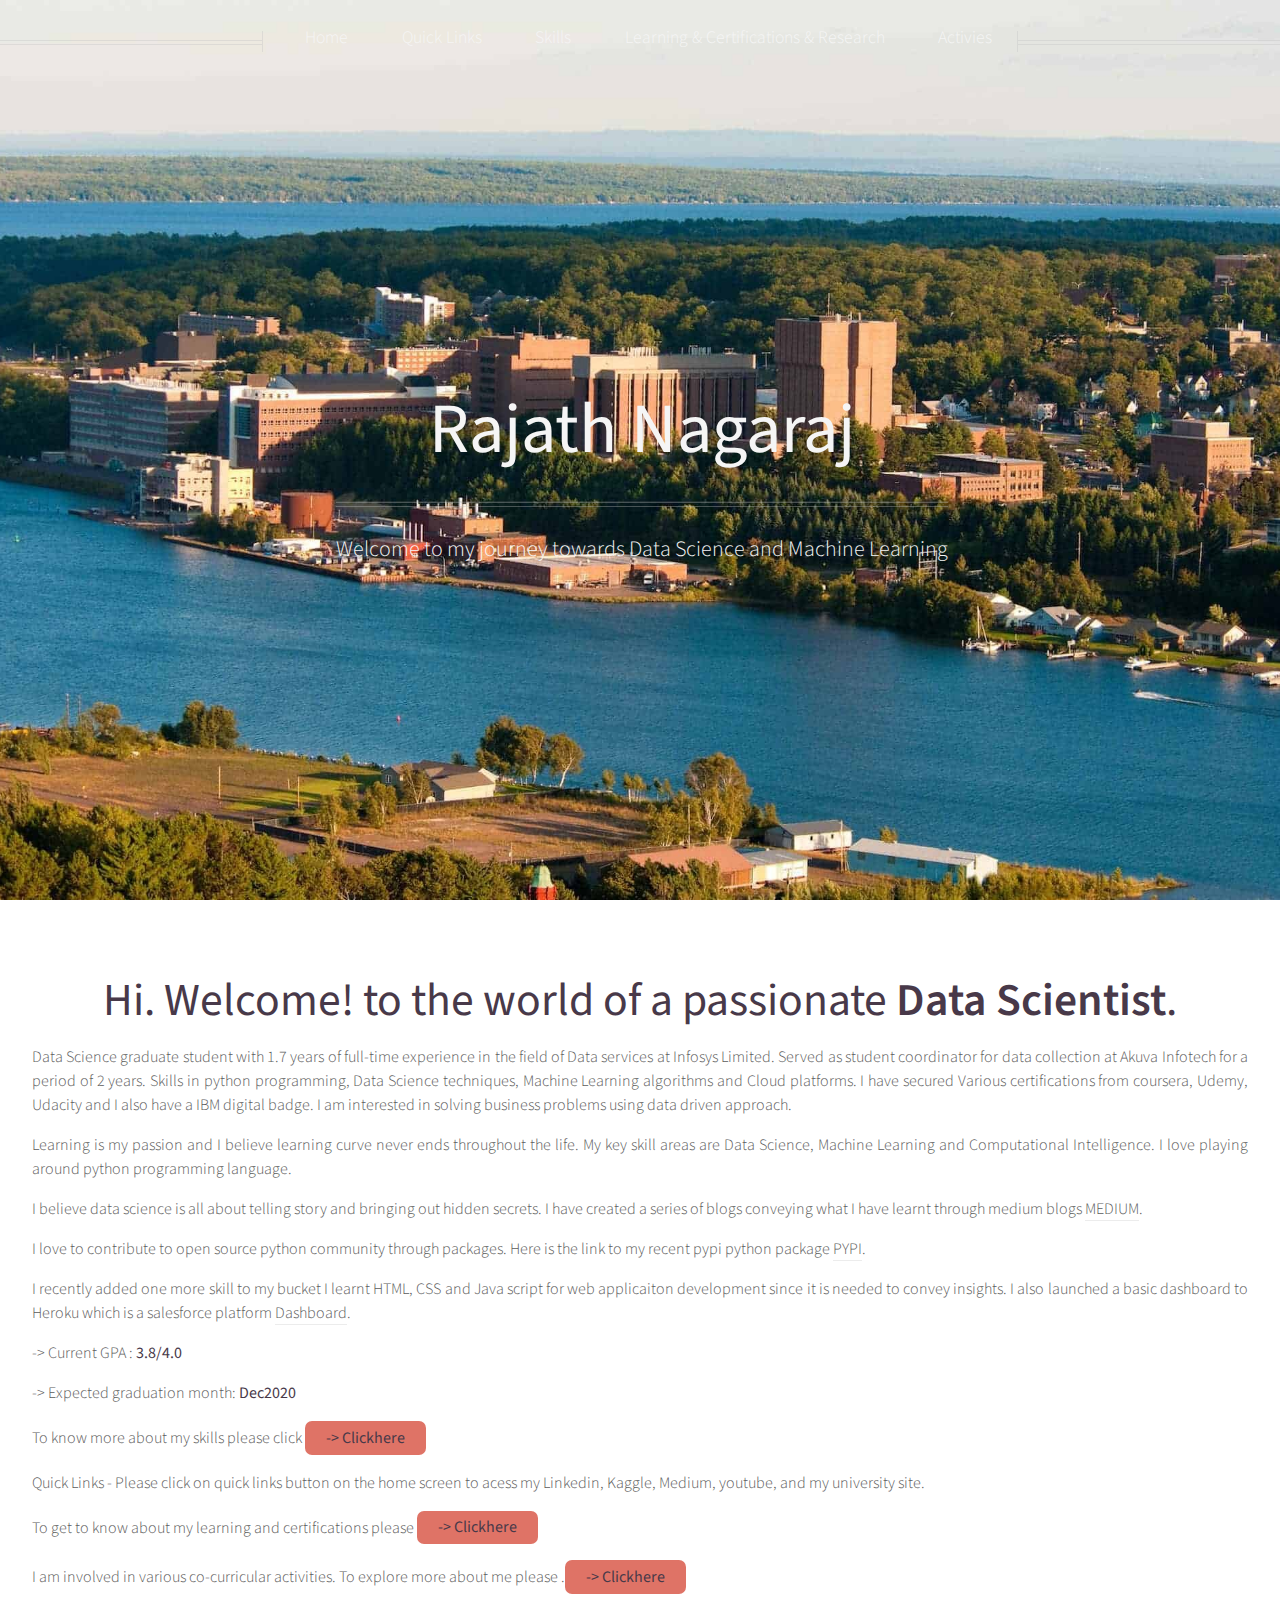
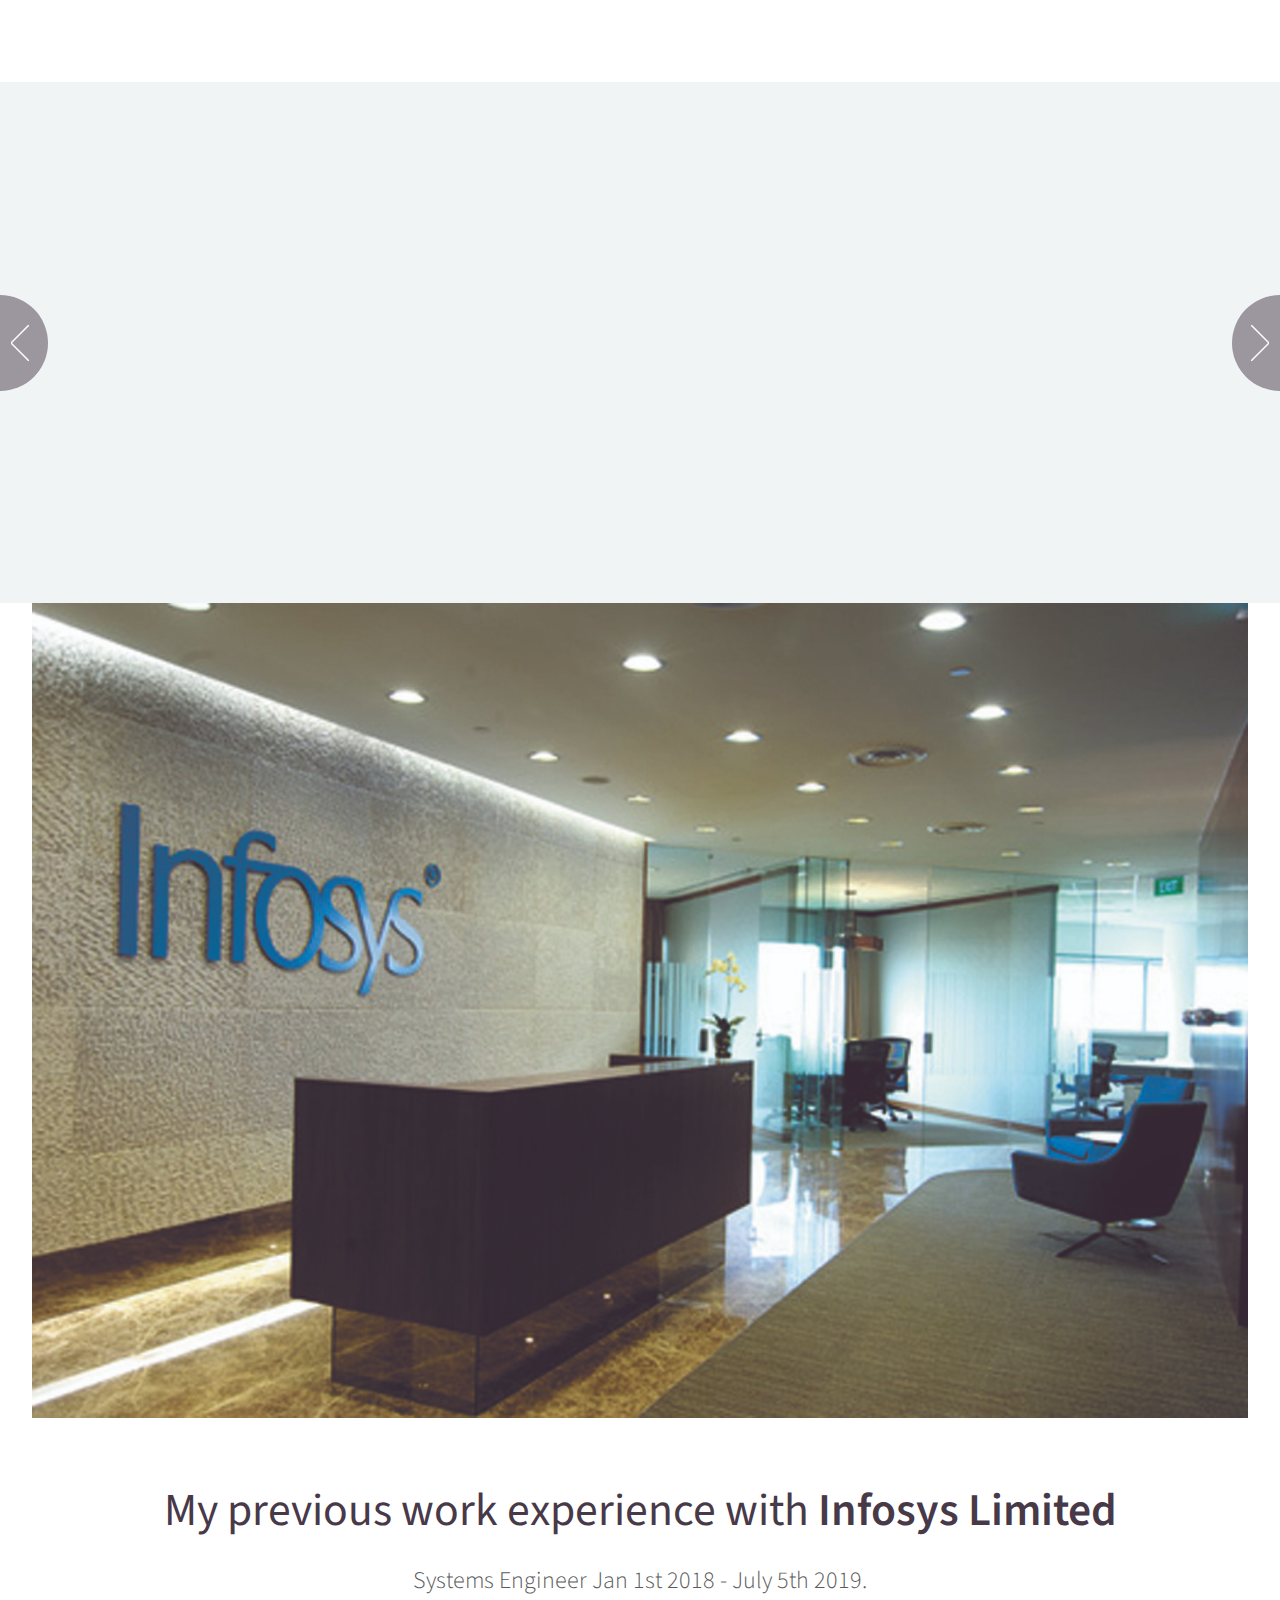
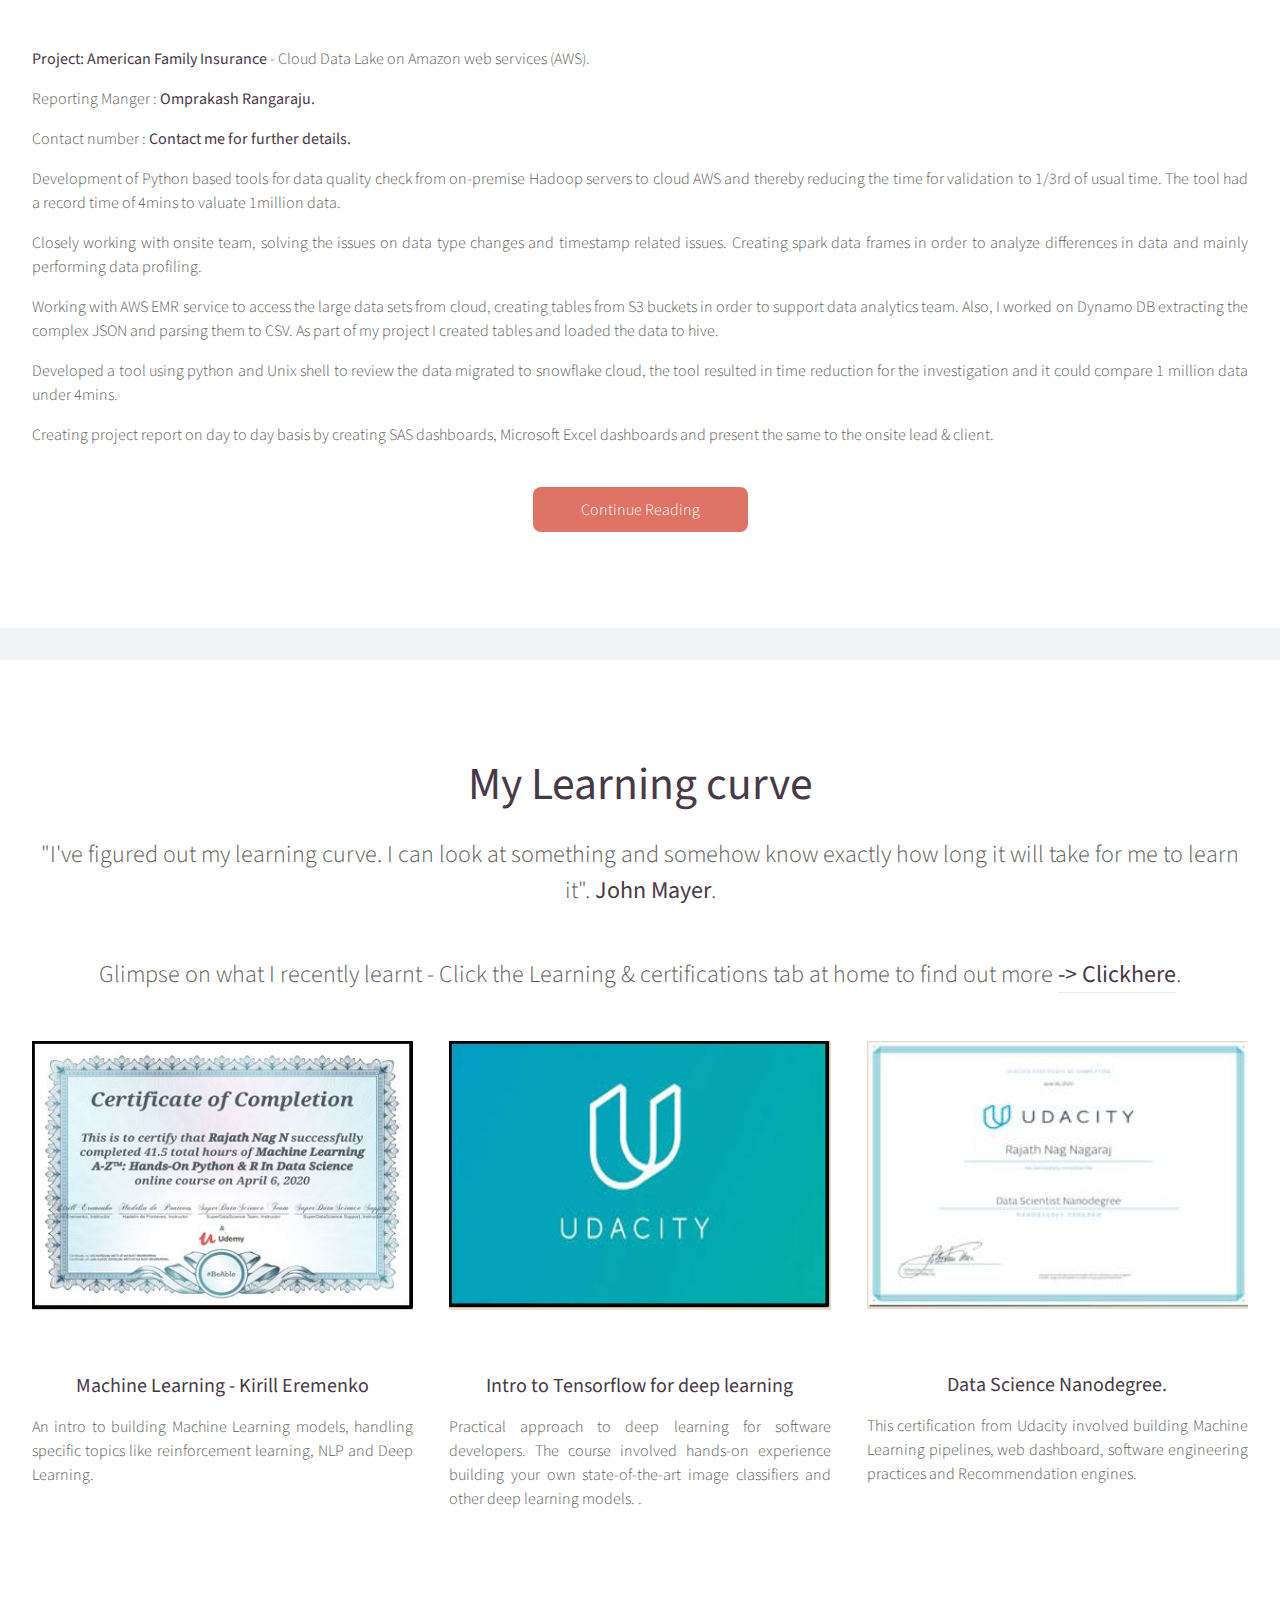
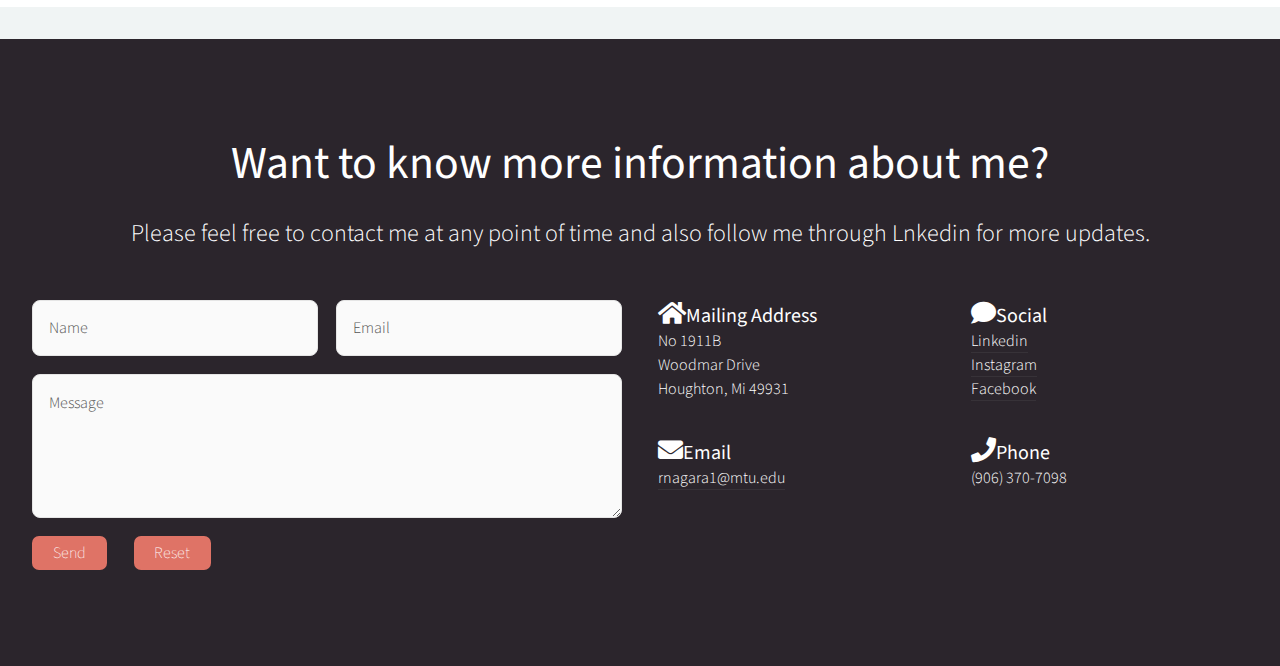
==== index.html @ cbcd7813 "Update index.html" ====
<!DOCTYPE HTML>
<!--
	Helios by HTML5 UP
	html5up.net | @ajlkn
	Free for personal and commercial use under the CCA 3.0 license (html5up.net/license)
-->

<html>
	<head>
		<title>Rajath Nagaraj</title>
		<meta charset="utf-8" />
		<meta name="viewport" content="width=device-width, initial-scale=1, user-scalable=no" />
		<link rel="stylesheet" href="assets/css/main.css" />
		<noscript><link rel="stylesheet" href="assets/css/noscript.css" /></noscript>
	</head>
	<body class="homepage is-preload">
		<div id="page-wrapper">

			<!-- Header -->
				<div id="header">

					<!-- Inner -->
						<div class="inner">
							<header>
								<h1><a href="index.html" id="logo" >Rajath Nagaraj</a></h1>
								<hr/>
								<p>Welcome to my journey towards Data Science and Machine Learning</p>
							</header>
							<footer>
								
							</footer>
						</div>

					<!-- Nav -->
						<nav id="nav">
							<ul>
								<li><a href="index.html">Home</a></li>
								<li>
									<a href="#">Quick Links</a>
									<ul>
										<li><a href="https://www.linkedin.com/in/rajath-nagaraj/"  target="_blank">Linkedin</a></li>
										<li><a href="https://github.com/Rajath1995"  target="_blank">Github</a></li>
										<li><a href="https://medium.com/@rnagara1"  target="_blank">Medium</a></li>
										<li><a href="#">kaggle</a></li>
										<li><a href="https://www.hackerrank.com/rajathnagn"  target="_blank">Hackerank</a></li>
										<li>
											<a href="#">My University &hellip;</a>
											<ul>
												<li><a href="https://www.mtu.edu/"  target="_blank">Home Page</a></li>
												<li><a href="https://www.mtu.edu/data-science/"  target="_blank">My Department</a></li>
												<li><a href="http://gsg.mtu.edu/about-gsg/department-representatives/"  target="_blank">GSG</a></li>
											</ul>
										</li>
										<li><a href="https://census5.herokuapp.com/"  target="_blank">Basic Web App</a></li>
									</ul>
								</li>
								<li><a href="left-sidebar.html"  target="_blank">Skills</a></li>
								<li><a href="right-sidebar.html"  target="_blank">Learning & Certifications & Research</a></li>
								<li><a href="no-sidebar.html" target="_blank">Activies</a></li>
							</ul>
						</nav>

				</div>

			<!-- Banner -->
				<section id="banner">
					<header>
						<h2>Hi. Welcome! to the world of a passionate <strong>Data Scientist</strong>.</h2>
						<DIV align="Left">
						<p>
							<p>
							    Data Science graduate student with 1.7 years of full-time experience in the field of Data services at Infosys Limited. Served as student coordinator for data collection at Akuva Infotech for a period of 2 years. Skills in python programming, Data Science techniques, Machine Learning algorithms and Cloud platforms. I have secured Various certifications from coursera, Udemy, Udacity and I also have a IBM digital badge. I am interested in solving business problems using data driven approach.
							</p>

							<p>	
							    Learning is my passion and I believe learning curve never ends throughout the life. My key skill areas are Data Science, Machine Learning and Computational Intelligence. I love playing around python programming language.
                            </p>

                            <p>
							    I believe data science is all about telling story and bringing out hidden secrets. I have created a series of blogs conveying what I have learnt through medium blogs <a href=" https://medium.com/@rnagara1"  target="_blank">MEDIUM</a>.
							</p> 

							<p>	
							    I love to contribute to open source python community through packages. Here is the link to my recent pypi python package <a href=" https://pypi.org/manage/project/Multiple-dummies/release/2.0/"  target="_blank">PYPI</a>.
							</p>
							    
                            <p>
							    I recently added one more skill to my bucket I learnt HTML, CSS and Java script for web applicaiton development since it is needed to convey insights. I also launched a basic dashboard to Heroku which is a salesforce platform <a href="https://census5.herokuapp.com/"  target="_blank">Dashboard</a>.
                            </p>
                            <p> -> Current GPA : <strong>3.8/4.0</strong> </p>
                            <p> -> Expected graduation month: <strong> Dec2020</strong></p> 
                            <p>

                            	<p>To know more about my skills please click <a href="left-sidebar.html" class="Newbutton"  target="_blank"><strong> -> Clickhere</strong></a></p>

                            	<p>
                            	Quick Links - Please click on quick links button on the home screen to acess my Linkedin, Kaggle, Medium, youtube, and my university site. </p>

                            	<p> To get to know about my learning and certifications please 
                            	<a href="right-sidebar.html" class="Newbutton"  target="_blank"><strong> -> Clickhere</strong></a> </p>

                            	<p>
                            	 I am involved in various co-curricular activities. To explore more about me please .<a href="no-sidebar.html" class="Newbutton"  target="_blank"><strong> -> Clickhere</strong></a></p>

                            	</p>
						</p>
					    </DIV>
					</header>
				</section>

			<!-- Carousel -->
				<section class="carousel">
					<div class="reel">

						<article>
							<a href="https://github.com/Rajath1995/Diseaster-Response-Pipline-" class="image featured"  target="_blank"><img src="images/pic46.png" alt="" /></a>
							<header>
								<h3><a href="https://github.com/Rajath1995/Diseaster-Response-Pipline-"  target="_blank">Disaster Pipeline - ML and NLP</a></h3>
							</header>
							<p>The message dataset contains pre labeled messages from real life disaster events. This Project builds a Naural Language Processing (NLP) model to categorize the messages.</p>
						</article>

						<article>
							<a href="https://github.com/Rajath1995/Recommendation-engine-for-IBM-articles-in-Watson-Studio" class="image featured"  target="_blank"><img src="images/pic54.jpg" alt="" /></a>
							<header>
								<h3><a href="https://github.com/Rajath1995/Recommendation-engine-for-IBM-articles-in-Watson-Studio"  target="_blank">Recommendation Engine for IBM watson Studio Articles.</a></h3>
							</header>
							<p>This project builds out a number of different methods for making recommendations that can be used for different situations.</p>
						</article>

						<article>
							<a href="https://github.com/Rajath1995/Airbnb-Seattle" class="image featured"  target="_blank"><img src="images/pic44.png" alt="" /></a>
							<header>
								<h3><a href="https://github.com/Rajath1995/Airbnb-Seattle"  target="_blank">Airbnb Seattle Analysis</a></h3>
							</header>
							<p>This project provides the key insights from the Airbnb Seattle dataset using the CRISP-DM approach. The model provides an insight on how prices are decided</p>
						</article>

						<article>
							<a href="https://github.com/Rajath1995/MNIST-handwritten-image-classification-with-Naive-Bayes-and-Logistic-regression." class="image featured"  target="_blank"><img src="images/pic18.png" alt="" /></a>
							<header>
								<h3><a href="https://github.com/Rajath1995/MNIST-handwritten-image-classification-with-Naive-Bayes-and-Logistic-regression."  target="_blank">MNIST-handwritten-image-classification-with-Naive-Bayes-and-Logistic-regression.</a></h3>
							</header>
							<p>This project report explores the Naïve - Bayes and Logistic regression classifiers, discusses the implementation of both the classifiers.</p>
						</article>

						<article>
							<a href="https://github.com/Rajath1995/Census-dashboard  target="_blank"" class="image featured"><img src="images/pic18.jpg" alt="" /></a>
							<header>
								<h3><a href="https://github.com/Rajath1995/Census-dashboard"  target="_blank">Census Dashboard</a></h3>
							</header>
							<p>This project covers concepts in web development, It utilized plotly,HTML,CSS and Pandas to build a dashboard for census data. Deep dive into census data.</p>
						</article>

						<article>
							<a href="https://github.com/Rajath1995/Linear-Regression-without-Scikit-Learn" class="image featured"  target="_blank"><img src="images/pic20.png" alt="" /></a>
							<header>
								<h3><a href="https://github.com/Rajath1995/Linear-Regression-without-Scikit-Learn"  target="_blank">Linear-Regression-without-Scikit-Learn</a></h3>
							</header>
							<p>This project creates a Linear regression model function which does not uses Scikit Learn. The Function handles both single and multiple output datasets.</p>
						</article>

						<article>
							<a href="https://pypi.org/project/Multiple-dummies/" class="image featured"  target="_blank"><img src="images/pic19.jpg" alt="" /></a>
							<header>
								<h3><a href="https://github.com/Rajath1995/Dummies_PYPI" target="_blank">Open source contribution</a></h3>
							</header>
							<p>This Package will implement dummy columns for a column with multiple values.The output will be the dataframe with all the dummy columns attached to the original dataframe and the original column with multiple values will be dropped.</p>
						</article>

						<article>
							<a href="https://github.com/Rajath1995/Neural-Network---Tensorflow" class="image featured"  target="_blank"><img src="images/pic22.jpg" alt="" /></a>
							<header>
								<h3><a href="https://github.com/Rajath1995/Neural-Network---Tensorflow"  target="_blank">Neural Network - Classification</a></h3>
							</header>
							<p>Classification Tutorial Using TensorFlow Keras and Deep learning. This project classifies MNIST handwritten dataset (0-9) into categories.</p>
						</article>

						<article>
							<a href="https://github.com/Rajath1995/Starbucks-capstone" class="image featured"  target="_blank"><img src="images/pic53.jpg" alt="" /></a>
							<header>
								<h3><a href="https://github.com/Rajath1995/Starbucks-capstone"  target="_blank">Deep dive into Starbucks Offers datasets.</a></h3>
							</header>
							<p>The Main Goal of this project is to figure out if the customer will respond to the offers given to them through mobile app, email and social media.</p>
						</article>

					</div>
				</section>

			<!-- Main -->
				<div class="wrapper style2">

					<article id="main" class="container special">
						<a href="https://en.wikipedia.org/wiki/Infosys" class="image featured"  target="_blank"><img src="images/pic25.jpg" alt="" /></a>
						<header>
							<h2><a href="https://en.wikipedia.org/wiki/Infosys"  target="_blank">My previous work experience with <strong> Infosys Limited </strong></a></h2>
							<p>
								Systems Engineer Jan 1st 2018 - July 5th 2019.
							</p>
						</header>
						<p>
							<p>
								<strong>Project: American Family Insurance</strong> - Cloud Data Lake on Amazon web services (AWS).
							</p>

							<p>
								Reporting Manger : <strong> Omprakash Rangaraju. </strong>
							</p>

							<p>
								 Contact number : <strong> Contact me for further details. </strong>
							</p>


							<p>
								Development of Python based tools for data quality check from on-premise Hadoop servers to cloud AWS and thereby reducing the time for validation to 1/3rd of usual time. The tool had a record time of 4mins to valuate 1million data.
							</p>

							<p>
								Closely working with onsite team, solving the issues on data type changes and timestamp related issues. Creating spark data frames in order to analyze differences in data and mainly performing data profiling.
							</p>

							<p>
								Working with AWS EMR service to access the large data sets from cloud, creating tables from S3 buckets in order to support data analytics team. Also, I worked on Dynamo DB extracting the complex JSON and parsing them to CSV. As part of my project I created tables and loaded the data to hive.
							</p>

							<p>
								Developed a tool using python and Unix shell to review the data migrated to snowflake cloud, the tool resulted in time reduction for the investigation and it could compare 1 million data under 4mins.
							</p>

							<p>
								Creating project report on day to day basis by creating SAS dashboards, Microsoft Excel dashboards and present the same to the onsite lead & client. 
							</p>
						</p>
						<footer>
							<a href="https://www.linkedin.com/in/rajath-nagaraj/" class="button">Continue Reading</a>
						</footer>
					</article>

				</div>

			<!-- Features -->
				<div class="wrapper style1">

					<section id="features" class="container special">
						<header>
							<h2>My Learning curve</h2>
							<p>"I've figured out my learning curve. I can look at something and somehow know exactly how long it will take for me to learn it". <strong>John Mayer</strong>.</p>
							<p>Glimpse on what I recently learnt - Click the Learning & certifications tab at home to find out more <a href="right-sidebar.html"><strong>  -> Clickhere</strong></a>.</p>
						</header>
						<div class="row">
							<article class="col-4 col-12-mobile special">
								<a href="https://www.udemy.com/certificate/UC-fd162c0e-b873-47dd-9c07-f8b09bff8f4e/" class="image featured"  target="_blank"><img src="images/pic26.jpg" alt="" /></a>
								<header>
									<h3><a href="https://www.udemy.com/certificate/UC-fd162c0e-b873-47dd-9c07-f8b09bff8f4e/"  target="_blank">Machine Learning - Kirill Eremenko</a></h3>
								</header>
								<p>
									An intro to building Machine Learning models, handling specific topics like reinforcement learning, NLP and Deep Learning.
								</p>
							</article>
							<article class="col-4 col-12-mobile special">
								<a href="#" class="image featured"><img src="images/pic27.jpg" alt="" /></a>
								<header>
									<h3><a href="#">Intro to Tensorflow for deep learning</a></h3>
								</header>
								<p>
									 Practical approach to deep learning for software developers. The course involved hands-on experience building your own state-of-the-art image classifiers and other deep learning models. .
								</p>
							</article>
							<article class="col-4 col-12-mobile special">
								<a href="#" class="image featured"><img src="images/pic55.jpg" alt="" /></a>
								<header>
									<h3><a href="#">Data Science Nanodegree.</a></h3>
								</header>
								<p>
									This certification from Udacity involved building Machine Learning pipelines, web dashboard, software engineering practices and Recommendation engines.
								</p>
							</article>
						</div>
					</section>

				</div>

			<!-- Footer -->
				<section id="footer" class="wrapper">
					<div class="container special">
						<header class="style1">
							<h2>Want to know more information about me?</h2>
							<p>
								Please feel free to contact me at any point of time and also follow me through Lnkedin for more updates.
							</p>
						</header>
						<div class="row">
							<div class="col-6 col-12-medium">

								<!-- Contact Form -->
									<section>
										<form method="post" action="#">
											<div class="row gtr-50">
												<div class="col-6 col-12-small">
													<input type="text" name="name" id="contact-name" placeholder="Name" />
												</div>
												<div class="col-6 col-12-small">
													<input type="text" name="email" id="contact-email" placeholder="Email" />
												</div>
												<div class="col-12">
													<textarea name="message" id="contact-message" placeholder="Message" rows="4"></textarea>
												</div>
												<div class="col-12">
													<ul class="actions">
														<li><input type="submit" class="style1" value="Send" /></li>
														<li><input type="reset" class="style2" value="Reset" /></li>
													</ul>
												</div>
											</div>
										</form>
									</section>

							</div>
							<div class="col-6 col-12-medium">

								<!-- Contact -->
									<section class="feature-list small">
										<div class="row">
											<div class="col-6 col-12-small">
												<section>
													<h3 class="icon solid fa-home">Mailing Address</h3>
													<p>
														No 1911B<br />
														Woodmar Drive<br />
														Houghton, Mi 49931
													</p>
												</section>
											</div>
											<div class="col-6 col-12-small">
												<section>
													<h3 class="icon solid fa-comment">Social</h3>
													<p>
														<a href="https://www.linkedin.com/in/rajath-nagaraj/">Linkedin</a><br />
														<a href="https://www.instagram.com/rajath_nagaraj/">Instagram</a><br />
														<a href="https://www.facebook.com/profile.php?id=100009101271616">Facebook</a><br />
													</p>
												</section>
											</div>
											<div class="col-6 col-12-small">
												<section>
													<h3 class="icon solid fa-envelope">Email</h3>
													<p>
														<a href="#">rnagara1@mtu.edu</a>
													</p>
												</section>
											</div>
											<div class="col-6 col-12-small">
												<section>
													<h3 class="icon solid fa-phone">Phone</h3>
													<p>
														(906) 370-7098
													</p>
												</section>
											</div>
										</div>
									</section>

							</div>
						</div>
						
					</div>
				</section>

		</div>
								

		<!-- Scripts -->
			<script src="assets/js/jquery.min.js"></script>
			<script src="assets/js/jquery.dropotron.min.js"></script>
			<script src="assets/js/jquery.scrolly.min.js"></script>
			<script src="assets/js/jquery.scrollex.min.js"></script>
			<script src="assets/js/browser.min.js"></script>
			<script src="assets/js/breakpoints.min.js"></script>
			<script src="assets/js/util.js"></script>
			<script src="assets/js/main.js"></script>

	</body>
</html>
---- assets/css/main.css ----
@import url("https://fonts.googleapis.com/css?family=Source+Sans+Pro:300,300italic,400,400italic,600");
@import url("fontawesome-all.min.css");

/*
	Helios by HTML5 UP
	html5up.net | @ajlkn
	Free for personal and commercial use under the CCA 3.0 license (html5up.net/license)
*/

html, body, div, span, applet, object,
iframe, h1, h2, h3, h4, h5, h6, p, blockquote,
pre, a, abbr, acronym, address, big, cite,
code, del, dfn, em, img, ins, kbd, q, s, samp,
small, strike, strong, sub, sup, tt, var, b,
u, i, center, dl, dt, dd, ol, ul, li, fieldset,
form, label, legend, table, caption, tbody,
tfoot, thead, tr, th, td, article, aside,
canvas, details, embed, figure, figcaption,
footer, header, hgroup, menu, nav, output, ruby,
section, summary, time, mark, audio, video {
	margin: 0;
	padding: 0;
	border: 0;
	font-size: 100%;
	font: inherit;
	vertical-align: baseline;}

article, aside, details, figcaption, figure,
footer, header, hgroup, menu, nav, section {
	display: block;}

body {
	line-height: 1;
}

ol, ul {
	list-style: none;
}

blockquote, q {
	quotes: none;
}

	blockquote:before, blockquote:after, q:before, q:after {
		content: '';
		content: none;
	}

table {
	border-collapse: collapse;
	border-spacing: 0;
}

body {
	-webkit-text-size-adjust: none;
}

mark {
	background-color: transparent;
	color: inherit;
}

input::-moz-focus-inner {
	border: 0;
	padding: 0;
}

input, select, textarea {
	-moz-appearance: none;
	-webkit-appearance: none;
	-ms-appearance: none;
	appearance: none;
}

/* Basic */

	html {
		box-sizing: border-box;
	}

	*, *:before, *:after {
		box-sizing: inherit;
	}

	body {
		background: #f0f4f4;
		color: #5b5b5b;
		font-size: 15pt;
		line-height: 1.85em;
		font-family: 'Source Sans Pro', sans-serif;
		font-weight: 300;
	}

		body.is-preload *, body.is-preload *:before, body.is-preload *:after {
			-moz-animation: none !important;
			-webkit-animation: none !important;
			-ms-animation: none !important;
			animation: none !important;
			-moz-transition: none !important;
			-webkit-transition: none !important;
			-ms-transition: none !important;
			transition: none !important;
		}

	input, textarea, select {
		font-size: 15pt;
		line-height: 1.85em;
		font-family: 'Source Sans Pro', sans-serif;
		font-weight: 300;
	}

	h1, h2, h3, h4, h5, h6 {
		font-weight: 400;
		color: #483949;
		line-height: 1.25em;
	}

	h1 a, h2 a, h3 a, h4 a, h5 a, h6 a {
		color: inherit;
		text-decoration: none;
		border-bottom-color: transparent;
	}

	h1 strong, h2 strong, h3 strong, h4 strong, h5 strong, h6 strong {
		font-weight: 600;
	}

	h2 {
		font-size: 2.85em;
	}

	h3 {
		font-size: 1.25em;
	}

	h4 {
		font-size: 1em;
		margin: 0 0 0.25em 0;
	}

	strong, b {
		font-weight: 400;
		color: #483949;
	}

	em, i {
		font-style: italic;
	}

	a {
		color: inherit;
		border-bottom: solid 1px rgba(128, 128, 128, 0.15);
		text-decoration: none;
		-moz-transition: background-color 0.35s ease-in-out, color 0.35s ease-in-out, border-bottom-color 0.35s ease-in-out;
		-webkit-transition: background-color 0.35s ease-in-out, color 0.35s ease-in-out, border-bottom-color 0.35s ease-in-out;
		-ms-transition: background-color 0.35s ease-in-out, color 0.35s ease-in-out, border-bottom-color 0.35s ease-in-out;
		transition: background-color 0.35s ease-in-out, color 0.35s ease-in-out, border-bottom-color 0.35s ease-in-out;
	}

		a:hover {
			color: #ef8376;
			border-bottom-color: transparent;
		}

	sub {
		position: relative;
		top: 0.5em;
		font-size: 0.8em;
	}

	sup {
		position: relative;
		top: -0.5em;
		font-size: 0.8em;
	}

	blockquote {
		border-left: solid 0.5em #ddd;
		padding: 1em 0 1em 2em;
		font-style: italic;
	}

	p, ul, ol, dl, table {
		margin-bottom: 1em;
	}

	p {
		text-align: justify;
	}

	br.clear {
		clear: both;
	}

	hr {
		position: relative;
		display: block;
		border: 0;
		top: 4.5em;
		margin-bottom: 9em;
		height: 6px;
		border-top: solid 1px rgba(128, 128, 128, 0.2);
		border-bottom: solid 1px rgba(128, 128, 128, 0.2);
	}

		hr:before, hr:after {
			content: '';
			position: absolute;
			top: -8px;
			display: block;
			width: 1px;
			height: 21px;
			background: rgba(128, 128, 128, 0.2);
		}

		hr:before {
			left: -1px;
		}

		hr:after {
			right: -1px;
		}

	.timestamp {
		color: rgba(128, 128, 128, 0.75);
		font-size: 0.8em;
	}

/* Container */

	.container {
		margin: 0 auto;
		max-width: 100%;
		width: 1400px;
	}

		@media screen and (max-width: 1680px) {

			.container {
				width: 1200px;
			}

		}

		@media screen and (max-width: 1280px) {

			.container {
				width: 100%;
			}

		}

		@media screen and (max-width: 960px) {

			.container {
				width: 100%;
			}

		}

		@media screen and (max-width: 840px) {

			.container {
				width: 100%;
			}

		}

		@media screen and (max-width: 736px) {

			.container {
				width: 100%;
			}

		}

/* Row */

	.row {
		display: flex;
		flex-wrap: wrap;
		box-sizing: border-box;
		align-items: stretch;
	}

		.row > * {
			box-sizing: border-box;
		}

		.row.gtr-uniform > * > :last-child {
			margin-bottom: 0;
		}

		.row.aln-left {
			justify-content: flex-start;
		}

		.row.aln-center {
			justify-content: center;
		}

		.row.aln-right {
			justify-content: flex-end;
		}

		.row.aln-top {
			align-items: flex-start;
		}

		.row.aln-middle {
			align-items: center;
		}

		.row.aln-bottom {
			align-items: flex-end;
		}

		.row > .imp {
			order: -1;
		}

		.row > .col-1 {
			width: 8.33333%;
		}

		.row > .off-1 {
			margin-left: 8.33333%;
		}

		.row > .col-2 {
			width: 16.66667%;
		}

		.row > .off-2 {
			margin-left: 16.66667%;
		}

		.row > .col-3 {
			width: 25%;
		}

		.row > .off-3 {
			margin-left: 25%;
		}

		.row > .col-4 {
			width: 33.33333%;
		}

		.row > .off-4 {
			margin-left: 33.33333%;
		}

		.row > .col-5 {
			width: 41.66667%;
		}

		.row > .off-5 {
			margin-left: 41.66667%;
		}

		.row > .col-6 {
			width: 50%;
		}

		.row > .off-6 {
			margin-left: 50%;
		}

		.row > .col-7 {
			width: 58.33333%;
		}

		.row > .off-7 {
			margin-left: 58.33333%;
		}

		.row > .col-8 {
			width: 66.66667%;
		}

		.row > .off-8 {
			margin-left: 66.66667%;
		}

		.row > .col-9 {
			width: 75%;
		}

		.row > .off-9 {
			margin-left: 75%;
		}

		.row > .col-10 {
			width: 83.33333%;
		}

		.row > .off-10 {
			margin-left: 83.33333%;
		}

		.row > .col-11 {
			width: 91.66667%;
		}

		.row > .off-11 {
			margin-left: 91.66667%;
		}

		.row > .col-12 {
			width: 100%;
		}

		.row > .off-12 {
			margin-left: 100%;
		}

		.row.gtr-0 {
			margin-top: 0px;
			margin-left: 0px;
		}

			.row.gtr-0 > * {
				padding: 0px 0 0 0px;
			}

			.row.gtr-0.gtr-uniform {
				margin-top: 0px;
			}

				.row.gtr-0.gtr-uniform > * {
					padding-top: 0px;
				}

		.row.gtr-25 {
			margin-top: -10px;
			margin-left: -10px;
		}

			.row.gtr-25 > * {
				padding: 10px 0 0 10px;
			}

			.row.gtr-25.gtr-uniform {
				margin-top: -10px;
			}

				.row.gtr-25.gtr-uniform > * {
					padding-top: 10px;
				}

		.row.gtr-50 {
			margin-top: -20px;
			margin-left: -20px;
		}

			.row.gtr-50 > * {
				padding: 20px 0 0 20px;
			}

			.row.gtr-50.gtr-uniform {
				margin-top: -20px;
			}

				.row.gtr-50.gtr-uniform > * {
					padding-top: 20px;
				}

		.row {
			margin-top: -40px;
			margin-left: -40px;
		}

			.row > * {
				padding: 40px 0 0 40px;
			}

			.row.gtr-uniform {
				margin-top: -40px;
			}

				.row.gtr-uniform > * {
					padding-top: 40px;
				}

		.row.gtr-150 {
			margin-top: -60px;
			margin-left: -60px;
		}

			.row.gtr-150 > * {
				padding: 60px 0 0 60px;
			}

			.row.gtr-150.gtr-uniform {
				margin-top: -60px;
			}

				.row.gtr-150.gtr-uniform > * {
					padding-top: 60px;
				}

		.row.gtr-200 {
			margin-top: -80px;
			margin-left: -80px;
		}

			.row.gtr-200 > * {
				padding: 80px 0 0 80px;
			}

			.row.gtr-200.gtr-uniform {
				margin-top: -80px;
			}

				.row.gtr-200.gtr-uniform > * {
					padding-top: 80px;
				}

		@media screen and (max-width: 1680px) {

			.row {
				display: flex;
				flex-wrap: wrap;
				box-sizing: border-box;
				align-items: stretch;
			}

				.row > * {
					box-sizing: border-box;
				}

				.row.gtr-uniform > * > :last-child {
					margin-bottom: 0;
				}

				.row.aln-left {
					justify-content: flex-start;
				}

				.row.aln-center {
					justify-content: center;
				}

				.row.aln-right {
					justify-content: flex-end;
				}

				.row.aln-top {
					align-items: flex-start;
				}

				.row.aln-middle {
					align-items: center;
				}

				.row.aln-bottom {
					align-items: flex-end;
				}

				.row > .imp-wide {
					order: -1;
				}

				.row > .col-1-wide {
					width: 8.33333%;
				}

				.row > .off-1-wide {
					margin-left: 8.33333%;
				}

				.row > .col-2-wide {
					width: 16.66667%;
				}

				.row > .off-2-wide {
					margin-left: 16.66667%;
				}

				.row > .col-3-wide {
					width: 25%;
				}

				.row > .off-3-wide {
					margin-left: 25%;
				}

				.row > .col-4-wide {
					width: 33.33333%;
				}

				.row > .off-4-wide {
					margin-left: 33.33333%;
				}

				.row > .col-5-wide {
					width: 41.66667%;
				}

				.row > .off-5-wide {
					margin-left: 41.66667%;
				}

				.row > .col-6-wide {
					width: 50%;
				}

				.row > .off-6-wide {
					margin-left: 50%;
				}

				.row > .col-7-wide {
					width: 58.33333%;
				}

				.row > .off-7-wide {
					margin-left: 58.33333%;
				}

				.row > .col-8-wide {
					width: 66.66667%;
				}

				.row > .off-8-wide {
					margin-left: 66.66667%;
				}

				.row > .col-9-wide {
					width: 75%;
				}

				.row > .off-9-wide {
					margin-left: 75%;
				}

				.row > .col-10-wide {
					width: 83.33333%;
				}

				.row > .off-10-wide {
					margin-left: 83.33333%;
				}

				.row > .col-11-wide {
					width: 91.66667%;
				}

				.row > .off-11-wide {
					margin-left: 91.66667%;
				}

				.row > .col-12-wide {
					width: 100%;
				}

				.row > .off-12-wide {
					margin-left: 100%;
				}

				.row.gtr-0 {
					margin-top: 0px;
					margin-left: 0px;
				}

					.row.gtr-0 > * {
						padding: 0px 0 0 0px;
					}

					.row.gtr-0.gtr-uniform {
						margin-top: 0px;
					}

						.row.gtr-0.gtr-uniform > * {
							padding-top: 0px;
						}

				.row.gtr-25 {
					margin-top: -10px;
					margin-left: -10px;
				}

					.row.gtr-25 > * {
						padding: 10px 0 0 10px;
					}

					.row.gtr-25.gtr-uniform {
						margin-top: -10px;
					}

						.row.gtr-25.gtr-uniform > * {
							padding-top: 10px;
						}

				.row.gtr-50 {
					margin-top: -20px;
					margin-left: -20px;
				}

					.row.gtr-50 > * {
						padding: 20px 0 0 20px;
					}

					.row.gtr-50.gtr-uniform {
						margin-top: -20px;
					}

						.row.gtr-50.gtr-uniform > * {
							padding-top: 20px;
						}

				.row {
					margin-top: -40px;
					margin-left: -40px;
				}

					.row > * {
						padding: 40px 0 0 40px;
					}

					.row.gtr-uniform {
						margin-top: -40px;
					}

						.row.gtr-uniform > * {
							padding-top: 40px;
						}

				.row.gtr-150 {
					margin-top: -60px;
					margin-left: -60px;
				}

					.row.gtr-150 > * {
						padding: 60px 0 0 60px;
					}

					.row.gtr-150.gtr-uniform {
						margin-top: -60px;
					}

						.row.gtr-150.gtr-uniform > * {
							padding-top: 60px;
						}

				.row.gtr-200 {
					margin-top: -80px;
					margin-left: -80px;
				}

					.row.gtr-200 > * {
						padding: 80px 0 0 80px;
					}

					.row.gtr-200.gtr-uniform {
						margin-top: -80px;
					}

						.row.gtr-200.gtr-uniform > * {
							padding-top: 80px;
						}

		}

		@media screen and (max-width: 1280px) {

			.row {
				display: flex;
				flex-wrap: wrap;
				box-sizing: border-box;
				align-items: stretch;
			}

				.row > * {
					box-sizing: border-box;
				}

				.row.gtr-uniform > * > :last-child {
					margin-bottom: 0;
				}

				.row.aln-left {
					justify-content: flex-start;
				}

				.row.aln-center {
					justify-content: center;
				}

				.row.aln-right {
					justify-content: flex-end;
				}

				.row.aln-top {
					align-items: flex-start;
				}

				.row.aln-middle {
					align-items: center;
				}

				.row.aln-bottom {
					align-items: flex-end;
				}

				.row > .imp-normal {
					order: -1;
				}

				.row > .col-1-normal {
					width: 8.33333%;
				}

				.row > .off-1-normal {
					margin-left: 8.33333%;
				}

				.row > .col-2-normal {
					width: 16.66667%;
				}

				.row > .off-2-normal {
					margin-left: 16.66667%;
				}

				.row > .col-3-normal {
					width: 25%;
				}

				.row > .off-3-normal {
					margin-left: 25%;
				}

				.row > .col-4-normal {
					width: 33.33333%;
				}

				.row > .off-4-normal {
					margin-left: 33.33333%;
				}

				.row > .col-5-normal {
					width: 41.66667%;
				}

				.row > .off-5-normal {
					margin-left: 41.66667%;
				}

				.row > .col-6-normal {
					width: 50%;
				}

				.row > .off-6-normal {
					margin-left: 50%;
				}

				.row > .col-7-normal {
					width: 58.33333%;
				}

				.row > .off-7-normal {
					margin-left: 58.33333%;
				}

				.row > .col-8-normal {
					width: 66.66667%;
				}

				.row > .off-8-normal {
					margin-left: 66.66667%;
				}

				.row > .col-9-normal {
					width: 75%;
				}

				.row > .off-9-normal {
					margin-left: 75%;
				}

				.row > .col-10-normal {
					width: 83.33333%;
				}

				.row > .off-10-normal {
					margin-left: 83.33333%;
				}

				.row > .col-11-normal {
					width: 91.66667%;
				}

				.row > .off-11-normal {
					margin-left: 91.66667%;
				}

				.row > .col-12-normal {
					width: 100%;
				}

				.row > .off-12-normal {
					margin-left: 100%;
				}

				.row.gtr-0 {
					margin-top: 0px;
					margin-left: 0px;
				}

					.row.gtr-0 > * {
						padding: 0px 0 0 0px;
					}

					.row.gtr-0.gtr-uniform {
						margin-top: 0px;
					}

						.row.gtr-0.gtr-uniform > * {
							padding-top: 0px;
						}

				.row.gtr-25 {
					margin-top: -9px;
					margin-left: -9px;
				}

					.row.gtr-25 > * {
						padding: 9px 0 0 9px;
					}

					.row.gtr-25.gtr-uniform {
						margin-top: -9px;
					}

						.row.gtr-25.gtr-uniform > * {
							padding-top: 9px;
						}

				.row.gtr-50 {
					margin-top: -18px;
					margin-left: -18px;
				}

					.row.gtr-50 > * {
						padding: 18px 0 0 18px;
					}

					.row.gtr-50.gtr-uniform {
						margin-top: -18px;
					}

						.row.gtr-50.gtr-uniform > * {
							padding-top: 18px;
						}

				.row {
					margin-top: -36px;
					margin-left: -36px;
				}

					.row > * {
						padding: 36px 0 0 36px;
					}

					.row.gtr-uniform {
						margin-top: -36px;
					}

						.row.gtr-uniform > * {
							padding-top: 36px;
						}

				.row.gtr-150 {
					margin-top: -54px;
					margin-left: -54px;
				}

					.row.gtr-150 > * {
						padding: 54px 0 0 54px;
					}

					.row.gtr-150.gtr-uniform {
						margin-top: -54px;
					}

						.row.gtr-150.gtr-uniform > * {
							padding-top: 54px;
						}

				.row.gtr-200 {
					margin-top: -72px;
					margin-left: -72px;
				}

					.row.gtr-200 > * {
						padding: 72px 0 0 72px;
					}

					.row.gtr-200.gtr-uniform {
						margin-top: -72px;
					}

						.row.gtr-200.gtr-uniform > * {
							padding-top: 72px;
						}

		}

		@media screen and (max-width: 960px) {

			.row {
				display: flex;
				flex-wrap: wrap;
				box-sizing: border-box;
				align-items: stretch;
			}

				.row > * {
					box-sizing: border-box;
				}

				.row.gtr-uniform > * > :last-child {
					margin-bottom: 0;
				}

				.row.aln-left {
					justify-content: flex-start;
				}

				.row.aln-center {
					justify-content: center;
				}

				.row.aln-right {
					justify-content: flex-end;
				}

				.row.aln-top {
					align-items: flex-start;
				}

				.row.aln-middle {
					align-items: center;
				}

				.row.aln-bottom {
					align-items: flex-end;
				}

				.row > .imp-narrow {
					order: -1;
				}

				.row > .col-1-narrow {
					width: 8.33333%;
				}

				.row > .off-1-narrow {
					margin-left: 8.33333%;
				}

				.row > .col-2-narrow {
					width: 16.66667%;
				}

				.row > .off-2-narrow {
					margin-left: 16.66667%;
				}

				.row > .col-3-narrow {
					width: 25%;
				}

				.row > .off-3-narrow {
					margin-left: 25%;
				}

				.row > .col-4-narrow {
					width: 33.33333%;
				}

				.row > .off-4-narrow {
					margin-left: 33.33333%;
				}

				.row > .col-5-narrow {
					width: 41.66667%;
				}

				.row > .off-5-narrow {
					margin-left: 41.66667%;
				}

				.row > .col-6-narrow {
					width: 50%;
				}

				.row > .off-6-narrow {
					margin-left: 50%;
				}

				.row > .col-7-narrow {
					width: 58.33333%;
				}

				.row > .off-7-narrow {
					margin-left: 58.33333%;
				}

				.row > .col-8-narrow {
					width: 66.66667%;
				}

				.row > .off-8-narrow {
					margin-left: 66.66667%;
				}

				.row > .col-9-narrow {
					width: 75%;
				}

				.row > .off-9-narrow {
					margin-left: 75%;
				}

				.row > .col-10-narrow {
					width: 83.33333%;
				}

				.row > .off-10-narrow {
					margin-left: 83.33333%;
				}

				.row > .col-11-narrow {
					width: 91.66667%;
				}

				.row > .off-11-narrow {
					margin-left: 91.66667%;
				}

				.row > .col-12-narrow {
					width: 100%;
				}

				.row > .off-12-narrow {
					margin-left: 100%;
				}

				.row.gtr-0 {
					margin-top: 0px;
					margin-left: 0px;
				}

					.row.gtr-0 > * {
						padding: 0px 0 0 0px;
					}

					.row.gtr-0.gtr-uniform {
						margin-top: 0px;
					}

						.row.gtr-0.gtr-uniform > * {
							padding-top: 0px;
						}

				.row.gtr-25 {
					margin-top: -8px;
					margin-left: -8px;
				}

					.row.gtr-25 > * {
						padding: 8px 0 0 8px;
					}

					.row.gtr-25.gtr-uniform {
						margin-top: -8px;
					}

						.row.gtr-25.gtr-uniform > * {
							padding-top: 8px;
						}

				.row.gtr-50 {
					margin-top: -16px;
					margin-left: -16px;
				}

					.row.gtr-50 > * {
						padding: 16px 0 0 16px;
					}

					.row.gtr-50.gtr-uniform {
						margin-top: -16px;
					}

						.row.gtr-50.gtr-uniform > * {
							padding-top: 16px;
						}

				.row {
					margin-top: -32px;
					margin-left: -32px;
				}

					.row > * {
						padding: 32px 0 0 32px;
					}

					.row.gtr-uniform {
						margin-top: -32px;
					}

						.row.gtr-uniform > * {
							padding-top: 32px;
						}

				.row.gtr-150 {
					margin-top: -48px;
					margin-left: -48px;
				}

					.row.gtr-150 > * {
						padding: 48px 0 0 48px;
					}

					.row.gtr-150.gtr-uniform {
						margin-top: -48px;
					}

						.row.gtr-150.gtr-uniform > * {
							padding-top: 48px;
						}

				.row.gtr-200 {
					margin-top: -64px;
					margin-left: -64px;
				}

					.row.gtr-200 > * {
						padding: 64px 0 0 64px;
					}

					.row.gtr-200.gtr-uniform {
						margin-top: -64px;
					}

						.row.gtr-200.gtr-uniform > * {
							padding-top: 64px;
						}

		}

		@media screen and (max-width: 840px) {

			.row {
				display: flex;
				flex-wrap: wrap;
				box-sizing: border-box;
				align-items: stretch;
			}

				.row > * {
					box-sizing: border-box;
				}

				.row.gtr-uniform > * > :last-child {
					margin-bottom: 0;
				}

				.row.aln-left {
					justify-content: flex-start;
				}

				.row.aln-center {
					justify-content: center;
				}

				.row.aln-right {
					justify-content: flex-end;
				}

				.row.aln-top {
					align-items: flex-start;
				}

				.row.aln-middle {
					align-items: center;
				}

				.row.aln-bottom {
					align-items: flex-end;
				}

				.row > .imp-narrower {
					order: -1;
				}

				.row > .col-1-narrower {
					width: 8.33333%;
				}

				.row > .off-1-narrower {
					margin-left: 8.33333%;
				}

				.row > .col-2-narrower {
					width: 16.66667%;
				}

				.row > .off-2-narrower {
					margin-left: 16.66667%;
				}

				.row > .col-3-narrower {
					width: 25%;
				}

				.row > .off-3-narrower {
					margin-left: 25%;
				}

				.row > .col-4-narrower {
					width: 33.33333%;
				}

				.row > .off-4-narrower {
					margin-left: 33.33333%;
				}

				.row > .col-5-narrower {
					width: 41.66667%;
				}

				.row > .off-5-narrower {
					margin-left: 41.66667%;
				}

				.row > .col-6-narrower {
					width: 50%;
				}

				.row > .off-6-narrower {
					margin-left: 50%;
				}

				.row > .col-7-narrower {
					width: 58.33333%;
				}

				.row > .off-7-narrower {
					margin-left: 58.33333%;
				}

				.row > .col-8-narrower {
					width: 66.66667%;
				}

				.row > .off-8-narrower {
					margin-left: 66.66667%;
				}

				.row > .col-9-narrower {
					width: 75%;
				}

				.row > .off-9-narrower {
					margin-left: 75%;
				}

				.row > .col-10-narrower {
					width: 83.33333%;
				}

				.row > .off-10-narrower {
					margin-left: 83.33333%;
				}

				.row > .col-11-narrower {
					width: 91.66667%;
				}

				.row > .off-11-narrower {
					margin-left: 91.66667%;
				}

				.row > .col-12-narrower {
					width: 100%;
				}

				.row > .off-12-narrower {
					margin-left: 100%;
				}

				.row.gtr-0 {
					margin-top: 0px;
					margin-left: 0px;
				}

					.row.gtr-0 > * {
						padding: 0px 0 0 0px;
					}

					.row.gtr-0.gtr-uniform {
						margin-top: 0px;
					}

						.row.gtr-0.gtr-uniform > * {
							padding-top: 0px;
						}

				.row.gtr-25 {
					margin-top: -8px;
					margin-left: -8px;
				}

					.row.gtr-25 > * {
						padding: 8px 0 0 8px;
					}

					.row.gtr-25.gtr-uniform {
						margin-top: -8px;
					}

						.row.gtr-25.gtr-uniform > * {
							padding-top: 8px;
						}

				.row.gtr-50 {
					margin-top: -16px;
					margin-left: -16px;
				}

					.row.gtr-50 > * {
						padding: 16px 0 0 16px;
					}

					.row.gtr-50.gtr-uniform {
						margin-top: -16px;
					}

						.row.gtr-50.gtr-uniform > * {
							padding-top: 16px;
						}

				.row {
					margin-top: -32px;
					margin-left: -32px;
				}

					.row > * {
						padding: 32px 0 0 32px;
					}

					.row.gtr-uniform {
						margin-top: -32px;
					}

						.row.gtr-uniform > * {
							padding-top: 32px;
						}

				.row.gtr-150 {
					margin-top: -48px;
					margin-left: -48px;
				}

					.row.gtr-150 > * {
						padding: 48px 0 0 48px;
					}

					.row.gtr-150.gtr-uniform {
						margin-top: -48px;
					}

						.row.gtr-150.gtr-uniform > * {
							padding-top: 48px;
						}

				.row.gtr-200 {
					margin-top: -64px;
					margin-left: -64px;
				}

					.row.gtr-200 > * {
						padding: 64px 0 0 64px;
					}

					.row.gtr-200.gtr-uniform {
						margin-top: -64px;
					}

						.row.gtr-200.gtr-uniform > * {
							padding-top: 64px;
						}

		}

		@media screen and (max-width: 736px) {

			.row {
				display: flex;
				flex-wrap: wrap;
				box-sizing: border-box;
				align-items: stretch;
			}

				.row > * {
					box-sizing: border-box;
				}

				.row.gtr-uniform > * > :last-child {
					margin-bottom: 0;
				}

				.row.aln-left {
					justify-content: flex-start;
				}

				.row.aln-center {
					justify-content: center;
				}

				.row.aln-right {
					justify-content: flex-end;
				}

				.row.aln-top {
					align-items: flex-start;
				}

				.row.aln-middle {
					align-items: center;
				}

				.row.aln-bottom {
					align-items: flex-end;
				}

				.row > .imp-mobile {
					order: -1;
				}

				.row > .col-1-mobile {
					width: 8.33333%;
				}

				.row > .off-1-mobile {
					margin-left: 8.33333%;
				}

				.row > .col-2-mobile {
					width: 16.66667%;
				}

				.row > .off-2-mobile {
					margin-left: 16.66667%;
				}

				.row > .col-3-mobile {
					width: 25%;
				}

				.row > .off-3-mobile {
					margin-left: 25%;
				}

				.row > .col-4-mobile {
					width: 33.33333%;
				}

				.row > .off-4-mobile {
					margin-left: 33.33333%;
				}

				.row > .col-5-mobile {
					width: 41.66667%;
				}

				.row > .off-5-mobile {
					margin-left: 41.66667%;
				}

				.row > .col-6-mobile {
					width: 50%;
				}

				.row > .off-6-mobile {
					margin-left: 50%;
				}

				.row > .col-7-mobile {
					width: 58.33333%;
				}

				.row > .off-7-mobile {
					margin-left: 58.33333%;
				}

				.row > .col-8-mobile {
					width: 66.66667%;
				}

				.row > .off-8-mobile {
					margin-left: 66.66667%;
				}

				.row > .col-9-mobile {
					width: 75%;
				}

				.row > .off-9-mobile {
					margin-left: 75%;
				}

				.row > .col-10-mobile {
					width: 83.33333%;
				}

				.row > .off-10-mobile {
					margin-left: 83.33333%;
				}

				.row > .col-11-mobile {
					width: 91.66667%;
				}

				.row > .off-11-mobile {
					margin-left: 91.66667%;
				}

				.row > .col-12-mobile {
					width: 100%;
				}

				.row > .off-12-mobile {
					margin-left: 100%;
				}

				.row.gtr-0 {
					margin-top: 0px;
					margin-left: 0px;
				}

					.row.gtr-0 > * {
						padding: 0px 0 0 0px;
					}

					.row.gtr-0.gtr-uniform {
						margin-top: 0px;
					}

						.row.gtr-0.gtr-uniform > * {
							padding-top: 0px;
						}

				.row.gtr-25 {
					margin-top: -5px;
					margin-left: -5px;
				}

					.row.gtr-25 > * {
						padding: 5px 0 0 5px;
					}

					.row.gtr-25.gtr-uniform {
						margin-top: -5px;
					}

						.row.gtr-25.gtr-uniform > * {
							padding-top: 5px;
						}

				.row.gtr-50 {
					margin-top: -10px;
					margin-left: -10px;
				}

					.row.gtr-50 > * {
						padding: 10px 0 0 10px;
					}

					.row.gtr-50.gtr-uniform {
						margin-top: -10px;
					}

						.row.gtr-50.gtr-uniform > * {
							padding-top: 10px;
						}

				.row {
					margin-top: -20px;
					margin-left: -20px;
				}

					.row > * {
						padding: 20px 0 0 20px;
					}

					.row.gtr-uniform {
						margin-top: -20px;
					}

						.row.gtr-uniform > * {
							padding-top: 20px;
						}

				.row.gtr-150 {
					margin-top: -30px;
					margin-left: -30px;
				}

					.row.gtr-150 > * {
						padding: 30px 0 0 30px;
					}

					.row.gtr-150.gtr-uniform {
						margin-top: -30px;
					}

						.row.gtr-150.gtr-uniform > * {
							padding-top: 30px;
						}

				.row.gtr-200 {
					margin-top: -40px;
					margin-left: -40px;
				}

					.row.gtr-200 > * {
						padding: 40px 0 0 40px;
					}

					.row.gtr-200.gtr-uniform {
						margin-top: -40px;
					}

						.row.gtr-200.gtr-uniform > * {
							padding-top: 40px;
						}

		}

/* Sections/Article */

	section, article {
		margin-bottom: 3em;
	}

		section > :last-child, section:last-child, article > :last-child, article:last-child {
			margin-bottom: 0;
		}

		section.special > header, section.special > footer, article.special > header, article.special > footer {
			text-align: center;
		}

	.row > section, .row > article {
		margin-bottom: 0;
	}

	header {
		margin: 0 0 1em 0;
	}

		header > p {
			display: block;
			font-size: 1.5em;
			margin: 1em 0 2em 0;
			line-height: 1.5em;
			text-align: inherit;
		}

	footer {
		margin: 2.5em 0 0 0;
	}

/* Image */

	.image {
		position: relative;
		display: inline-block;
		border: 0;
		outline: 0;
	}

		.image img {
			display: block;
			width: 100%;
		}

		.image.fit {
			display: block;
			width: 100%;
		}

		.image.featured {
			display: block;
			width: 100%;
			margin: 0 0 4em 0;
		}


		.image.left {
			float: left;
			margin: 0 2em 2em 0;
		}

		.image.centered {
			display: block;
			margin: 0 0 2em 0;
		}

			.image.centered img {
				margin: 0 auto;
				width: auto;
			}

/* List */

	ul {
		list-style: disc;
		padding-left: 1em;
	}

		ul li {
			padding-left: 0.5em;
		}

	ol {
		list-style: decimal;
		padding-left: 1.25em;
	}

		ol li {
			padding-left: 0.25em;
		}

/* Actions */

	ul.actions {
		margin: 3em 0 0 0;
		list-style: none;
		padding-left: 0;
	}

		form ul.actions {
			margin-top: 0;
		}

		ul.actions li {
			display: inline-block;
			margin: 0 0.75em 0 0.75em;
			padding-left: 0;
		}

			ul.actions li:first-child {
				margin-left: 0;
			}

			ul.actions li:last-child {
				margin-right: 0;
			}

/* Divided */

	ul.divided {
		list-style: none;
		padding-left: 0;
	}

		ul.divided li {
			border-top: solid 1px rgba(128, 128, 128, 0.2);
			padding-top: 1.5em;
			margin-top: 1.5em;
			padding-left: 0;
		}

			ul.divided li:first-child {
				border-top: 0;
				padding-top: 0;
				margin-top: 0;
			}

/* Menu */

	ul.menu {
		height: 1em;
		line-height: 1em;
		list-style: none;
		padding-left: 0;
	}

		ul.menu li {
			display: inline-block;
			border-left: solid 1px rgba(128, 128, 128, 0.2);
			padding-left: 1.25em;
			margin-left: 1.25em;
		}

			ul.menu li:first-child {
				border-left: 0;
				padding-left: 0;
				margin-left: 0;
			}

/* Icons */

	ul.icons {
		position: relative;
		background: rgba(128, 128, 128, 0.05);
		border-radius: 4em;
		display: inline-block;
		padding: 0.35em 0.75em 0.35em 0.75em;
		font-size: 1.25em;
		cursor: default;
		list-style: none;
	}

		ul.icons li {
			display: inline-block;
			padding-left: 0;
		}

			ul.icons li a {
				display: inline-block;
				background: none;
				width: 2.5em;
				height: 2.5em;
				line-height: 2.5em;
				text-align: center;
				border-radius: 100%;
				border: 0;
				color: inherit;
			}

				ul.icons li a:hover {
					color: #ef8376;
				}

/* Form */

	form label {
		display: block;
		font-weight: 400;
		color: #483949;
		margin: 0 0 1em 0;
	}

	form input[type="text"],
	form input[type="email"],
	form input[type="password"],
	form select,
	form textarea {
		-webkit-appearance: none;
		display: block;
		border: 0;
		background: #fafafa;
		width: 100%;
		border-radius: 0.5em;
		border: solid 1px #E5E5E5;
		padding: 1em;
		-moz-transition: background-color 0.35s ease-in-out, border-color 0.35s ease-in-out;
		-webkit-transition: background-color 0.35s ease-in-out, border-color 0.35s ease-in-out;
		-ms-transition: background-color 0.35s ease-in-out, border-color 0.35s ease-in-out;
		transition: background-color 0.35s ease-in-out, border-color 0.35s ease-in-out;
	}

		form input[type="text"]:focus,
		form input[type="email"]:focus,
		form input[type="password"]:focus,
		form select:focus,
		form textarea:focus {
			background: #fff;
			border-color: #df7366;
		}

	form input[type="text"],
	form input[type="email"],
	form input[type="password"],
	form select {
		line-height: 1em;
	}

	form textarea {
		min-height: 9em;
	}

	form ::-webkit-input-placeholder {
		color: #555 !important;
	}

	form :-moz-placeholder {
		color: #555 !important;
	}

	form ::-moz-placeholder {
		color: #555 !important;
	}

	form :-ms-input-placeholder {
		color: #555 !important;
	}

	form ::-moz-focus-inner {
		border: 0;
	}

/* Table */

	table {
		width: 100%;
	}

		table.default {
			width: 100%;
		}

			table.default tbody tr {
				border-top: solid 1px #e5e5e5;
			}

				table.default tbody tr:first-child {
					border-top: 0;
				}

				table.default tbody tr:nth-child(2n+1) {
					background: #fafafa;
				}

			table.default td {
				padding: 0.5em 1em 0.5em 1em;
			}

			table.default th {
				text-align: left;
				font-weight: 400;
				padding: 0.5em 1em 0.5em 1em;
			}

			table.default thead {
				border-bottom: solid 2px #e5e5e5;
			}

			table.default tfoot {
				border-top: solid 2px #e5e5e5;
			}

/* Button */

	input[type="button"],
	input[type="submit"],
	input[type="reset"],
	button,
	.button {
		position: relative;
		display: inline-block;
		background: #df7366;
		color: #fff;
		text-align: center;
		border-radius: 0.5em;
		text-decoration: none;
		padding: 0.65em 3em 0.65em 3em;
		border: 0;
		cursor: pointer;
		outline: 0;
		font-weight: 300;
		-moz-transition: background-color 0.35s ease-in-out, color 0.35s ease-in-out, border-bottom-color 0.35s ease-in-out;
		-webkit-transition: background-color 0.35s ease-in-out, color 0.35s ease-in-out, border-bottom-color 0.35s ease-in-out;
		-ms-transition: background-color 0.35s ease-in-out, color 0.35s ease-in-out, border-bottom-color 0.35s ease-in-out;
		transition: background-color 0.35s ease-in-out, color 0.35s ease-in-out, border-bottom-color 0.35s ease-in-out;
	}

		input[type="button"]:hover,
		input[type="submit"]:hover,
		input[type="reset"]:hover,
		button:hover,
		.button:hover {
			color: #fff;
			background: #ef8376;
		}

		input[type="button"].alt,
		input[type="submit"].alt,
		input[type="reset"].alt,
		button.alt,
		.button.alt {
			background: #2B252C;
		}

			input[type="button"].alt:hover,
			input[type="submit"].alt:hover,
			input[type="reset"].alt:hover,
			button.alt:hover,
			.button.alt:hover {
				background: #3B353C;
			}

/* Post */

	.post.stub {
		text-align: center;
	}

		.post.stub header {
			margin: 0;
		}

/* Icons */

	.icon {
		text-decoration: none;
		text-decoration: none;
	}

		.icon:before {
			-moz-osx-font-smoothing: grayscale;
			-webkit-font-smoothing: antialiased;
			display: inline-block;
			font-style: normal;
			font-variant: normal;
			text-rendering: auto;
			line-height: 1;
			text-transform: none !important;
			font-family: 'Font Awesome 5 Free';
			font-weight: 400;
		}

		.icon:before {
			line-height: inherit;
			font-size: 1.25em;
		}

		.icon > .label {
			display: none;
		}

		.icon.solid:before {
			font-weight: 900;
		}

		.icon.brands:before {
			font-family: 'Font Awesome 5 Brands';
		}

		.icon.circled {
			position: relative;
			display: inline-block;
			background: #2b252c;
			color: #fff;
			border-radius: 100%;
			width: 3em;
			height: 3em;
			line-height: 3em;
			text-align: center;
			font-size: 1.25em;
		}

			header .icon.circled {
				margin: 0 0 2em 0;
			}
/* NewButton */

	input[type="button"],
	input[type="submit"],
	input[type="reset"],
	button,
	.Newbutton {
		position: relative;
		display: inline-block;
		background: #df7366;
		color: #fff;
		text-align: center;
		border-radius: 7px;
		text-decoration: none;
		padding: 0.30em 1.3em 0.30em 1.3em;
		border: 0;
		cursor: pointer;
		outline: 0;
		font-weight: 30;
		-moz-transition: background-color 0.35s ease-in-out, color 0.35s ease-in-out, border-bottom-color 0.35s ease-in-out;
		-webkit-transition: background-color 0.35s ease-in-out, color 0.35s ease-in-out, border-bottom-color 0.35s ease-in-out;
		-ms-transition: background-color 0.35s ease-in-out, color 0.35s ease-in-out, border-bottom-color 0.35s ease-in-out;
		transition: background-color 0.35s ease-in-out, color 0.35s ease-in-out, border-bottom-color 0.35s ease-in-out;
	}

		input[type="button"]:hover,
		input[type="submit"]:hover,
		input[type="reset"]:hover,
		button:hover,
		.Newbutton:hover {
			color: #fff;
			background: #ef8376;
		}

		input[type="button"].alt,
		input[type="submit"].alt,
		input[type="reset"].alt,
		button.alt,
		.Newbutton.alt {
			background: #2B252C;
		}

			input[type="button"].alt:hover,
			input[type="submit"].alt:hover,
			input[type="reset"].alt:hover,
			button.alt:hover,
			.Newbutton.alt:hover {
				background: #3B353C;
			}

/* Wrapper */

	.wrapper {
		background: #fff;
		margin: 0 0 2em 0;
		padding: 6em 0 6em 0;
	}

		.wrapper.style2 {
			padding-top: 0;
		}

/* Header */

	#header {
		position: relative;
		background-image: url("../../images/pic42.jpg");
		background-size: cover;
		background-position: center center;
		background-attachment: fixed;
		color: #F5F5F5;
		font-size: 1.1em;
		text-align: center;
		padding: 7.5em 0 2em 0;
		cursor: default;
	}

		#header:before {
			content: '';
			display: inline-block;
			opacity: 1;
			vertical-align: middle;
			height: 100%;
		}

		#header .inner {
			position: relative;
			z-index: 1;
			margin: 0;
			display: inline-block;
			vertical-align: middle;
		}

		#header header {
			display: inline-block;
		}

			#header header > p {
				font-size: 1.25em;
				margin: 0;
			}

		#header h1 {
			color: #F5F5F5;
			font-size: 3em;
			line-height: 1em;
		}

			#header h1 a {
				color: inherit;
			}

		#header .button {
			display: inline-block;
			border-radius: 100%;
			width: 4.5em;
			height: 4.5em;
			line-height: 4.5em;
			text-align: center;
			font-size: 1.25em;
			padding: 0;
		}

		#header hr {
			top: 1.5em;
			margin-bottom: 3em;
			border-bottom-color: rgba(192, 192, 192, 0.35);
			box-shadow: inset 0 1px 0 0 rgba(192, 192, 192, 0.35);
		}

			#header hr:before, #header hr:after {
				background: rgba(192, 192, 192, 0.35);
			}

		#header footer {
			margin: 1em 0 0 0;
		}

	body.homepage #header {
		height: 100vh;
		min-height: 40em;
	}

		body.homepage #header h1 {
			font-size: 4em;
		}

		body.homepage #header:after {
			content: '';
			background: #1C0920;
			display: block;
			position: absolute;
			left: 0;
			top: 0;
			width: 100%;
			height: 100%;
			opacity: 0;
			-moz-transition: opacity 2.5s ease-in-out;
			-webkit-transition: opacity 2.5s ease-in-out;
			-ms-transition: opacity 2.5s ease-in-out;
			transition: opacity 2.5s ease-in-out;
			-moz-transition-delay: 0.5s;
			-webkit-transition-delay: 0.5s;
			-ms-transition-delay: 0.5s;
			transition-delay: 0.5s;
		}

	body.homepage.is-preload #header:after {
		opacity: 1;
	}

/* Nav */

	#nav {
		position: absolute;
		top: 0;
		left: 0;
		width: 100%;
		text-align: center;
		padding: 1.5em 0 1.5em 0;
		z-index: 1;
		overflow: hidden;
	}

		#nav > ul {
			line-height: 0px;
			position: relative;
			display: inline-block;
			margin: 0;
			height: 21px;
			border-left: solid 1px rgba(192, 192, 192, 0.35);
			border-right: solid 1px rgba(192, 192, 192, 0.35);
		}

			#nav > ul:before, #nav > ul:after {
				content: '';
				display: block;
				width: 300%;
				position: absolute;
				top: 50%;
				margin-top: -2px;
				height: 5px;
				border-top: solid 1px rgba(192, 192, 192, 0.35);
				border-bottom: solid 1px rgba(192, 192, 192, 0.35);
			}

			#nav > ul:before {
				left: 100%;
				margin-left: 1px;
			}

			#nav > ul:after {
				right: 100%;
				margin-right: 1px;
			}

			#nav > ul > li {
				display: inline-block;
				margin: -9px 0.5em 0 0.5em;
				border-radius: 0.5em;
				padding: 0.85em;
				border: solid 1px transparent;
				-moz-transition: color 0.35s ease-in-out, border-color 0.35s ease-in-out;
				-webkit-transition: color 0.35s ease-in-out, border-color 0.35s ease-in-out;
				-ms-transition: color 0.35s ease-in-out, border-color 0.35s ease-in-out;
				transition: color 0.35s ease-in-out, border-color 0.35s ease-in-out;
			}

				#nav > ul > li.active {
					border-color: rgba(192, 192, 192, 0.35);
				}

				#nav > ul > li > a, #nav > ul > li > span {
					display: block;
					color: inherit;
					text-decoration: none;
					border: 0;
					outline: 0;
				}

				#nav > ul > li > ul {
					display: none;
				}

	.dropotron {
		background: rgba(255, 255, 255, 0.975);
		padding: 1em 1.25em 1em 1.25em;
		line-height: 1em;
		height: auto;
		text-align: left;
		border-radius: 0.5em;
		box-shadow: 0 0.15em 0.25em 0 rgba(0, 0, 0, 0.25);
		min-width: 12em;
		margin-top: -1em;
		list-style: none;
	}

		.dropotron li {
			border-top: solid 1px rgba(128, 128, 128, 0.2);
			color: #5b5b5b;
			padding-left: 0;
		}

			.dropotron li:first-child {
				border-top: 0;
			}

			.dropotron li:hover {
				color: #ef8376;
			}

			.dropotron li a, .dropotron li span {
				display: block;
				border: 0;
				padding: 0.5em 0 0.5em 0;
				-moz-transition: color 0.35s ease-in-out;
				-webkit-transition: color 0.35s ease-in-out;
				-ms-transition: color 0.35s ease-in-out;
				transition: color 0.35s ease-in-out;
			}

		.dropotron.level-0 {
			margin-top: 2em;
			font-size: 0.9em;
		}

			.dropotron.level-0:before {
				content: '';
				position: absolute;
				left: 50%;
				top: -0.7em;
				margin-left: -0.75em;
				border-bottom: solid 0.75em rgba(255, 255, 255, 0.975);
				border-left: solid 0.75em rgba(64, 64, 64, 0);
				border-right: solid 0.75em rgba(64, 64, 64, 0);
			}

/* Banner */

	#banner {
		background: #fff;
		text-align: center;
		padding: 4.5em 0 4.5em 0;
		margin-bottom: 0;
	}

		#banner header > p {
			margin-bottom: 0;
		}

/* Content */

	#content > hr {
		top: 3em;
		margin-bottom: 6em;
	}

	#content > section {
		margin-bottom: 0;
	}

/* Sidebar */

	#sidebar > hr {
		top: 3em;
		margin-bottom: 6em;
	}

		#sidebar > hr.first {
			display: none;
		}

	#sidebar > section {
		margin-bottom: 0;
	}

/* Main */

	#main {
		margin-bottom: 0;
	}

		#main section:first-of-type {
			padding-top: 2em;
		}

/* Footer */

	#footer {
		position: relative;
		overflow: hidden;
		padding: 6em 0 6em 0;
		background: #2b252c;
		color: #fff;
	}

		#footer .icon.circled {
			background: #fff;
			color: #2b252c;
		}

		#footer header {
			text-align: center;
			cursor: default;
		}

		#footer h2, #footer h3, #footer h4, #footer h5, #footer h6 {
			color: #fff;
		}

		#footer .contact {
			text-align: center;
		}

			#footer .contact p {
				text-align: center;
				margin: 0 0 3em 0;
			}

		#footer .copyright {
			text-align: center;
			color: rgba(128, 128, 128, 0.75);
			font-size: 0.8em;
			cursor: default;
		}

			#footer .copyright a {
				color: rgba(128, 128, 128, 0.75);
			}

				#footer .copyright a:hover {
					color: rgba(212, 212, 212, 0.85);
				}


/* Carousel */

	.carousel {
		position: relative;
		overflow: hidden;
		padding: 2em 0 2em 0;
		margin-bottom: 0;
	}

		.carousel .forward, .carousel .backward {
			position: absolute;
			top: 50%;
			width: 6em;
			height: 12em;
			margin-top: -6em;
			cursor: pointer;
		}

			.carousel .forward:before, .carousel .backward:before {
				content: '';
				display: block;
				width: 6em;
				height: 6em;
				border-radius: 100%;
				background-color: rgba(72, 57, 73, 0.5);
				position: absolute;
				top: 50%;
				margin-top: -3em;
				-moz-transition: background-color 0.35s ease-in-out;
				-webkit-transition: background-color 0.35s ease-in-out;
				-o-transition: background-color 0.35s ease-in-out;
				-ms-transition: background-color 0.35s ease-in-out;
				transition: background-color 0.35s ease-in-out;
				-webkit-backface-visibility: hidden;
			}

			.carousel .forward:after, .carousel .backward:after {
				content: '';
				width: 3em;
				height: 3em;
				position: absolute;
				top: 50%;
				margin: -1.5em 0 0 0;
				background: url("images/arrow.svg") no-repeat center center;
			}

			.carousel .forward:hover:before, .carousel .backward:hover:before {
				background-color: rgba(239, 131, 118, 0.75);
			}

		.carousel .forward {
			right: 0;
		}

			.carousel .forward:before {
				right: -3em;
			}

			.carousel .forward:after {
				right: -0.25em;
			}

		.carousel .backward {
			left: 0;
		}

			.carousel .backward:before {
				left: -3em;
			}

			.carousel .backward:after {
				left: -0.25em;
				-moz-transform: scaleX(-1);
				-webkit-transform: scaleX(-1);
				-ms-transform: scaleX(-1);
				transform: scaleX(-1);
			}

		.carousel .reel {
			white-space: nowrap;
			position: relative;
			-webkit-overflow-scrolling: touch;
			padding: 0 2em 0 2em;
		}

		.carousel article {
			display: inline-block;
			width: 18em;
			background: #fff;
			text-align: center;
			padding: 0 1em 3em 1em;
			margin: 0 2em 0 0;
			white-space: normal;
			opacity: 1.0;
			-moz-transition: opacity 0.75s ease-in-out;
			-webkit-transition: opacity 0.75s ease-in-out;
			-ms-transition: opacity 0.75s ease-in-out;
			transition: opacity 0.75s ease-in-out;
		}

			.carousel article.loading {
				opacity: 0;
			}

			.carousel article .image {
				position: relative;
				left: -1em;
				top: 0;
				width: auto;
				margin-right: -2em;
				margin-bottom: 3em;
			}

			.carousel article p {
				text-align: center;
			}

/* Wide */

	@media screen and (max-width: 1680px) {

		/* Basic */

			body, input, textarea, select {
				font-size: 14pt;
				line-height: 1.75em;
			}

		/* Carousel */

			.carousel {
				padding: 1.5em 0 1.5em 0;
			}

				.carousel .reel {
					padding: 0 1.5em 0 1.5em;
				}

				.carousel article {
					width: 18em;
					margin: 0 1.25em 0 0;
				}

	}

/* Normal */

	@media screen and (max-width: 1280px) {

		/* Basic */

			body, input, textarea, select {
				font-size: 12pt;
				line-height: 1.5em;
			}

		/* Wrapper */

			.wrapper {
				padding-left: 2em;
				padding-right: 2em;
			}

		/* Header */

			#header {
				background-attachment: scroll;
			}

				#header .inner {
					padding-left: 2em;
					padding-right: 2em;
				}

		/* Banner */

			#banner {
				padding-left: 2em;
				padding-right: 2em;
			}

		/* Footer */

			#footer {
				padding-left: 2em;
				padding-right: 2em;
			}

	}

/* Narrow */

/* Narrower */

	@media screen and (max-width: 840px) {

		/* Basic */

			body, input, textarea, select {
				font-size: 13pt;
				line-height: 1.65em;
			}

			.tweet {
				text-align: center;
			}

			.timestamp {
				display: block;
				text-align: center;
			}

		/* Footer */

			#footer {
				padding: 4em 2em 4em 2em;
			}

		/* Carousel */

			.carousel {
				padding: 1.25em 0 1.25em 0;
			}

				.carousel article {
					width: 18em;
					margin: 0 1em 0 0;
				}

	}

/* Mobile */

	#navPanel, #titleBar {
		display: none;
	}

	@media screen and (max-width: 736px) {

		/* Basic */

			html, body {
				overflow-x: hidden;
			}

			body, input, textarea, select {
				font-size: 12.5pt;
				line-height: 1.5em;
			}

			h2 {
				font-size: 1.75em;
			}

			h3 {
				font-size: 1.25em;
			}

			hr {
				top: 3em;
				margin-bottom: 6em;
			}

		/* Section/Article */

			section, article {
				margin-bottom: 2em;
			}

				section:last-child, article:last-child {
					margin-bottom: 0;
				}

			.row > section, .row > article {
				margin-bottom: 2em;
			}

			header > p {
				font-size: 1.25em;
			}

		/* Image */

			.image.featured {
				margin: 0 0 2em 0;
			}

			.image.left {
				margin: 0 1em 1em 0;
			}

			.image.centered {
				margin: 0 0 1em 0;
			}

		/* Actions */

			form ul.actions {
				margin-top: 0;
			}

			ul.actions li {
				display: block;
				margin: 0.75em 0 0 0;
			}

				ul.actions li:first-child {
					margin-top: 0;
				}

		/* Menu */

			ul.menu {
				height: auto;
				text-align: center;
			}

				ul.menu li {
					display: block;
					border: 0;
					padding: 0.75em 0 0 0;
					margin: 0;
				}

					ul.menu li:first-child {
						padding-top: 0;
					}

		/* Icons */

			ul.icons {
				font-size: 1em;
				padding: 0.35em 0.5em 0.35em 0.5em;
			}

				ul.icons li a {
					width: 2.25em;
				}

		/* Button */

			input[type="button"],
			input[type="submit"],
			input[type="reset"],
			button,
			.button {
				display: block;
				padding: 0;
				line-height: 3em;
				width: 100%;
			}

		/* Nav */

			#page-wrapper {
				-moz-backface-visibility: hidden;
				-webkit-backface-visibility: hidden;
				-ms-backface-visibility: hidden;
				backface-visibility: hidden;
				-moz-transition: -moz-transform 0.5s ease;
				-webkit-transition: -webkit-transform 0.5s ease;
				-ms-transition: -ms-transform 0.5s ease;
				transition: transform 0.5s ease;
				padding-bottom: 1px;
			}

			#navButton {
				-moz-backface-visibility: hidden;
				-webkit-backface-visibility: hidden;
				-ms-backface-visibility: hidden;
				backface-visibility: hidden;
				-moz-transition: -moz-transform 0.5s ease;
				-webkit-transition: -webkit-transform 0.5s ease;
				-ms-transition: -ms-transform 0.5s ease;
				transition: transform 0.5s ease;
				display: block;
				height: 44px;
				left: 0;
				position: fixed;
				top: 0;
				width: 100%;
				z-index: 10001;
			}

				#navButton .toggle {
					text-decoration: none;
					position: absolute;
					left: 0;
					top: 0;
					width: 100%;
					height: 100%;
					border: 0;
					outline: 0;
				}

					#navButton .toggle:before {
						-moz-osx-font-smoothing: grayscale;
						-webkit-font-smoothing: antialiased;
						display: inline-block;
						font-style: normal;
						font-variant: normal;
						text-rendering: auto;
						line-height: 1;
						text-transform: none !important;
						font-family: 'Font Awesome 5 Free';
						font-weight: 900;
					}

					#navButton .toggle:before {
						text-decoration: none;
						font-style: normal;
						content: '\f0c9';
						color: #fff;
						color: rgba(255, 255, 255, 0.75);
						text-align: center;
						display: block;
						font-size: 14px;
						width: 80px;
						height: 30px;
						line-height: 30px;
						position: absolute;
						left: 50%;
						margin-left: -40px;
						background: rgba(132, 128, 136, 0.75);
						border-top: 0;
						border-radius: 0 0 0.35em 0.35em;
					}

			#navPanel {
				-moz-backface-visibility: hidden;
				-webkit-backface-visibility: hidden;
				-ms-backface-visibility: hidden;
				backface-visibility: hidden;
				-moz-transform: translateY(-50vh);
				-webkit-transform: translateY(-50vh);
				-ms-transform: translateY(-50vh);
				transform: translateY(-50vh);
				-moz-transition: -moz-transform 0.5s ease;
				-webkit-transition: -webkit-transform 0.5s ease;
				-ms-transition: -ms-transform 0.5s ease;
				transition: transform 0.5s ease;
				display: block;
				height: 50vh;
				left: 0;
				overflow-y: auto;
				position: fixed;
				top: 0;
				width: 100%;
				z-index: 10002;
				background: #1f1920;
				box-shadow: inset 0px -2px 5px 0px rgba(0, 0, 0, 0.25);
				font-size: 1em;
			}

				#navPanel:before {
					content: '';
					display: block;
					position: absolute;
					left: 0;
					top: 0;
					width: 100%;
					height: 100%;
					background: url("images/overlay.png");
					background-size: 128px 128px;
				}

				#navPanel .link {
					position: relative;
					z-index: 1;
					display: block;
					text-decoration: none;
					padding: 0.5em;
					color: #ddd;
					border: 0;
					border-top: dotted 1px rgba(255, 255, 255, 0.05);
				}

					#navPanel .link:first-child {
						border-top: 0;
					}

					#navPanel .link.depth-0 {
						color: #fff;
						font-weight: 600;
					}

				#navPanel .indent-1 {
					display: inline-block;
					width: 1em;
				}

				#navPanel .indent-2 {
					display: inline-block;
					width: 2em;
				}

				#navPanel .indent-3 {
					display: inline-block;
					width: 3em;
				}

				#navPanel .indent-4 {
					display: inline-block;
					width: 4em;
				}

				#navPanel .indent-5 {
					display: inline-block;
					width: 5em;
				}

				#navPanel .depth-0 {
					color: #fff;
				}

			body.navPanel-visible #page-wrapper {
				-moz-transform: translateY(50vh);
				-webkit-transform: translateY(50vh);
				-ms-transform: translateY(50vh);
				transform: translateY(50vh);
			}

			body.navPanel-visible #navButton {
				-moz-transform: translateY(50vh);
				-webkit-transform: translateY(50vh);
				-ms-transform: translateY(50vh);
				transform: translateY(50vh);
			}

			body.navPanel-visible #navPanel {
				-moz-transform: translateY(0);
				-webkit-transform: translateY(0);
				-ms-transform: translateY(0);
				transform: translateY(0);
			}

		/* Wrapper */

			.wrapper {
				padding: 3em 1em 3em 1em;
			}

		/* Header */

			#header {
				background-attachment: scroll;
				padding: 2.5em 0 0 0;
			}

				#header .inner {
					padding-top: 1.5em;
					padding-left: 1em;
					padding-right: 1em;
				}

				#header header > p {
					font-size: 1em;
				}

				#header h1 {
					font-size: 1.75em;
				}

				#header hr {
					top: 1em;
					margin-bottom: 2.5em;
				}

			body.homepage #header {
				min-height: 0;
				padding: 5.5em 0 5em 0;
				height: auto;
			}

				body.homepage #header:before {
					display: none;
				}

				body.homepage #header h1 {
					font-size: 2.5em;
				}

		/* Nav */

			#nav {
				display: none;
			}

		/* Banner */

			#banner {
				padding: 3em 2em 3em 2em;
			}

		/* Sidebar */

			#sidebar > hr:first-of-type {
				display: block;
			}

		/* Main */

			#main > header {
				text-align: center;
			}

		/* Footer */

			#footer {
				padding-left: 1em;
				padding-right: 1em;
			}

		/* Carousel */

			.carousel {
				padding: 0.5em 0 0.5em 0;
			}

				.carousel .reel {
					padding: 0 0.5em 0 0.5em;
				}

				.carousel article {
					width: 14em;
					padding-bottom: 2em;
					margin: 0 0.5em 0 0;
				}

					.carousel article .image {
						margin-bottom: 2em;
					}

	}
---- assets/css/noscript.css ----
/*
	Helios by HTML5 UP
	html5up.net | @ajlkn
	Free for personal and commercial use under the CCA 3.0 license (html5up.net/license)
*/

/* Carousel */

	.carousel {
		overflow-x: auto;
	}

/* Header */

	body.homepage.is-preload #header:after {
		opacity: 0;
	}
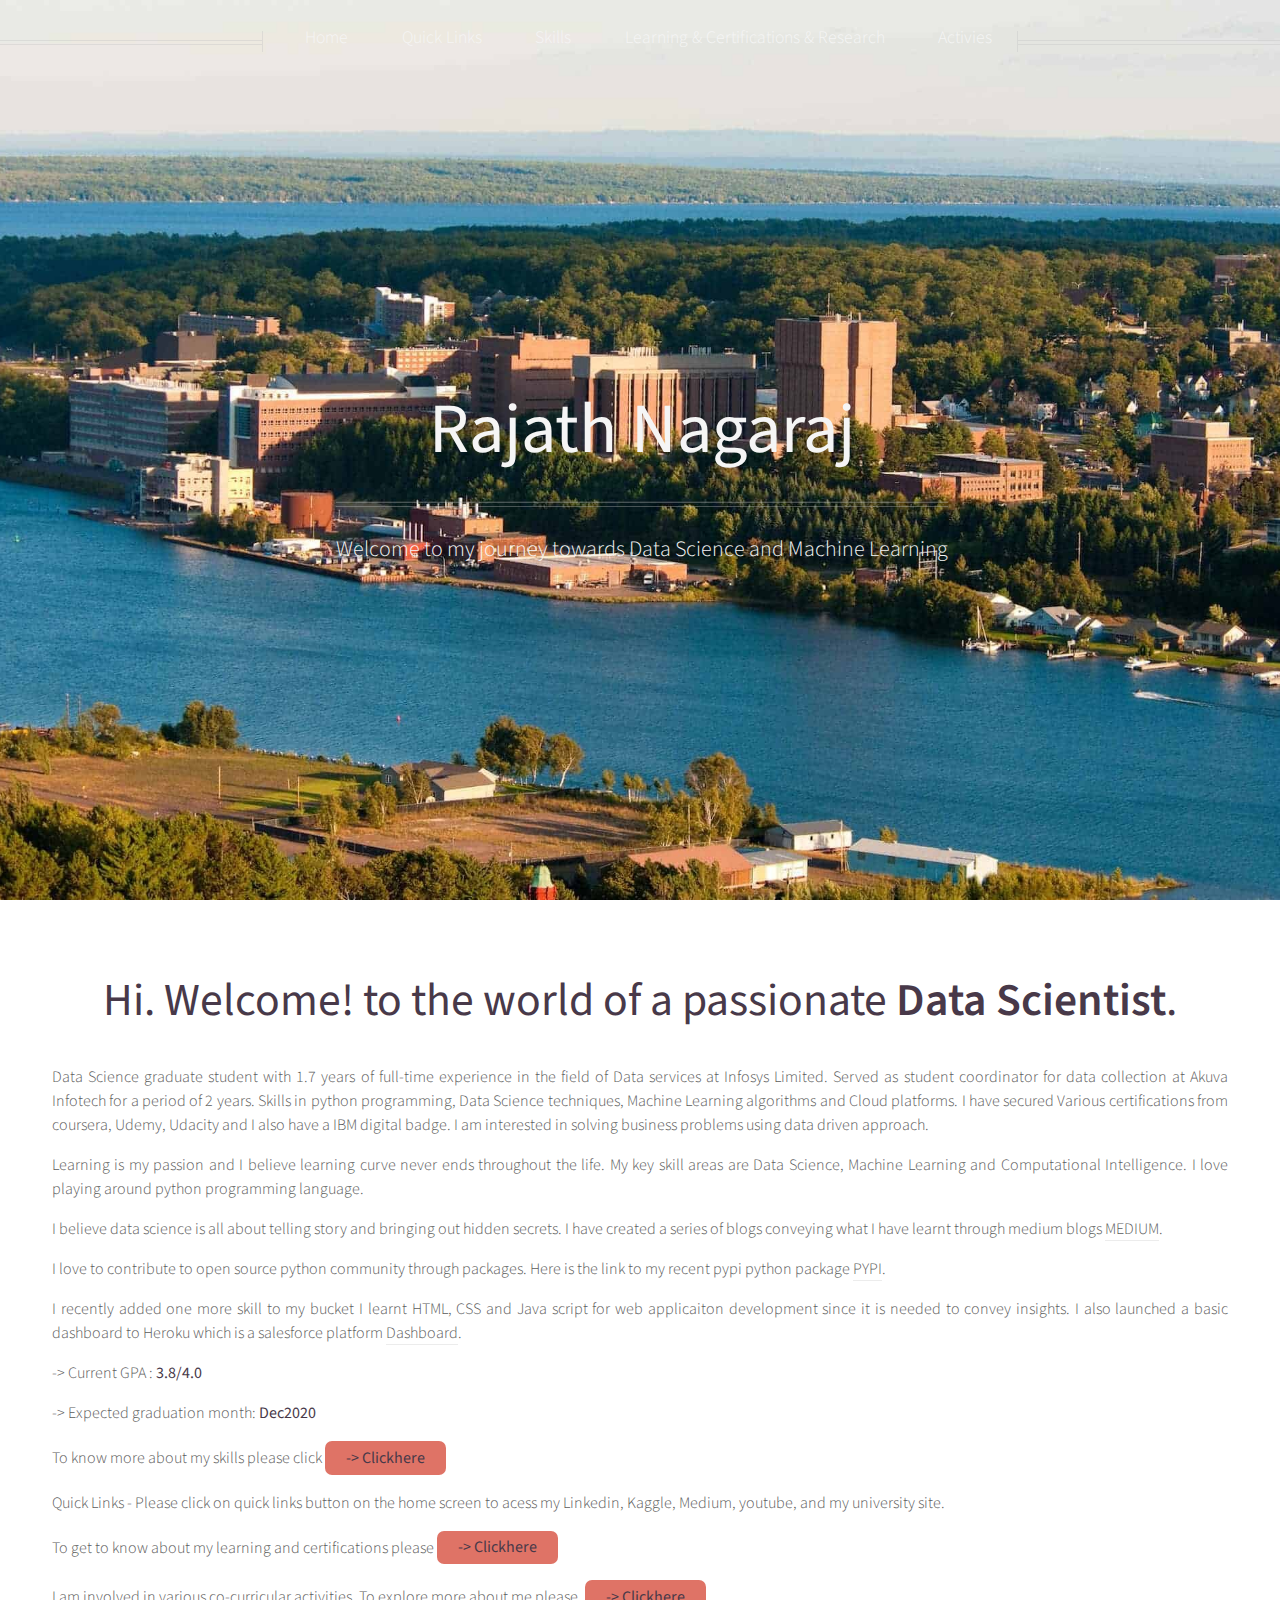
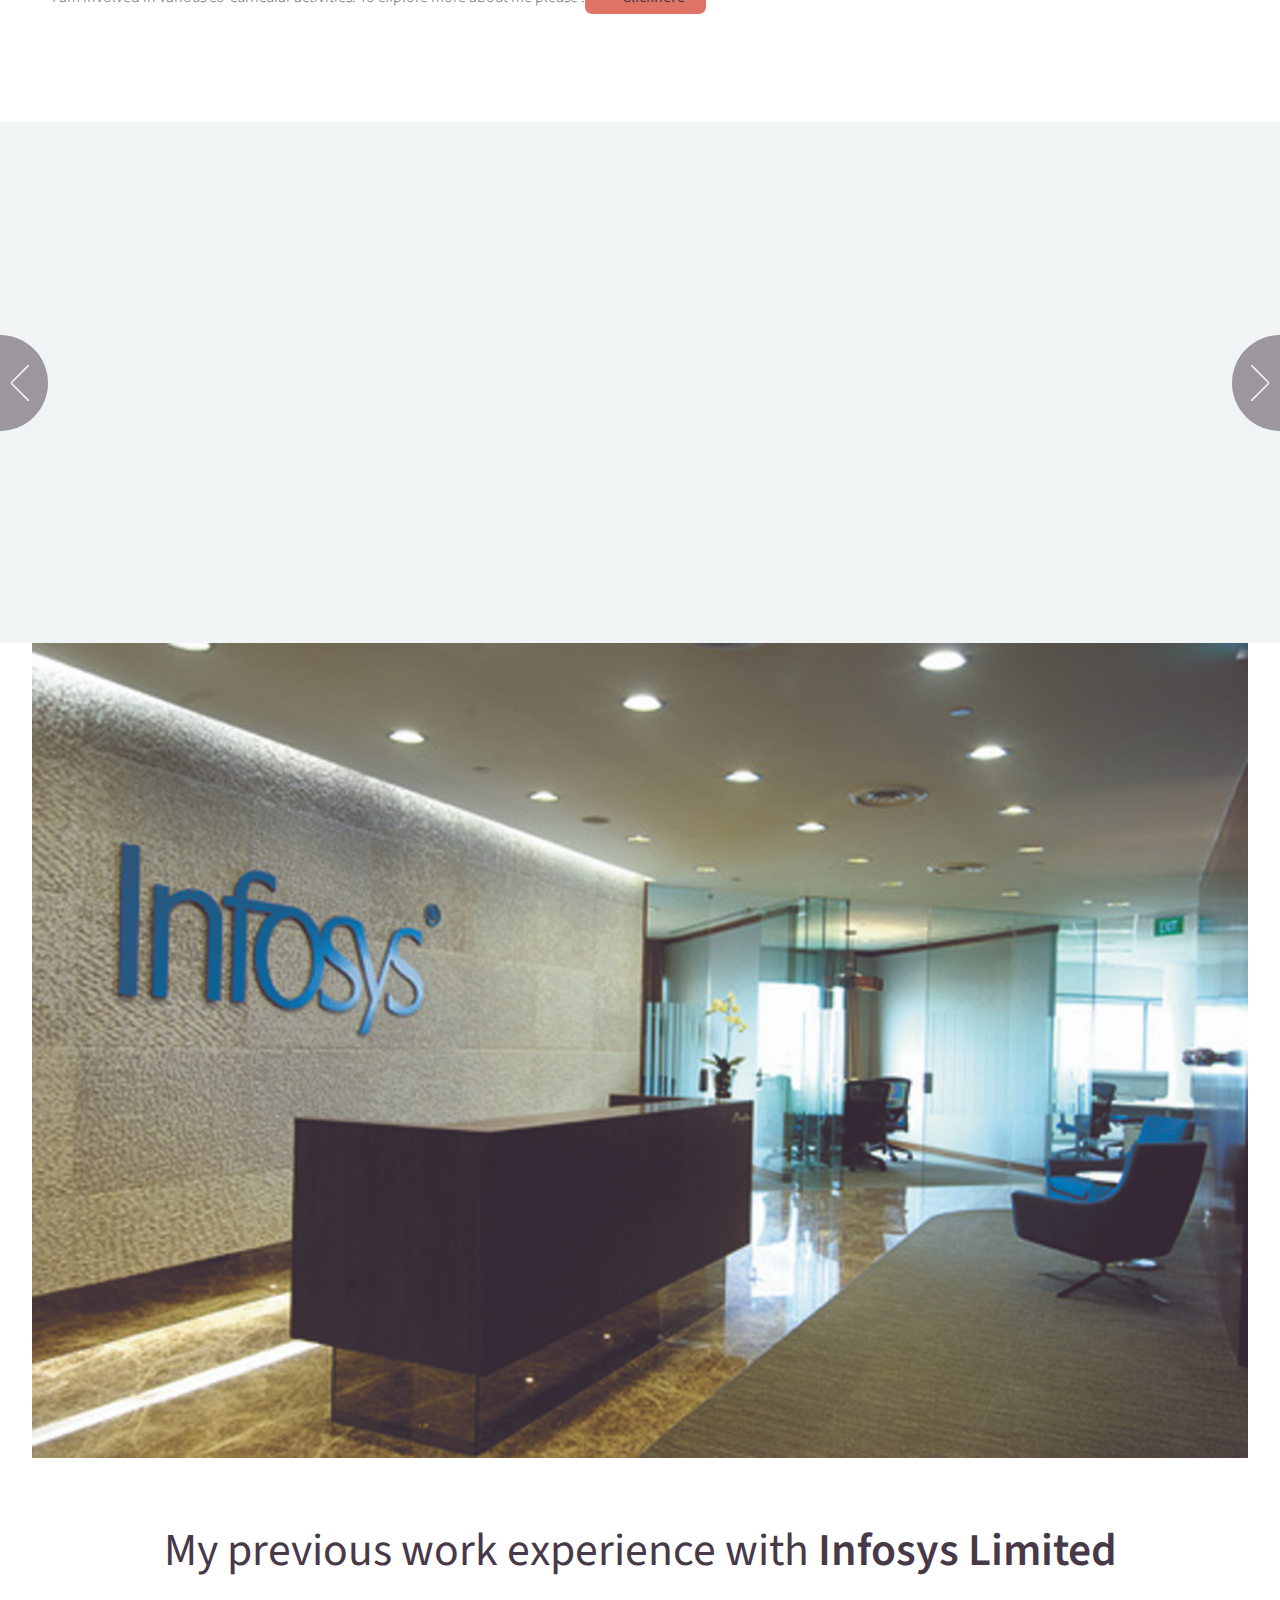
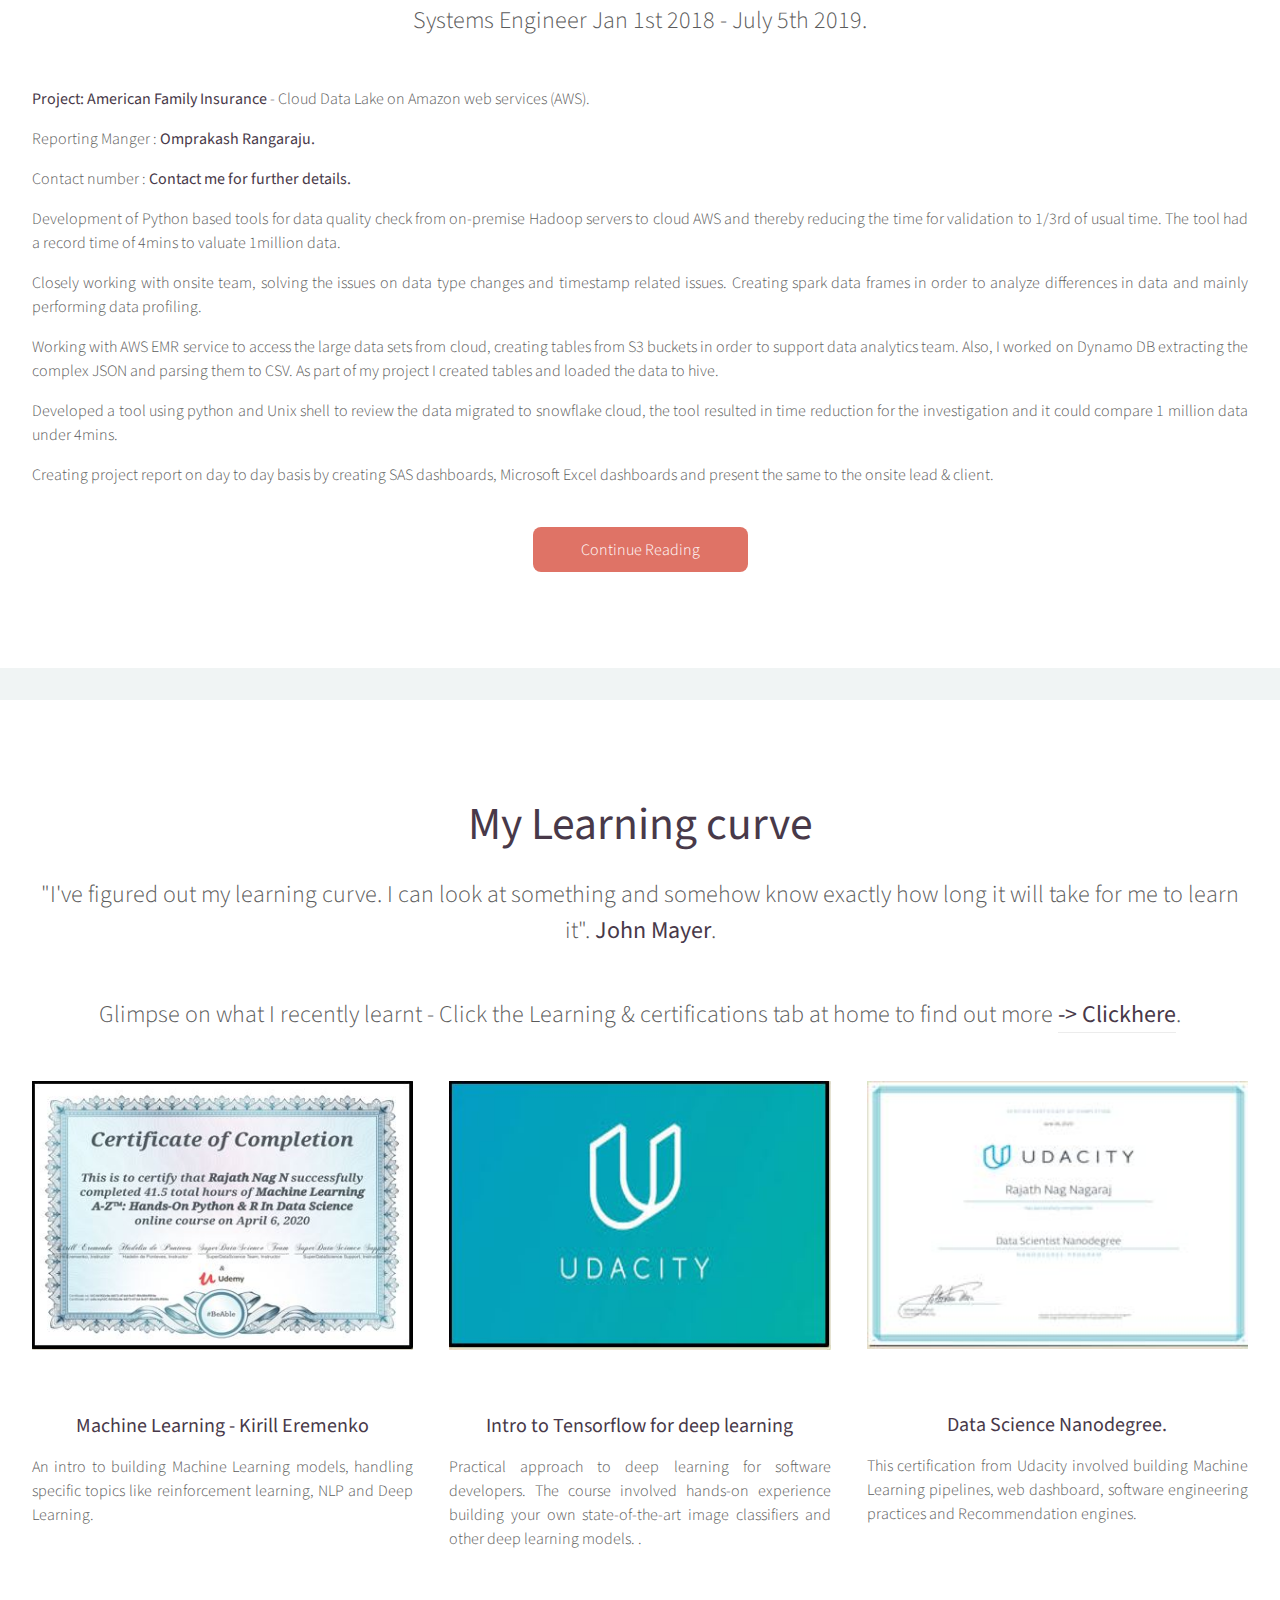
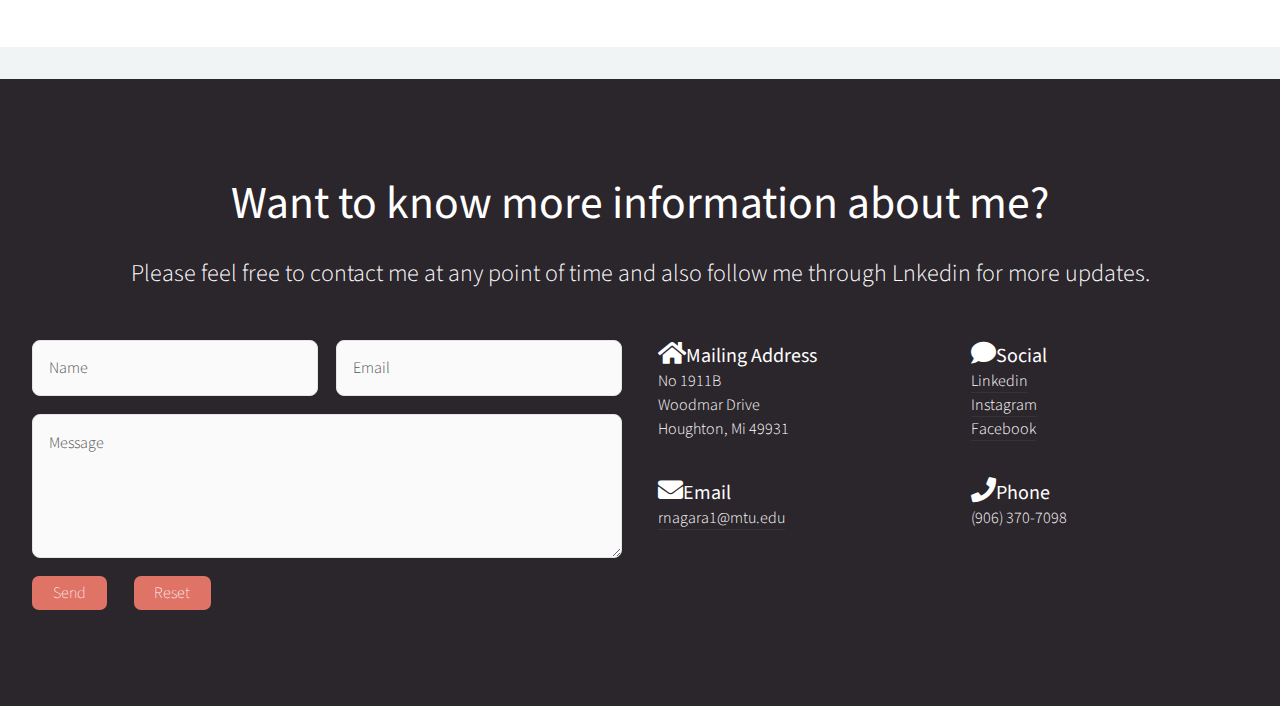
==== commit 416927ea: "Update index.html" ====
--- a/index.html
+++ b/index.html
@@ -66,7 +66,7 @@
 				<section id="banner">
 					<header>
 						<h2>Hi. Welcome! to the world of a passionate <strong>Data Scientist</strong>.</h2>
-						<DIV align="Left">
+						<DIV align="Left" class="mydiv">
 						<p>
 							<p>
 							    Data Science graduate student with 1.7 years of full-time experience in the field of Data services at Infosys Limited. Served as student coordinator for data collection at Akuva Infotech for a period of 2 years. Skills in python programming, Data Science techniques, Machine Learning algorithms and Cloud platforms. I have secured Various certifications from coursera, Udemy, Udacity and I also have a IBM digital badge. I am interested in solving business problems using data driven approach.
--- a/assets/css/main.css
+++ b/assets/css/main.css
@@ -227,6 +227,9 @@
 	}
 
 /* Container */
+	.mydiv {
+		padding: 20px 20px 20px 20px;
+	}
 
 	.container {
 		margin: 0 auto;
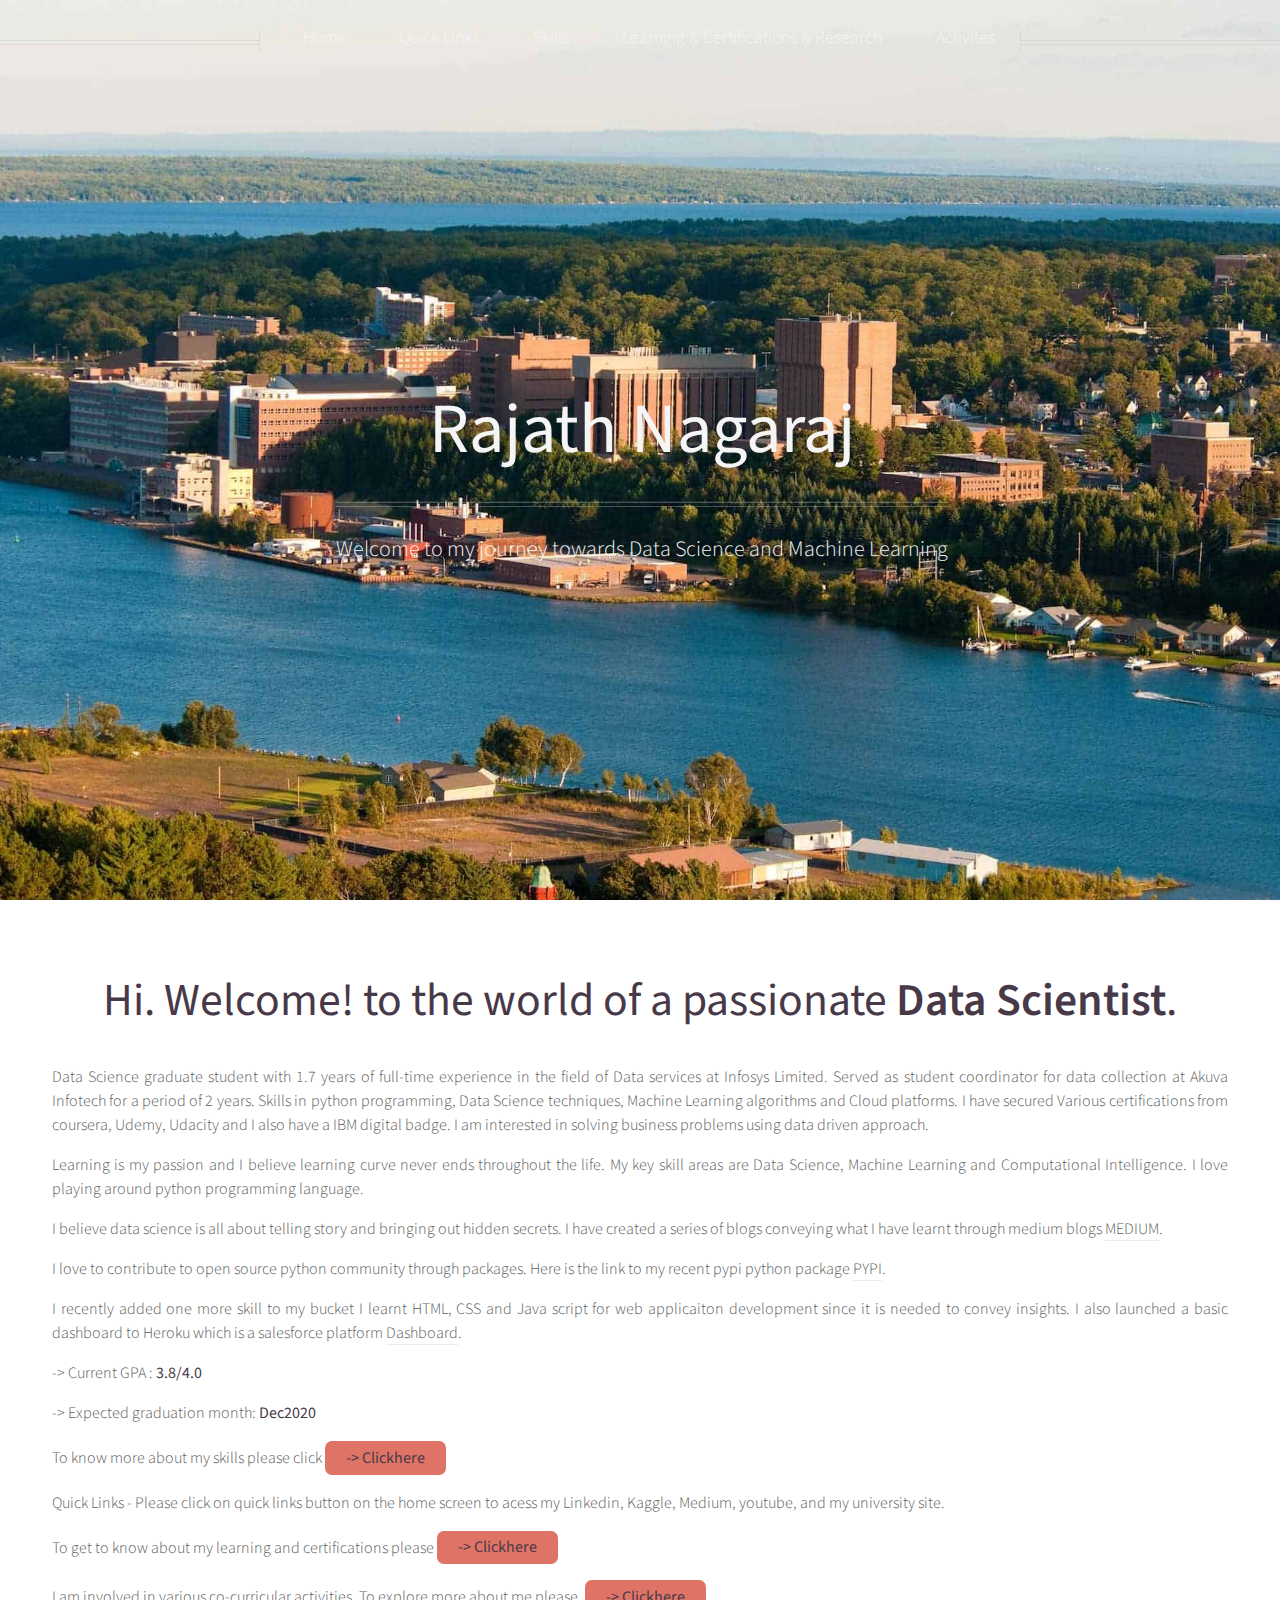
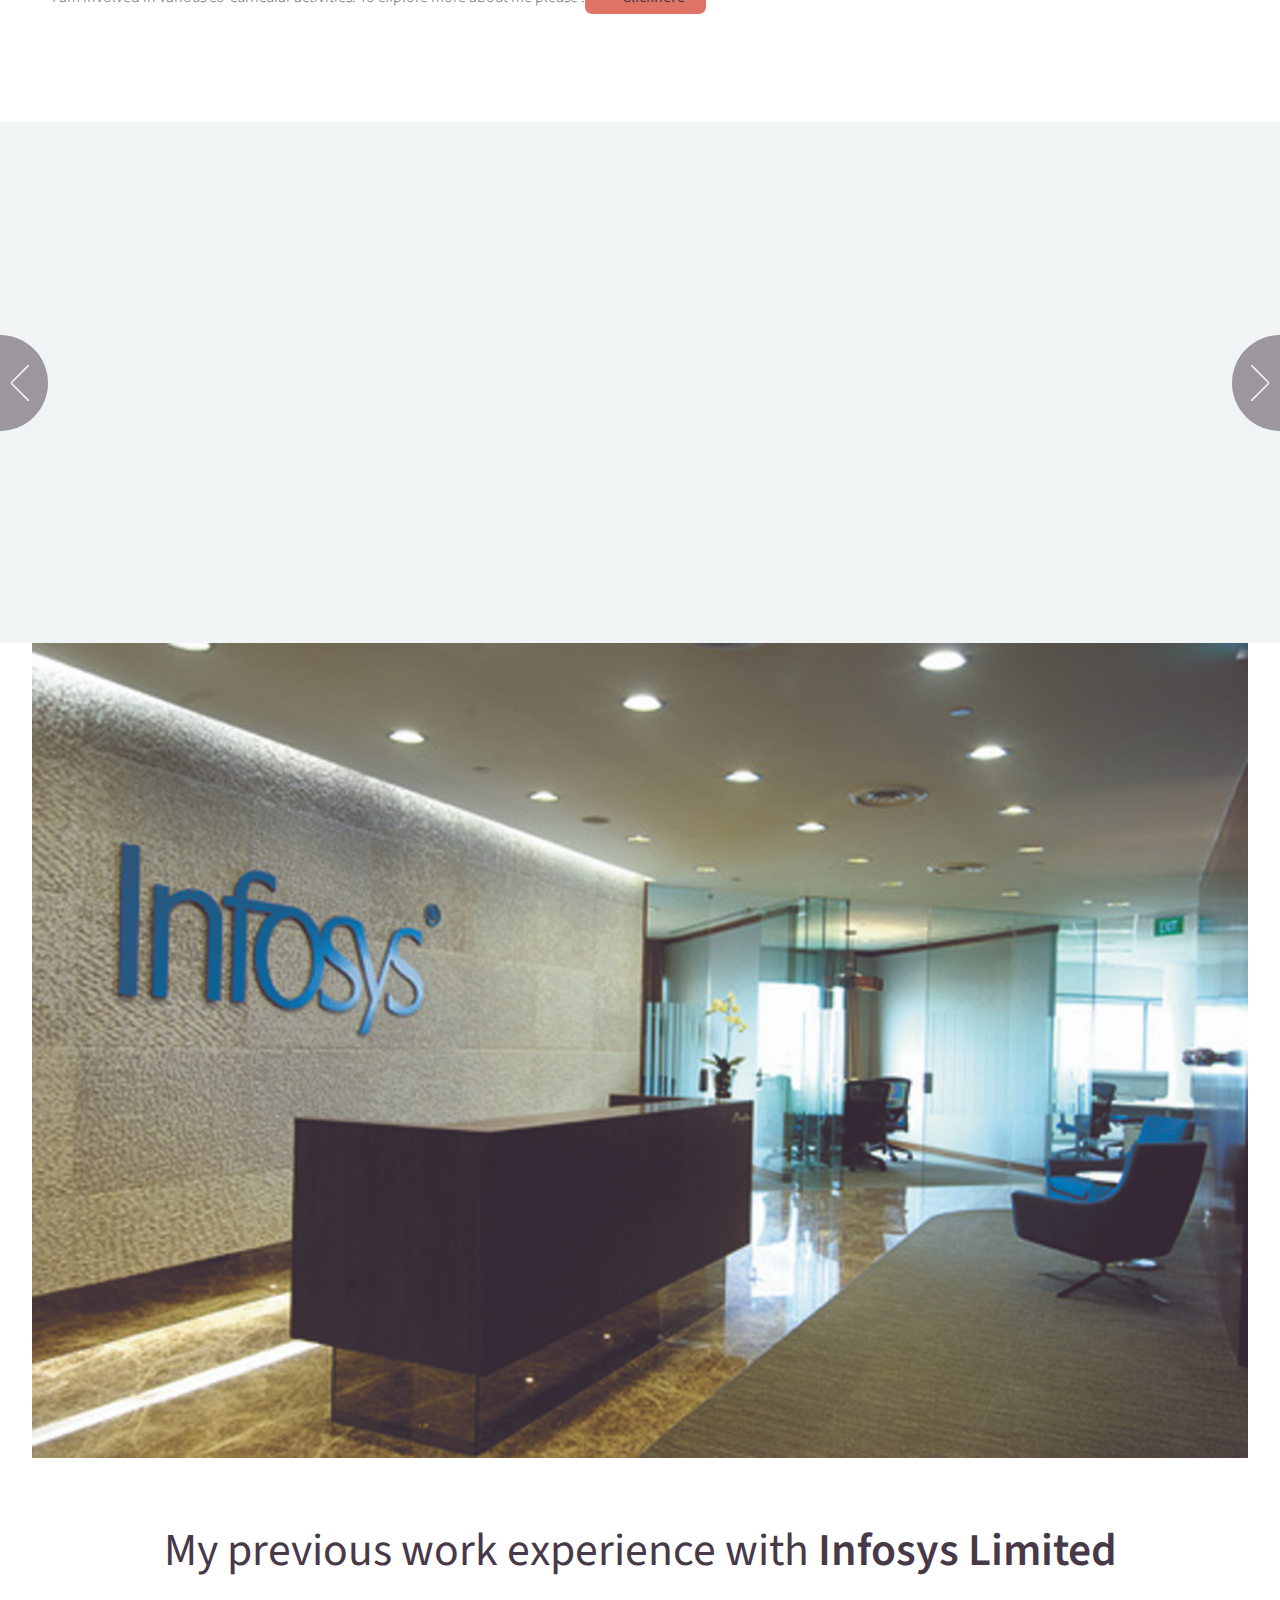
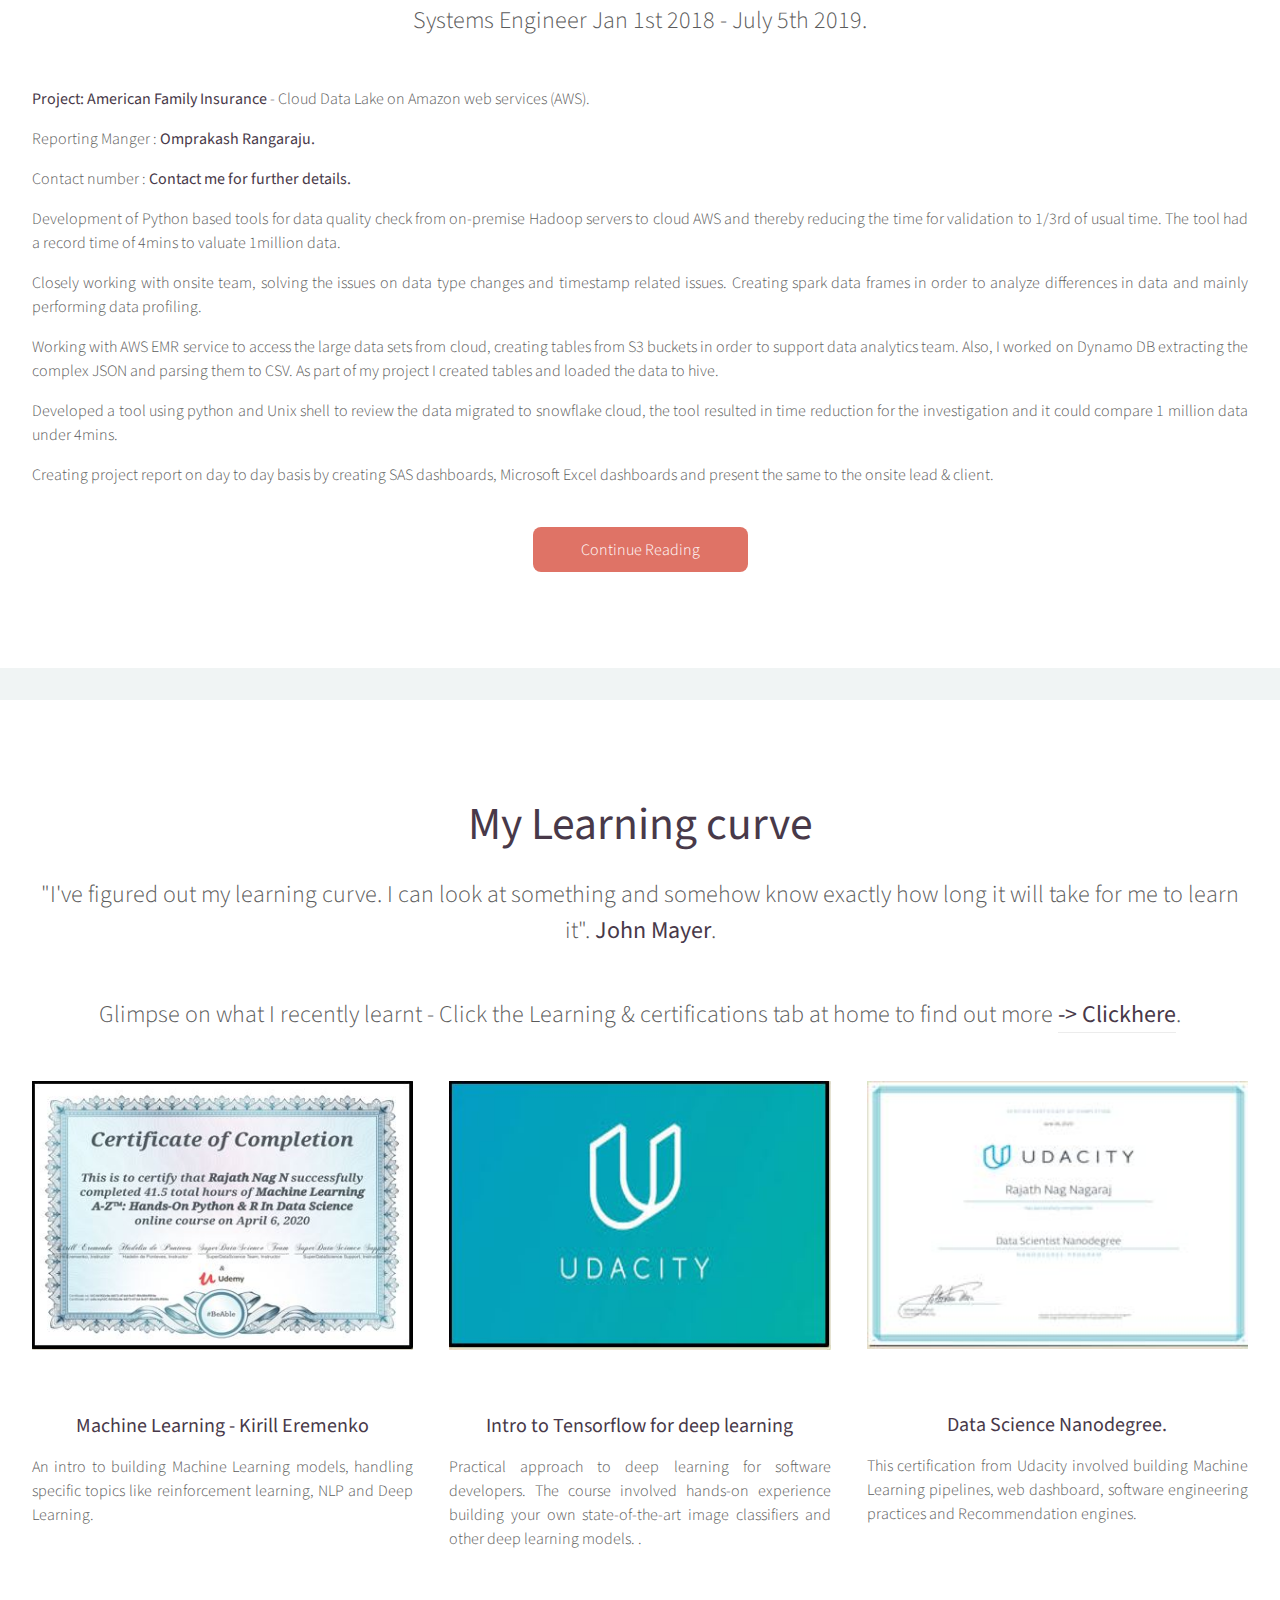
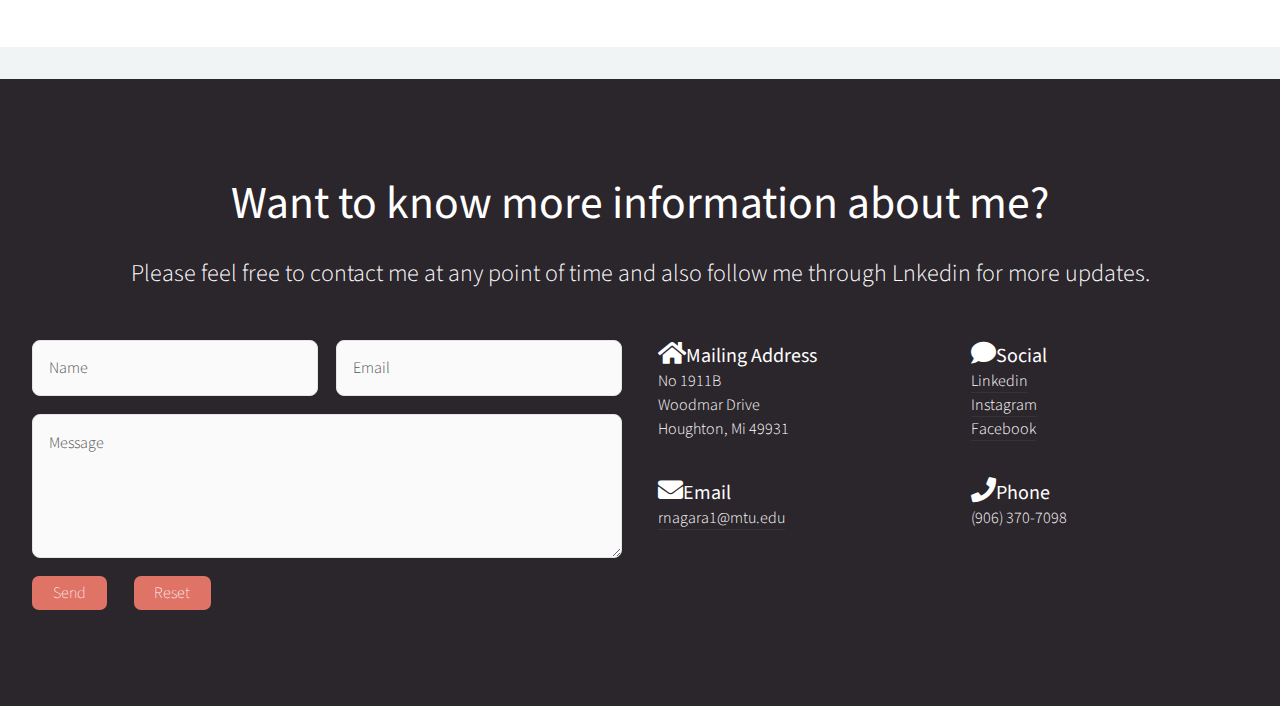
==== commit 65133269: "Update index.html" ====
--- a/index.html
+++ b/index.html
@@ -56,7 +56,7 @@
 								</li>
 								<li><a href="left-sidebar.html"  target="_blank">Skills</a></li>
 								<li><a href="right-sidebar.html"  target="_blank">Learning & Certifications & Research</a></li>
-								<li><a href="no-sidebar.html" target="_blank">Activies</a></li>
+								<li><a href="no-sidebar.html" target="_blank">Activites</a></li>
 							</ul>
 						</nav>
 
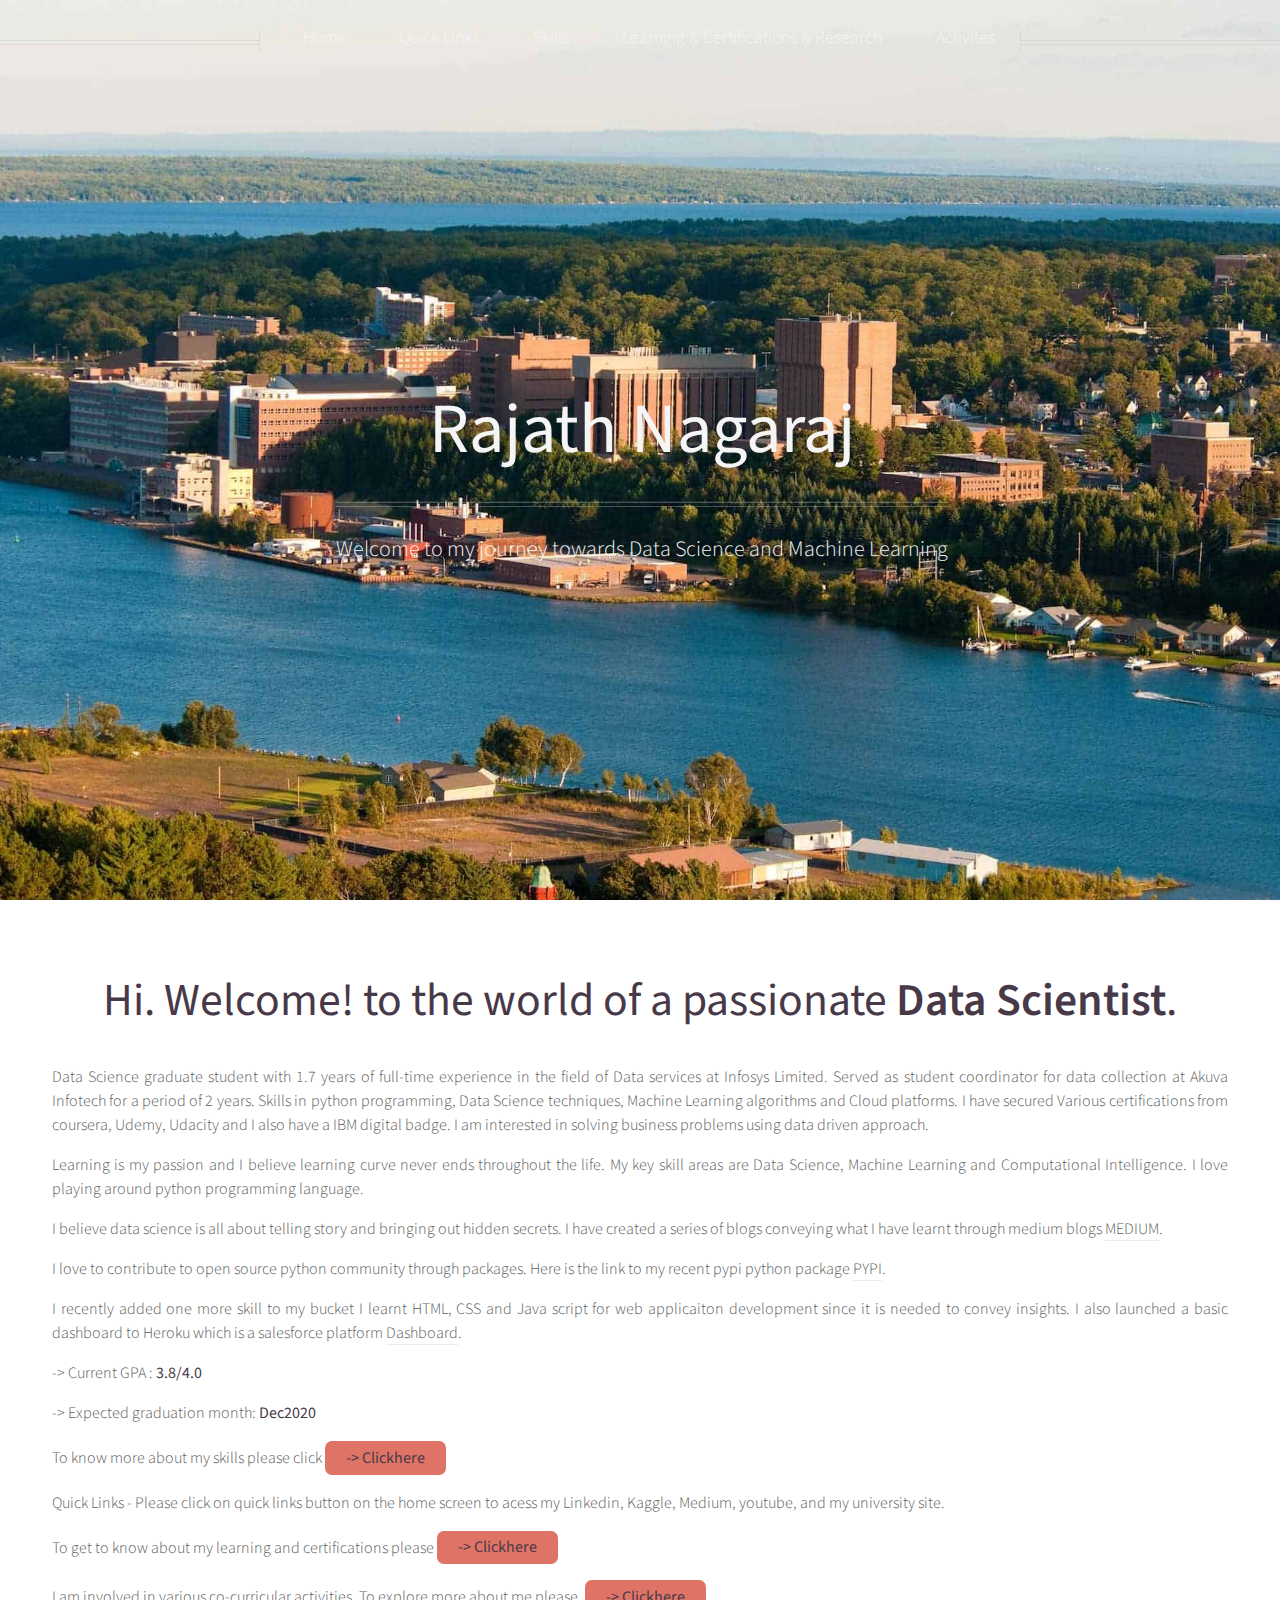
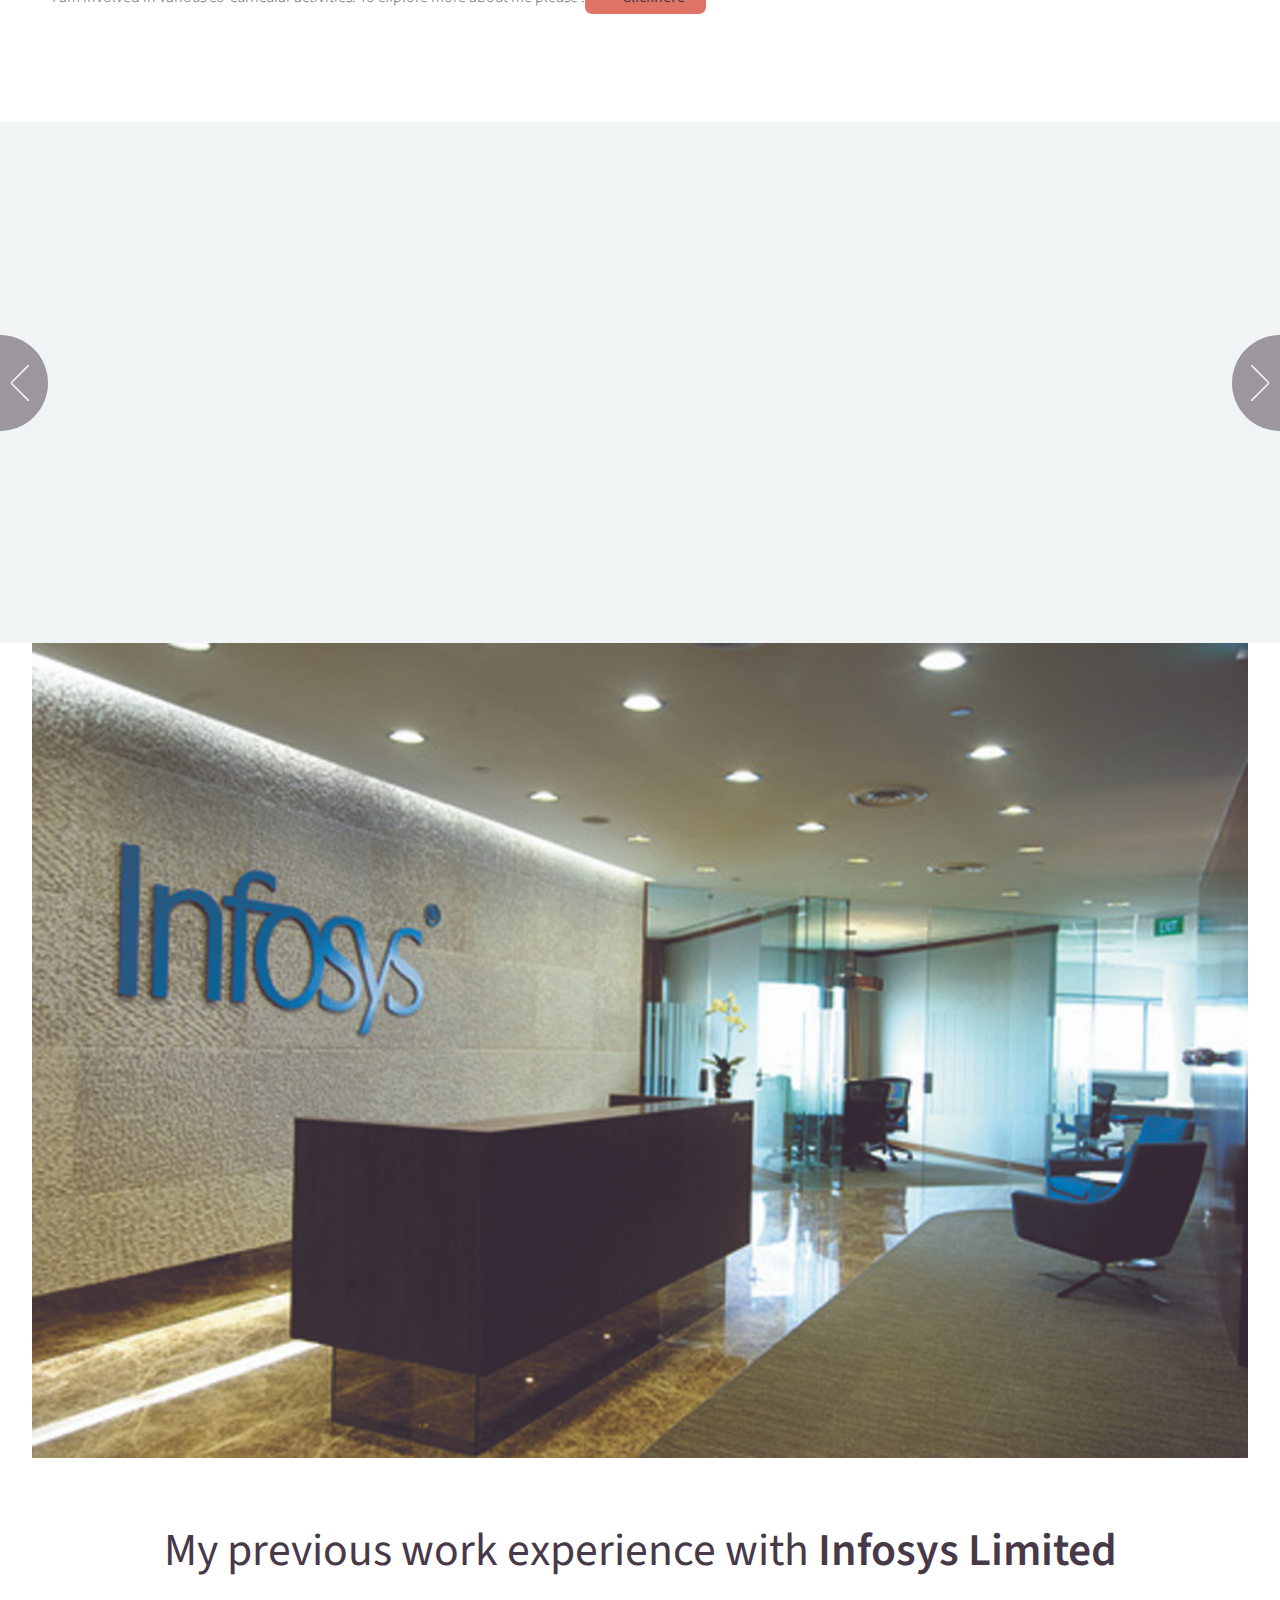
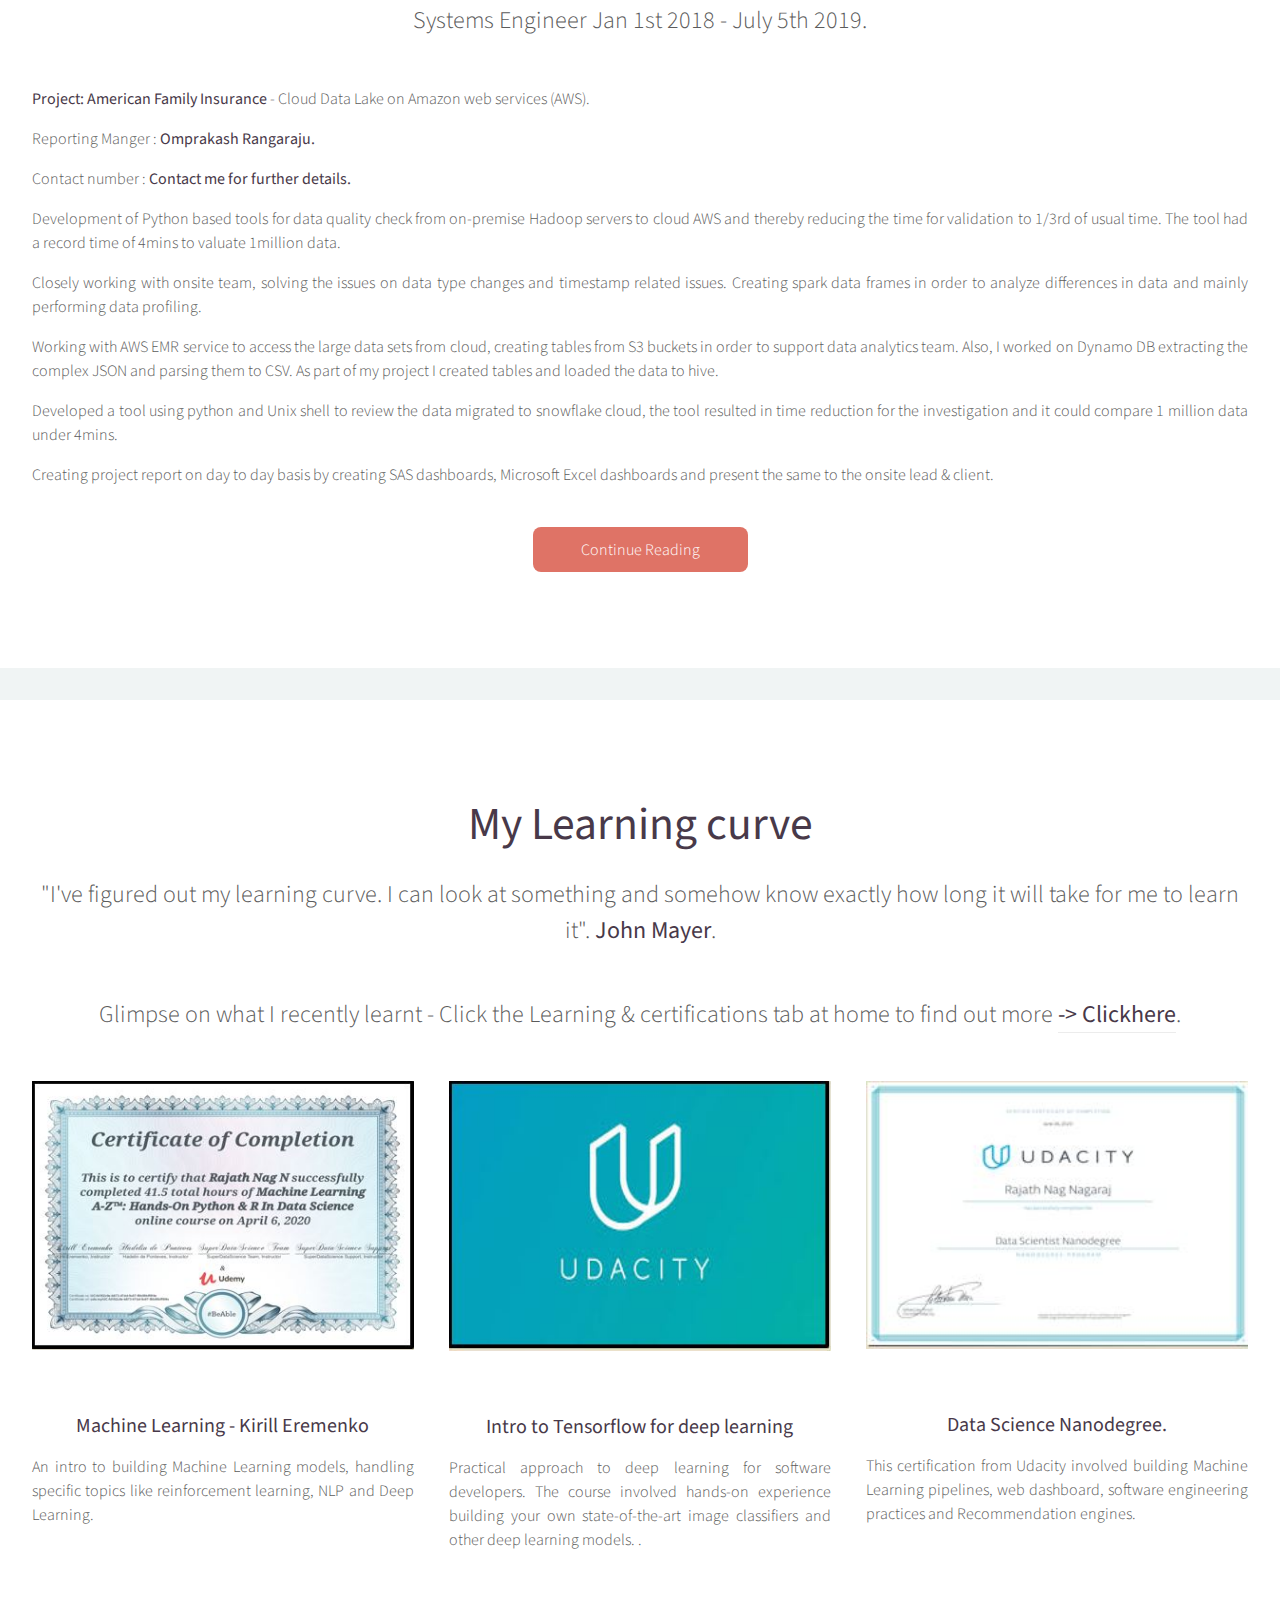
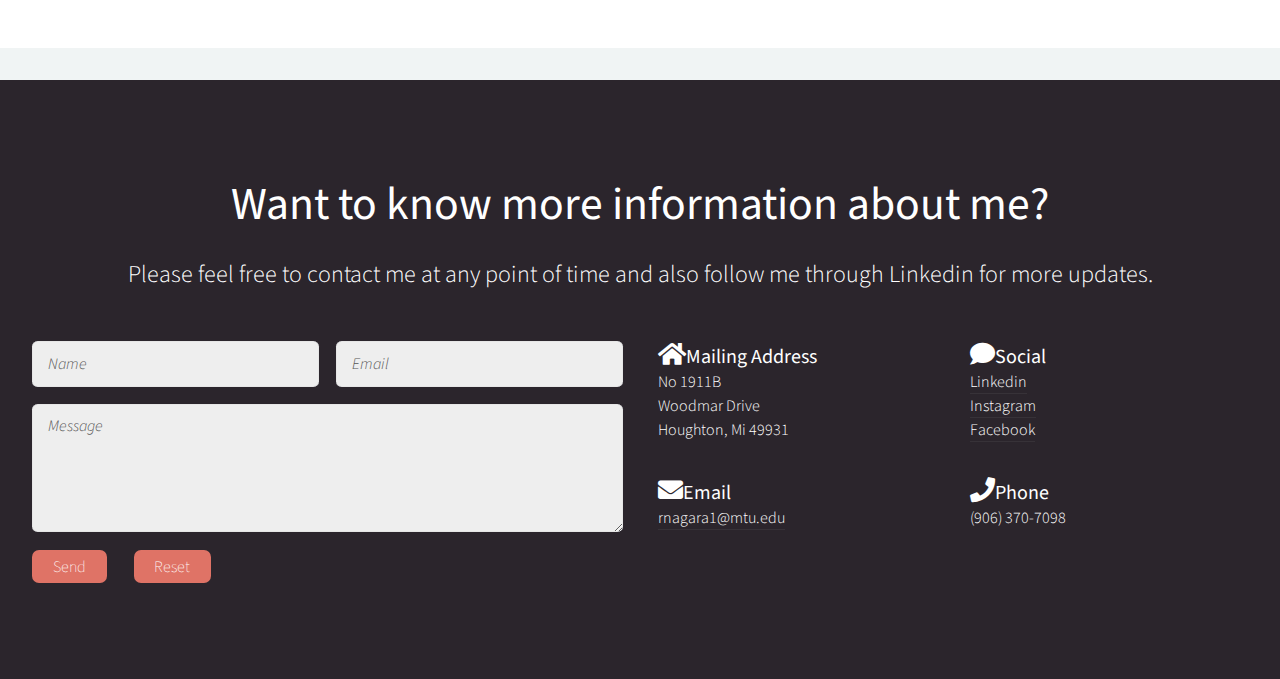
==== commit a51a71e2: "Update index.html" ====
--- a/index.html
+++ b/index.html
@@ -51,7 +51,7 @@
 												<li><a href="http://gsg.mtu.edu/about-gsg/department-representatives/"  target="_blank">GSG</a></li>
 											</ul>
 										</li>
-										<li><a href="https://census5.herokuapp.com/"  target="_blank">Basic Web App</a></li>
+										<li><a href="https://census5.herokuapp.com/"  target="_blank">Census Web application</a></li>
 									</ul>
 								</li>
 								<li><a href="left-sidebar.html"  target="_blank">Skills</a></li>
@@ -287,7 +287,7 @@
 						<header class="style1">
 							<h2>Want to know more information about me?</h2>
 							<p>
-								Please feel free to contact me at any point of time and also follow me through Lnkedin for more updates.
+								Please feel free to contact me at any point of time and also follow me through Linkedin for more updates.
 							</p>
 						</header>
 						<div class="row">
--- a/assets/css/main.css
+++ b/assets/css/main.css
@@ -2049,6 +2049,1307 @@
 			table.default tfoot {
 				border-top: solid 2px #e5e5e5;
 			}
+/* Row */
+
+	.row {
+		display: flex;
+		flex-wrap: wrap;
+		box-sizing: border-box;
+		align-items: stretch;
+	}
+
+		.row > * {
+			box-sizing: border-box;
+		}
+
+		.row.gtr-uniform > * > :last-child {
+			margin-bottom: 0;
+		}
+
+		.row.aln-left {
+			justify-content: flex-start;
+		}
+
+		.row.aln-center {
+			justify-content: center;
+		}
+
+		.row.aln-right {
+			justify-content: flex-end;
+		}
+
+		.row.aln-top {
+			align-items: flex-start;
+		}
+
+		.row.aln-middle {
+			align-items: center;
+		}
+
+		.row.aln-bottom {
+			align-items: flex-end;
+		}
+
+		.row > .imp {
+			order: -1;
+		}
+
+		.row > .col-1 {
+			width: 8.33333%;
+		}
+
+		.row > .off-1 {
+			margin-left: 8.33333%;
+		}
+
+		.row > .col-2 {
+			width: 16.66667%;
+		}
+
+		.row > .off-2 {
+			margin-left: 16.66667%;
+		}
+
+		.row > .col-3 {
+			width: 25%;
+		}
+
+		.row > .off-3 {
+			margin-left: 25%;
+		}
+
+		.row > .col-4 {
+			width: 33.33333%;
+		}
+
+		.row > .off-4 {
+			margin-left: 33.33333%;
+		}
+
+		.row > .col-5 {
+			width: 41.66667%;
+		}
+
+		.row > .off-5 {
+			margin-left: 41.66667%;
+		}
+
+		.row > .col-6 {
+			width: 50%;
+		}
+
+		.row > .off-6 {
+			margin-left: 50%;
+		}
+
+		.row > .col-7 {
+			width: 58.33333%;
+		}
+
+		.row > .off-7 {
+			margin-left: 58.33333%;
+		}
+
+		.row > .col-8 {
+			width: 66.66667%;
+		}
+
+		.row > .off-8 {
+			margin-left: 66.66667%;
+		}
+
+		.row > .col-9 {
+			width: 75%;
+		}
+
+		.row > .off-9 {
+			margin-left: 75%;
+		}
+
+		.row > .col-10 {
+			width: 83.33333%;
+		}
+
+		.row > .off-10 {
+			margin-left: 83.33333%;
+		}
+
+		.row > .col-11 {
+			width: 91.66667%;
+		}
+
+		.row > .off-11 {
+			margin-left: 91.66667%;
+		}
+
+		.row > .col-12 {
+			width: 100%;
+		}
+
+		.row > .off-12 {
+			margin-left: 100%;
+		}
+
+		.row.gtr-0 {
+			margin-top: 0px;
+			margin-left: 0px;
+		}
+
+			.row.gtr-0 > * {
+				padding: 0px 0 0 0px;
+			}
+
+			.row.gtr-0.gtr-uniform {
+				margin-top: 0px;
+			}
+
+				.row.gtr-0.gtr-uniform > * {
+					padding-top: 0px;
+				}
+
+		.row.gtr-25 {
+			margin-top: -12.5px;
+			margin-left: -12.5px;
+		}
+
+			.row.gtr-25 > * {
+				padding: 12.5px 0 0 12.5px;
+			}
+
+			.row.gtr-25.gtr-uniform {
+				margin-top: -12.5px;
+			}
+
+				.row.gtr-25.gtr-uniform > * {
+					padding-top: 12.5px;
+				}
+
+		.row.gtr-50 {
+			margin-top: -25px;
+			margin-left: -25px;
+		}
+
+			.row.gtr-50 > * {
+				padding: 25px 0 0 25px;
+			}
+
+			.row.gtr-50.gtr-uniform {
+				margin-top: -25px;
+			}
+
+				.row.gtr-50.gtr-uniform > * {
+					padding-top: 25px;
+				}
+
+		.row {
+			margin-top: -50px;
+			margin-left: -50px;
+		}
+
+			.row > * {
+				padding: 50px 0 0 50px;
+			}
+
+			.row.gtr-uniform {
+				margin-top: -50px;
+			}
+
+				.row.gtr-uniform > * {
+					padding-top: 50px;
+				}
+
+		.row.gtr-150 {
+			margin-top: -75px;
+			margin-left: -75px;
+		}
+
+			.row.gtr-150 > * {
+				padding: 75px 0 0 75px;
+			}
+
+			.row.gtr-150.gtr-uniform {
+				margin-top: -75px;
+			}
+
+				.row.gtr-150.gtr-uniform > * {
+					padding-top: 75px;
+				}
+
+		.row.gtr-200 {
+			margin-top: -100px;
+			margin-left: -100px;
+		}
+
+			.row.gtr-200 > * {
+				padding: 100px 0 0 100px;
+			}
+
+			.row.gtr-200.gtr-uniform {
+				margin-top: -100px;
+			}
+
+				.row.gtr-200.gtr-uniform > * {
+					padding-top: 100px;
+				}
+
+		@media screen and (max-width: 1680px) {
+
+			.row {
+				display: flex;
+				flex-wrap: wrap;
+				box-sizing: border-box;
+				align-items: stretch;
+			}
+
+				.row > * {
+					box-sizing: border-box;
+				}
+
+				.row.gtr-uniform > * > :last-child {
+					margin-bottom: 0;
+				}
+
+				.row.aln-left {
+					justify-content: flex-start;
+				}
+
+				.row.aln-center {
+					justify-content: center;
+				}
+
+				.row.aln-right {
+					justify-content: flex-end;
+				}
+
+				.row.aln-top {
+					align-items: flex-start;
+				}
+
+				.row.aln-middle {
+					align-items: center;
+				}
+
+				.row.aln-bottom {
+					align-items: flex-end;
+				}
+
+				.row > .imp-xlarge {
+					order: -1;
+				}
+
+				.row > .col-1-xlarge {
+					width: 8.33333%;
+				}
+
+				.row > .off-1-xlarge {
+					margin-left: 8.33333%;
+				}
+
+				.row > .col-2-xlarge {
+					width: 16.66667%;
+				}
+
+				.row > .off-2-xlarge {
+					margin-left: 16.66667%;
+				}
+
+				.row > .col-3-xlarge {
+					width: 25%;
+				}
+
+				.row > .off-3-xlarge {
+					margin-left: 25%;
+				}
+
+				.row > .col-4-xlarge {
+					width: 33.33333%;
+				}
+
+				.row > .off-4-xlarge {
+					margin-left: 33.33333%;
+				}
+
+				.row > .col-5-xlarge {
+					width: 41.66667%;
+				}
+
+				.row > .off-5-xlarge {
+					margin-left: 41.66667%;
+				}
+
+				.row > .col-6-xlarge {
+					width: 50%;
+				}
+
+				.row > .off-6-xlarge {
+					margin-left: 50%;
+				}
+
+				.row > .col-7-xlarge {
+					width: 58.33333%;
+				}
+
+				.row > .off-7-xlarge {
+					margin-left: 58.33333%;
+				}
+
+				.row > .col-8-xlarge {
+					width: 66.66667%;
+				}
+
+				.row > .off-8-xlarge {
+					margin-left: 66.66667%;
+				}
+
+				.row > .col-9-xlarge {
+					width: 75%;
+				}
+
+				.row > .off-9-xlarge {
+					margin-left: 75%;
+				}
+
+				.row > .col-10-xlarge {
+					width: 83.33333%;
+				}
+
+				.row > .off-10-xlarge {
+					margin-left: 83.33333%;
+				}
+
+				.row > .col-11-xlarge {
+					width: 91.66667%;
+				}
+
+				.row > .off-11-xlarge {
+					margin-left: 91.66667%;
+				}
+
+				.row > .col-12-xlarge {
+					width: 100%;
+				}
+
+				.row > .off-12-xlarge {
+					margin-left: 100%;
+				}
+
+				.row.gtr-0 {
+					margin-top: 0px;
+					margin-left: 0px;
+				}
+
+					.row.gtr-0 > * {
+						padding: 0px 0 0 0px;
+					}
+
+					.row.gtr-0.gtr-uniform {
+						margin-top: 0px;
+					}
+
+						.row.gtr-0.gtr-uniform > * {
+							padding-top: 0px;
+						}
+
+				.row.gtr-25 {
+					margin-top: -12.5px;
+					margin-left: -12.5px;
+				}
+
+					.row.gtr-25 > * {
+						padding: 12.5px 0 0 12.5px;
+					}
+
+					.row.gtr-25.gtr-uniform {
+						margin-top: -12.5px;
+					}
+
+						.row.gtr-25.gtr-uniform > * {
+							padding-top: 12.5px;
+						}
+
+				.row.gtr-50 {
+					margin-top: -25px;
+					margin-left: -25px;
+				}
+
+					.row.gtr-50 > * {
+						padding: 25px 0 0 25px;
+					}
+
+					.row.gtr-50.gtr-uniform {
+						margin-top: -25px;
+					}
+
+						.row.gtr-50.gtr-uniform > * {
+							padding-top: 25px;
+						}
+
+				.row {
+					margin-top: -50px;
+					margin-left: -50px;
+				}
+
+					.row > * {
+						padding: 50px 0 0 50px;
+					}
+
+					.row.gtr-uniform {
+						margin-top: -50px;
+					}
+
+						.row.gtr-uniform > * {
+							padding-top: 50px;
+						}
+
+				.row.gtr-150 {
+					margin-top: -75px;
+					margin-left: -75px;
+				}
+
+					.row.gtr-150 > * {
+						padding: 75px 0 0 75px;
+					}
+
+					.row.gtr-150.gtr-uniform {
+						margin-top: -75px;
+					}
+
+						.row.gtr-150.gtr-uniform > * {
+							padding-top: 75px;
+						}
+
+				.row.gtr-200 {
+					margin-top: -100px;
+					margin-left: -100px;
+				}
+
+					.row.gtr-200 > * {
+						padding: 100px 0 0 100px;
+					}
+
+					.row.gtr-200.gtr-uniform {
+						margin-top: -100px;
+					}
+
+						.row.gtr-200.gtr-uniform > * {
+							padding-top: 100px;
+						}
+
+		}
+
+		@media screen and (max-width: 1280px) {
+
+			.row {
+				display: flex;
+				flex-wrap: wrap;
+				box-sizing: border-box;
+				align-items: stretch;
+			}
+
+				.row > * {
+					box-sizing: border-box;
+				}
+
+				.row.gtr-uniform > * > :last-child {
+					margin-bottom: 0;
+				}
+
+				.row.aln-left {
+					justify-content: flex-start;
+				}
+
+				.row.aln-center {
+					justify-content: center;
+				}
+
+				.row.aln-right {
+					justify-content: flex-end;
+				}
+
+				.row.aln-top {
+					align-items: flex-start;
+				}
+
+				.row.aln-middle {
+					align-items: center;
+				}
+
+				.row.aln-bottom {
+					align-items: flex-end;
+				}
+
+				.row > .imp-large {
+					order: -1;
+				}
+
+				.row > .col-1-large {
+					width: 8.33333%;
+				}
+
+				.row > .off-1-large {
+					margin-left: 8.33333%;
+				}
+
+				.row > .col-2-large {
+					width: 16.66667%;
+				}
+
+				.row > .off-2-large {
+					margin-left: 16.66667%;
+				}
+
+				.row > .col-3-large {
+					width: 25%;
+				}
+
+				.row > .off-3-large {
+					margin-left: 25%;
+				}
+
+				.row > .col-4-large {
+					width: 33.33333%;
+				}
+
+				.row > .off-4-large {
+					margin-left: 33.33333%;
+				}
+
+				.row > .col-5-large {
+					width: 41.66667%;
+				}
+
+				.row > .off-5-large {
+					margin-left: 41.66667%;
+				}
+
+				.row > .col-6-large {
+					width: 50%;
+				}
+
+				.row > .off-6-large {
+					margin-left: 50%;
+				}
+
+				.row > .col-7-large {
+					width: 58.33333%;
+				}
+
+				.row > .off-7-large {
+					margin-left: 58.33333%;
+				}
+
+				.row > .col-8-large {
+					width: 66.66667%;
+				}
+
+				.row > .off-8-large {
+					margin-left: 66.66667%;
+				}
+
+				.row > .col-9-large {
+					width: 75%;
+				}
+
+				.row > .off-9-large {
+					margin-left: 75%;
+				}
+
+				.row > .col-10-large {
+					width: 83.33333%;
+				}
+
+				.row > .off-10-large {
+					margin-left: 83.33333%;
+				}
+
+				.row > .col-11-large {
+					width: 91.66667%;
+				}
+
+				.row > .off-11-large {
+					margin-left: 91.66667%;
+				}
+
+				.row > .col-12-large {
+					width: 100%;
+				}
+
+				.row > .off-12-large {
+					margin-left: 100%;
+				}
+
+				.row.gtr-0 {
+					margin-top: 0px;
+					margin-left: 0px;
+				}
+
+					.row.gtr-0 > * {
+						padding: 0px 0 0 0px;
+					}
+
+					.row.gtr-0.gtr-uniform {
+						margin-top: 0px;
+					}
+
+						.row.gtr-0.gtr-uniform > * {
+							padding-top: 0px;
+						}
+
+				.row.gtr-25 {
+					margin-top: -8.75px;
+					margin-left: -8.75px;
+				}
+
+					.row.gtr-25 > * {
+						padding: 8.75px 0 0 8.75px;
+					}
+
+					.row.gtr-25.gtr-uniform {
+						margin-top: -8.75px;
+					}
+
+						.row.gtr-25.gtr-uniform > * {
+							padding-top: 8.75px;
+						}
+
+				.row.gtr-50 {
+					margin-top: -17.5px;
+					margin-left: -17.5px;
+				}
+
+					.row.gtr-50 > * {
+						padding: 17.5px 0 0 17.5px;
+					}
+
+					.row.gtr-50.gtr-uniform {
+						margin-top: -17.5px;
+					}
+
+						.row.gtr-50.gtr-uniform > * {
+							padding-top: 17.5px;
+						}
+
+				.row {
+					margin-top: -35px;
+					margin-left: -35px;
+				}
+
+					.row > * {
+						padding: 35px 0 0 35px;
+					}
+
+					.row.gtr-uniform {
+						margin-top: -35px;
+					}
+
+						.row.gtr-uniform > * {
+							padding-top: 35px;
+						}
+
+				.row.gtr-150 {
+					margin-top: -52.5px;
+					margin-left: -52.5px;
+				}
+
+					.row.gtr-150 > * {
+						padding: 52.5px 0 0 52.5px;
+					}
+
+					.row.gtr-150.gtr-uniform {
+						margin-top: -52.5px;
+					}
+
+						.row.gtr-150.gtr-uniform > * {
+							padding-top: 52.5px;
+						}
+
+				.row.gtr-200 {
+					margin-top: -70px;
+					margin-left: -70px;
+				}
+
+					.row.gtr-200 > * {
+						padding: 70px 0 0 70px;
+					}
+
+					.row.gtr-200.gtr-uniform {
+						margin-top: -70px;
+					}
+
+						.row.gtr-200.gtr-uniform > * {
+							padding-top: 70px;
+						}
+
+		}
+
+		@media screen and (max-width: 980px) {
+
+			.row {
+				display: flex;
+				flex-wrap: wrap;
+				box-sizing: border-box;
+				align-items: stretch;
+			}
+
+				.row > * {
+					box-sizing: border-box;
+				}
+
+				.row.gtr-uniform > * > :last-child {
+					margin-bottom: 0;
+				}
+
+				.row.aln-left {
+					justify-content: flex-start;
+				}
+
+				.row.aln-center {
+					justify-content: center;
+				}
+
+				.row.aln-right {
+					justify-content: flex-end;
+				}
+
+				.row.aln-top {
+					align-items: flex-start;
+				}
+
+				.row.aln-middle {
+					align-items: center;
+				}
+
+				.row.aln-bottom {
+					align-items: flex-end;
+				}
+
+				.row > .imp-medium {
+					order: -1;
+				}
+
+				.row > .col-1-medium {
+					width: 8.33333%;
+				}
+
+				.row > .off-1-medium {
+					margin-left: 8.33333%;
+				}
+
+				.row > .col-2-medium {
+					width: 16.66667%;
+				}
+
+				.row > .off-2-medium {
+					margin-left: 16.66667%;
+				}
+
+				.row > .col-3-medium {
+					width: 25%;
+				}
+
+				.row > .off-3-medium {
+					margin-left: 25%;
+				}
+
+				.row > .col-4-medium {
+					width: 33.33333%;
+				}
+
+				.row > .off-4-medium {
+					margin-left: 33.33333%;
+				}
+
+				.row > .col-5-medium {
+					width: 41.66667%;
+				}
+
+				.row > .off-5-medium {
+					margin-left: 41.66667%;
+				}
+
+				.row > .col-6-medium {
+					width: 50%;
+				}
+
+				.row > .off-6-medium {
+					margin-left: 50%;
+				}
+
+				.row > .col-7-medium {
+					width: 58.33333%;
+				}
+
+				.row > .off-7-medium {
+					margin-left: 58.33333%;
+				}
+
+				.row > .col-8-medium {
+					width: 66.66667%;
+				}
+
+				.row > .off-8-medium {
+					margin-left: 66.66667%;
+				}
+
+				.row > .col-9-medium {
+					width: 75%;
+				}
+
+				.row > .off-9-medium {
+					margin-left: 75%;
+				}
+
+				.row > .col-10-medium {
+					width: 83.33333%;
+				}
+
+				.row > .off-10-medium {
+					margin-left: 83.33333%;
+				}
+
+				.row > .col-11-medium {
+					width: 91.66667%;
+				}
+
+				.row > .off-11-medium {
+					margin-left: 91.66667%;
+				}
+
+				.row > .col-12-medium {
+					width: 100%;
+				}
+
+				.row > .off-12-medium {
+					margin-left: 100%;
+				}
+
+				.row.gtr-0 {
+					margin-top: 0px;
+					margin-left: 0px;
+				}
+
+					.row.gtr-0 > * {
+						padding: 0px 0 0 0px;
+					}
+
+					.row.gtr-0.gtr-uniform {
+						margin-top: 0px;
+					}
+
+						.row.gtr-0.gtr-uniform > * {
+							padding-top: 0px;
+						}
+
+				.row.gtr-25 {
+					margin-top: -12.5px;
+					margin-left: -12.5px;
+				}
+
+					.row.gtr-25 > * {
+						padding: 12.5px 0 0 12.5px;
+					}
+
+					.row.gtr-25.gtr-uniform {
+						margin-top: -12.5px;
+					}
+
+						.row.gtr-25.gtr-uniform > * {
+							padding-top: 12.5px;
+						}
+
+				.row.gtr-50 {
+					margin-top: -25px;
+					margin-left: -25px;
+				}
+
+					.row.gtr-50 > * {
+						padding: 25px 0 0 25px;
+					}
+
+					.row.gtr-50.gtr-uniform {
+						margin-top: -25px;
+					}
+
+						.row.gtr-50.gtr-uniform > * {
+							padding-top: 25px;
+						}
+
+				.row {
+					margin-top: -50px;
+					margin-left: -50px;
+				}
+
+					.row > * {
+						padding: 50px 0 0 50px;
+					}
+
+					.row.gtr-uniform {
+						margin-top: -50px;
+					}
+
+						.row.gtr-uniform > * {
+							padding-top: 50px;
+						}
+
+				.row.gtr-150 {
+					margin-top: -75px;
+					margin-left: -75px;
+				}
+
+					.row.gtr-150 > * {
+						padding: 75px 0 0 75px;
+					}
+
+					.row.gtr-150.gtr-uniform {
+						margin-top: -75px;
+					}
+
+						.row.gtr-150.gtr-uniform > * {
+							padding-top: 75px;
+						}
+
+				.row.gtr-200 {
+					margin-top: -100px;
+					margin-left: -100px;
+				}
+
+					.row.gtr-200 > * {
+						padding: 100px 0 0 100px;
+					}
+
+					.row.gtr-200.gtr-uniform {
+						margin-top: -100px;
+					}
+
+						.row.gtr-200.gtr-uniform > * {
+							padding-top: 100px;
+						}
+
+		}
+
+		@media screen and (max-width: 736px) {
+
+			.row {
+				display: flex;
+				flex-wrap: wrap;
+				box-sizing: border-box;
+				align-items: stretch;
+			}
+
+				.row > * {
+					box-sizing: border-box;
+				}
+
+				.row.gtr-uniform > * > :last-child {
+					margin-bottom: 0;
+				}
+
+				.row.aln-left {
+					justify-content: flex-start;
+				}
+
+				.row.aln-center {
+					justify-content: center;
+				}
+
+				.row.aln-right {
+					justify-content: flex-end;
+				}
+
+				.row.aln-top {
+					align-items: flex-start;
+				}
+
+				.row.aln-middle {
+					align-items: center;
+				}
+
+				.row.aln-bottom {
+					align-items: flex-end;
+				}
+
+				.row > .imp-small {
+					order: -1;
+				}
+
+				.row > .col-1-small {
+					width: 8.33333%;
+				}
+
+				.row > .off-1-small {
+					margin-left: 8.33333%;
+				}
+
+				.row > .col-2-small {
+					width: 16.66667%;
+				}
+
+				.row > .off-2-small {
+					margin-left: 16.66667%;
+				}
+
+				.row > .col-3-small {
+					width: 25%;
+				}
+
+				.row > .off-3-small {
+					margin-left: 25%;
+				}
+
+				.row > .col-4-small {
+					width: 33.33333%;
+				}
+
+				.row > .off-4-small {
+					margin-left: 33.33333%;
+				}
+
+				.row > .col-5-small {
+					width: 41.66667%;
+				}
+
+				.row > .off-5-small {
+					margin-left: 41.66667%;
+				}
+
+				.row > .col-6-small {
+					width: 50%;
+				}
+
+				.row > .off-6-small {
+					margin-left: 50%;
+				}
+
+				.row > .col-7-small {
+					width: 58.33333%;
+				}
+
+				.row > .off-7-small {
+					margin-left: 58.33333%;
+				}
+
+				.row > .col-8-small {
+					width: 66.66667%;
+				}
+
+				.row > .off-8-small {
+					margin-left: 66.66667%;
+				}
+
+				.row > .col-9-small {
+					width: 75%;
+				}
+
+				.row > .off-9-small {
+					margin-left: 75%;
+				}
+
+				.row > .col-10-small {
+					width: 83.33333%;
+				}
+
+				.row > .off-10-small {
+					margin-left: 83.33333%;
+				}
+
+				.row > .col-11-small {
+					width: 91.66667%;
+				}
+
+				.row > .off-11-small {
+					margin-left: 91.66667%;
+				}
+
+				.row > .col-12-small {
+					width: 100%;
+				}
+
+				.row > .off-12-small {
+					margin-left: 100%;
+				}
+
+				.row.gtr-0 {
+					margin-top: 0px;
+					margin-left: 0px;
+				}
+
+					.row.gtr-0 > * {
+						padding: 0px 0 0 0px;
+					}
+
+					.row.gtr-0.gtr-uniform {
+						margin-top: 0px;
+					}
+
+						.row.gtr-0.gtr-uniform > * {
+							padding-top: 0px;
+						}
+
+				.row.gtr-25 {
+					margin-top: -7.5px;
+					margin-left: -7.5px;
+				}
+
+					.row.gtr-25 > * {
+						padding: 7.5px 0 0 7.5px;
+					}
+
+					.row.gtr-25.gtr-uniform {
+						margin-top: -7.5px;
+					}
+
+						.row.gtr-25.gtr-uniform > * {
+							padding-top: 7.5px;
+						}
+
+				.row.gtr-50 {
+					margin-top: -15px;
+					margin-left: -15px;
+				}
+
+					.row.gtr-50 > * {
+						padding: 15px 0 0 15px;
+					}
+
+					.row.gtr-50.gtr-uniform {
+						margin-top: -15px;
+					}
+
+						.row.gtr-50.gtr-uniform > * {
+							padding-top: 15px;
+						}
+
+				.row {
+					margin-top: -30px;
+					margin-left: -30px;
+				}
+
+					.row > * {
+						padding: 30px 0 0 30px;
+					}
+
+					.row.gtr-uniform {
+						margin-top: -30px;
+					}
+
+						.row.gtr-uniform > * {
+							padding-top: 30px;
+						}
+
+				.row.gtr-150 {
+					margin-top: -45px;
+					margin-left: -45px;
+				}
+
+					.row.gtr-150 > * {
+						padding: 45px 0 0 45px;
+					}
+
+					.row.gtr-150.gtr-uniform {
+						margin-top: -45px;
+					}
+
+						.row.gtr-150.gtr-uniform > * {
+							padding-top: 45px;
+						}
+
+				.row.gtr-200 {
+					margin-top: -60px;
+					margin-left: -60px;
+				}
+
+					.row.gtr-200 > * {
+						padding: 60px 0 0 60px;
+					}
+
+					.row.gtr-200.gtr-uniform {
+						margin-top: -60px;
+					}
+
+						.row.gtr-200.gtr-uniform > * {
+							padding-top: 60px;
+						}
+
+		}
+/* Form */
+
+	form label {
+		display: block;
+		font-weight: 700;
+		color: #484d55;
+		margin: 0.25em 0 0.5em 0;
+	}
+
+	form input[type="text"],
+	form input[type="email"],
+	form input[type="password"],
+	form select,
+	form textarea {
+		-moz-transition: all .25s ease-in-out;
+		-webkit-transition: all .25s ease-in-out;
+		-ms-transition: all .25s ease-in-out;
+		transition: all .25s ease-in-out;
+		-webkit-appearance: none;
+		display: block;
+		border: 0;
+		background: #eee;
+		box-shadow: inset 0px 0px 1px 0px #a0a1a7;
+		border-radius: 0.35em;
+		width: 100%;
+		padding: 0.75em 1em 0.75em 1em;
+	}
+
+		form input[type="text"]:focus,
+		form input[type="email"]:focus,
+		form input[type="password"]:focus,
+		form select:focus,
+		form textarea:focus {
+			background: #f8f8f8;
+		}
+
+	form input[type="text"],
+	form input[type="email"]
+	input[type="password"] {
+		line-height: 1em;
+	}
+
+	form select {
+		line-height: 1em;
+	}
+
+	form textarea {
+		min-height: 8em;
+	}
+
+	form ul.actions {
+		margin-top: 0;
+	}
+
+	form ::-webkit-input-placeholder {
+		color: #555 !important;
+		font-style: italic;
+		line-height: 1.35em;
+	}
+
+	form :-moz-placeholder {
+		color: #555 !important;
+		font-style: italic;
+	}
+
+	form ::-moz-placeholder {
+		color: #555 !important;
+		font-style: italic;
+	}
+
+	form :-ms-input-placeholder {
+		color: #555 !important;
+		font-style: italic;
+	}
+
+	form ::-moz-focus-inner {
+		border: 0;
+	}
+
 
 /* Button */
 
@@ -2252,6 +3553,7 @@
 			position: relative;
 			z-index: 1;
 			margin: 0;
+			background: transparent;
 			display: inline-block;
 			vertical-align: middle;
 		}
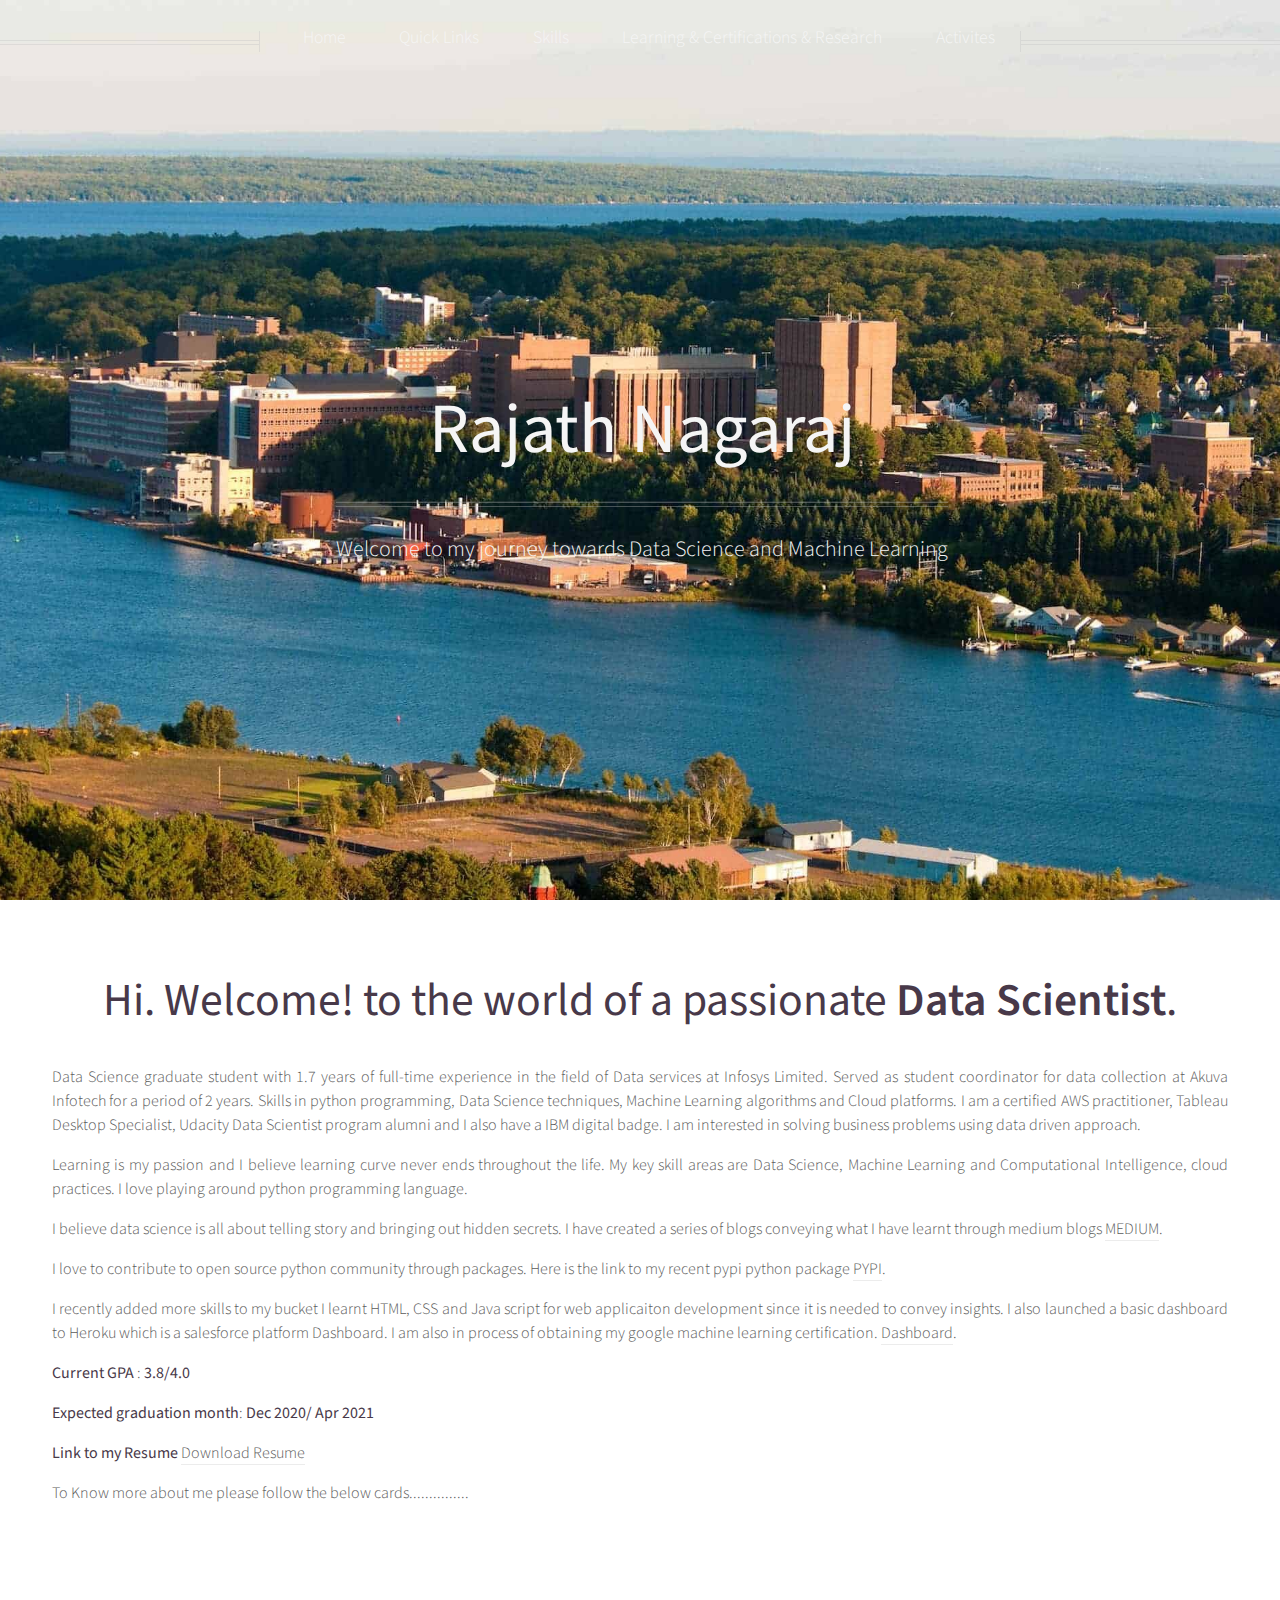
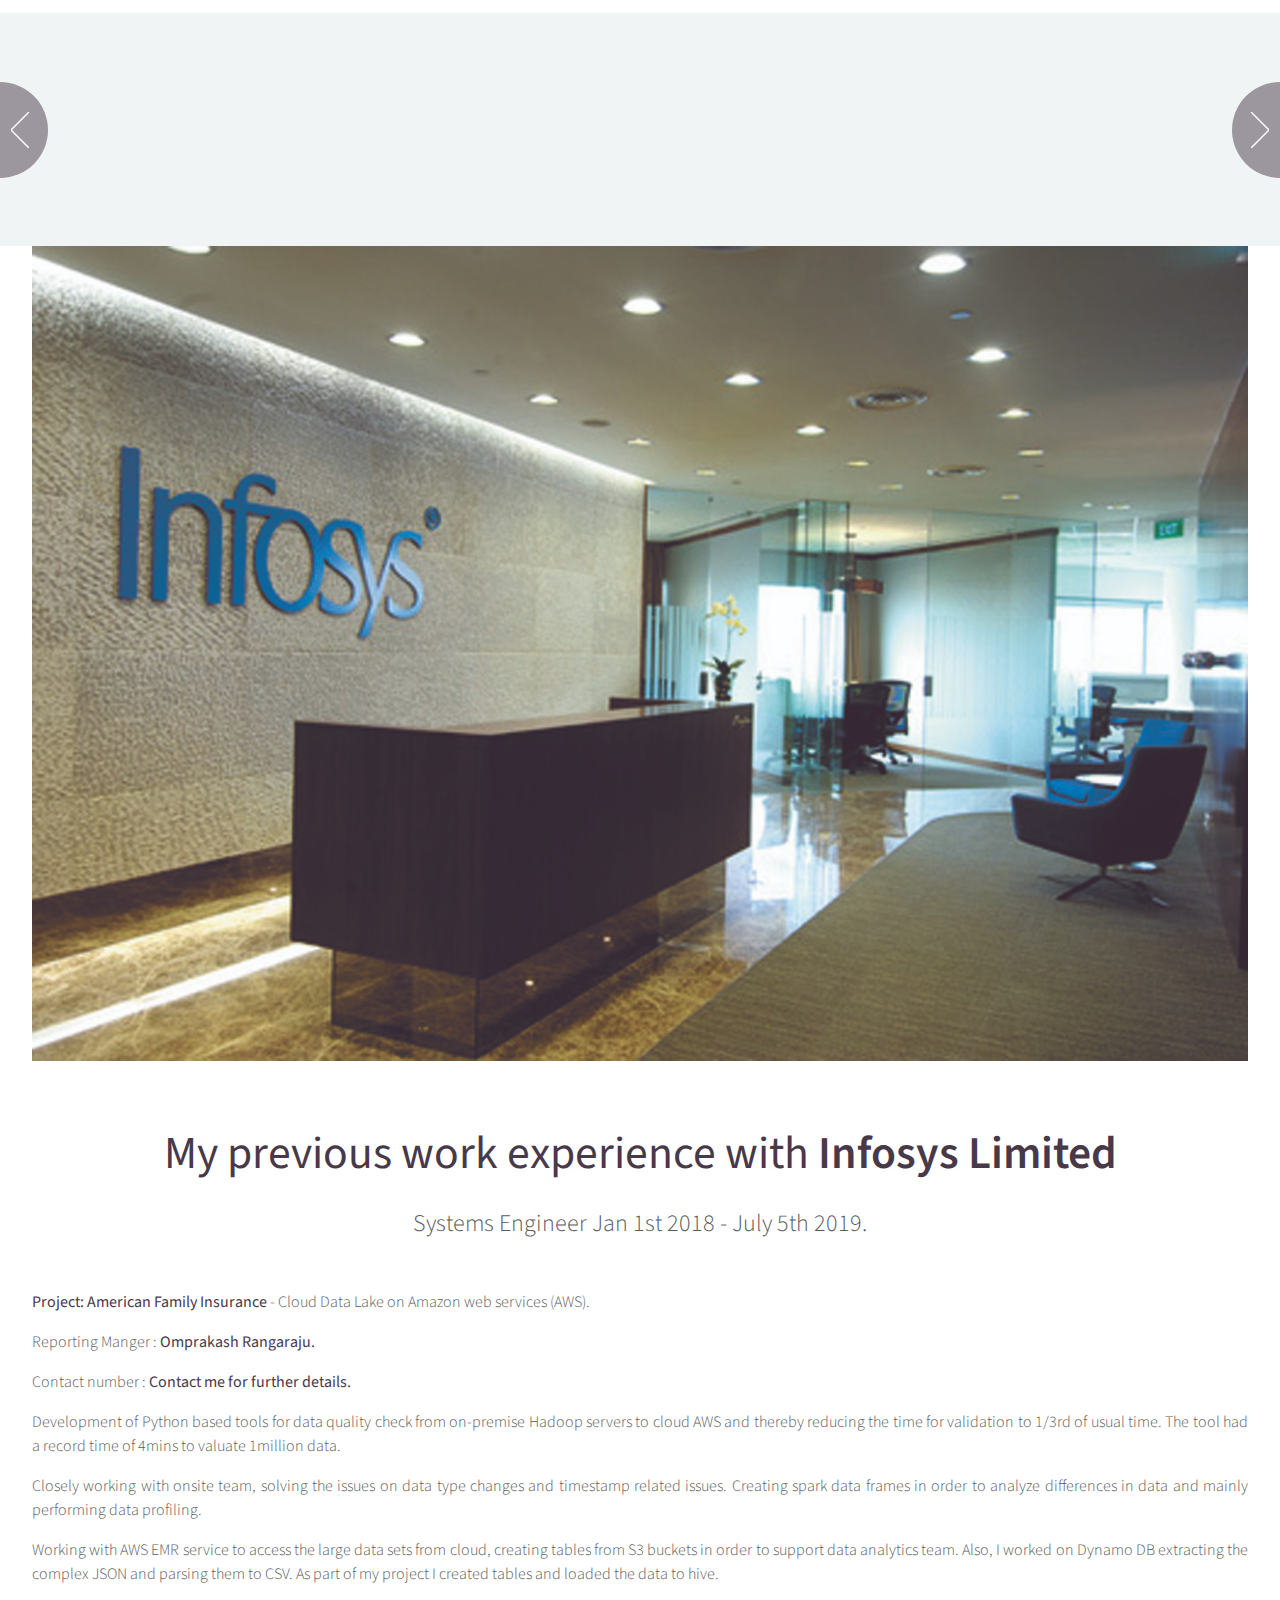
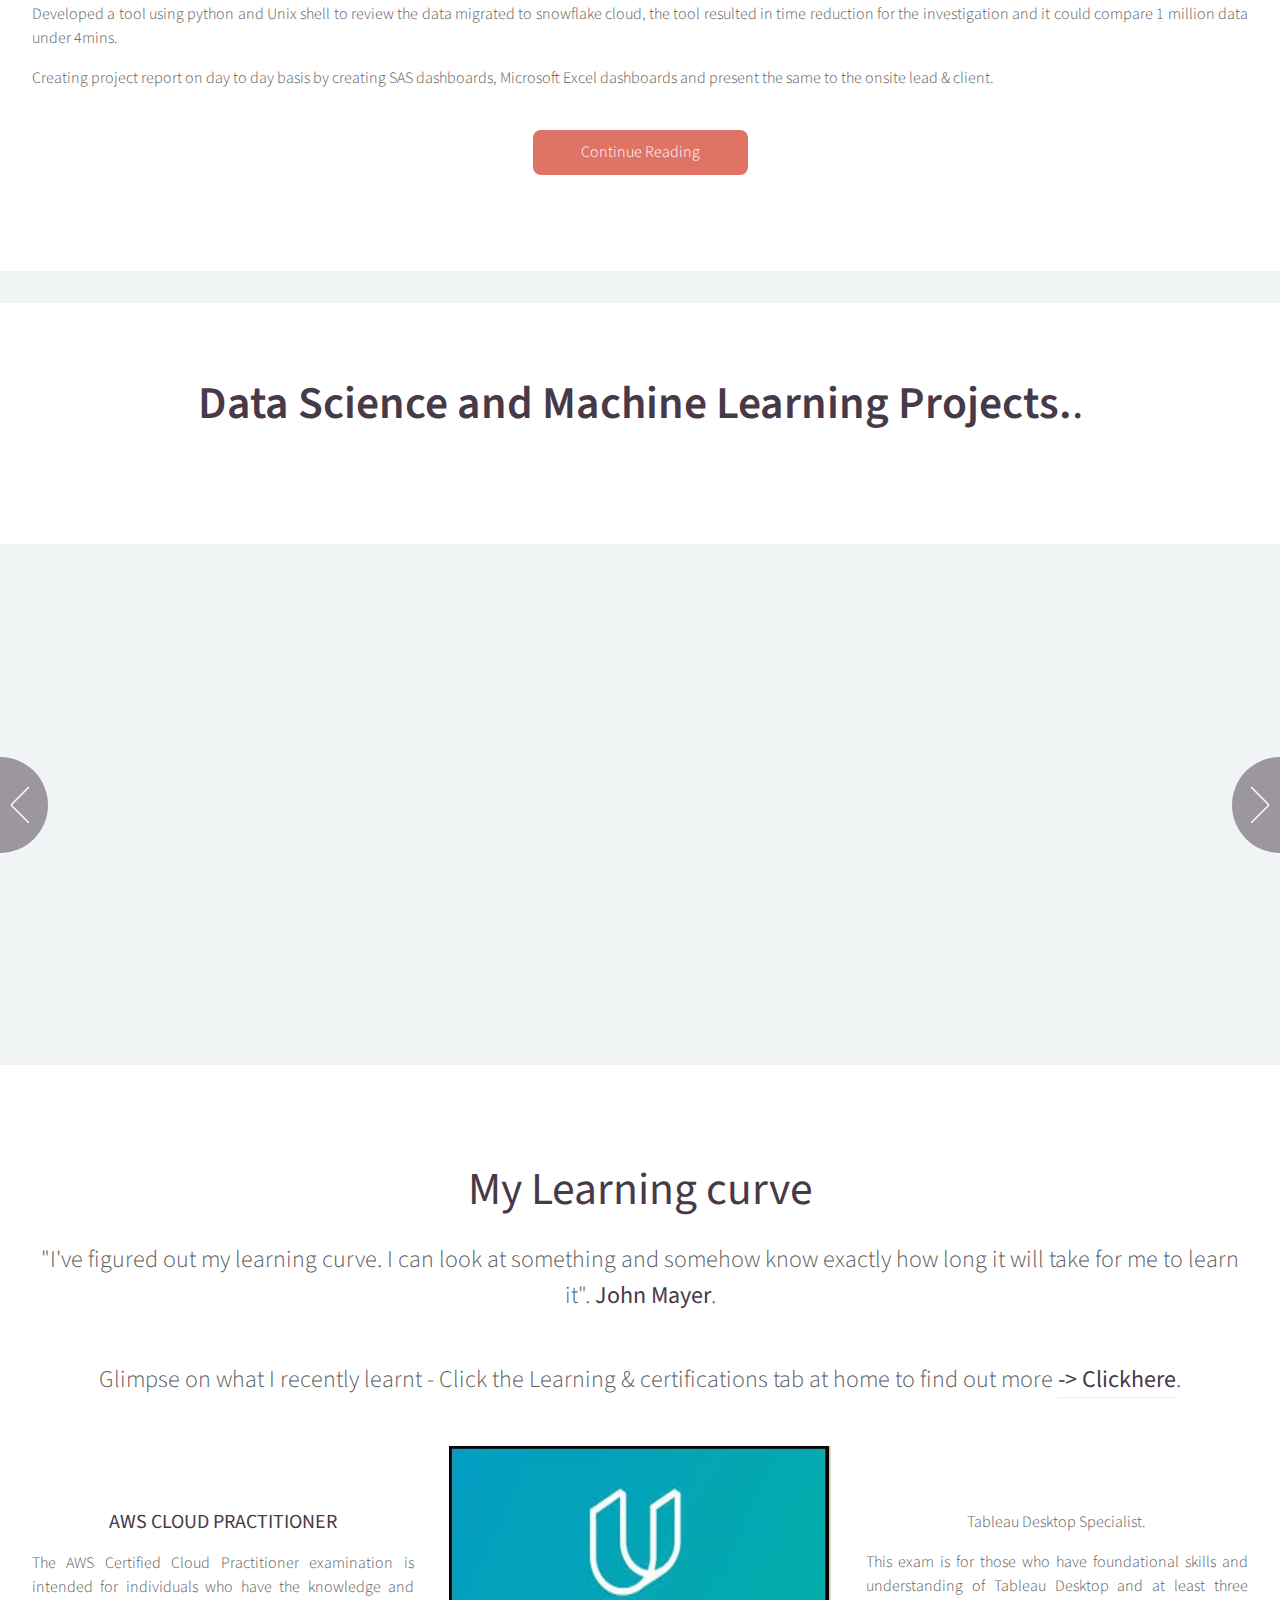
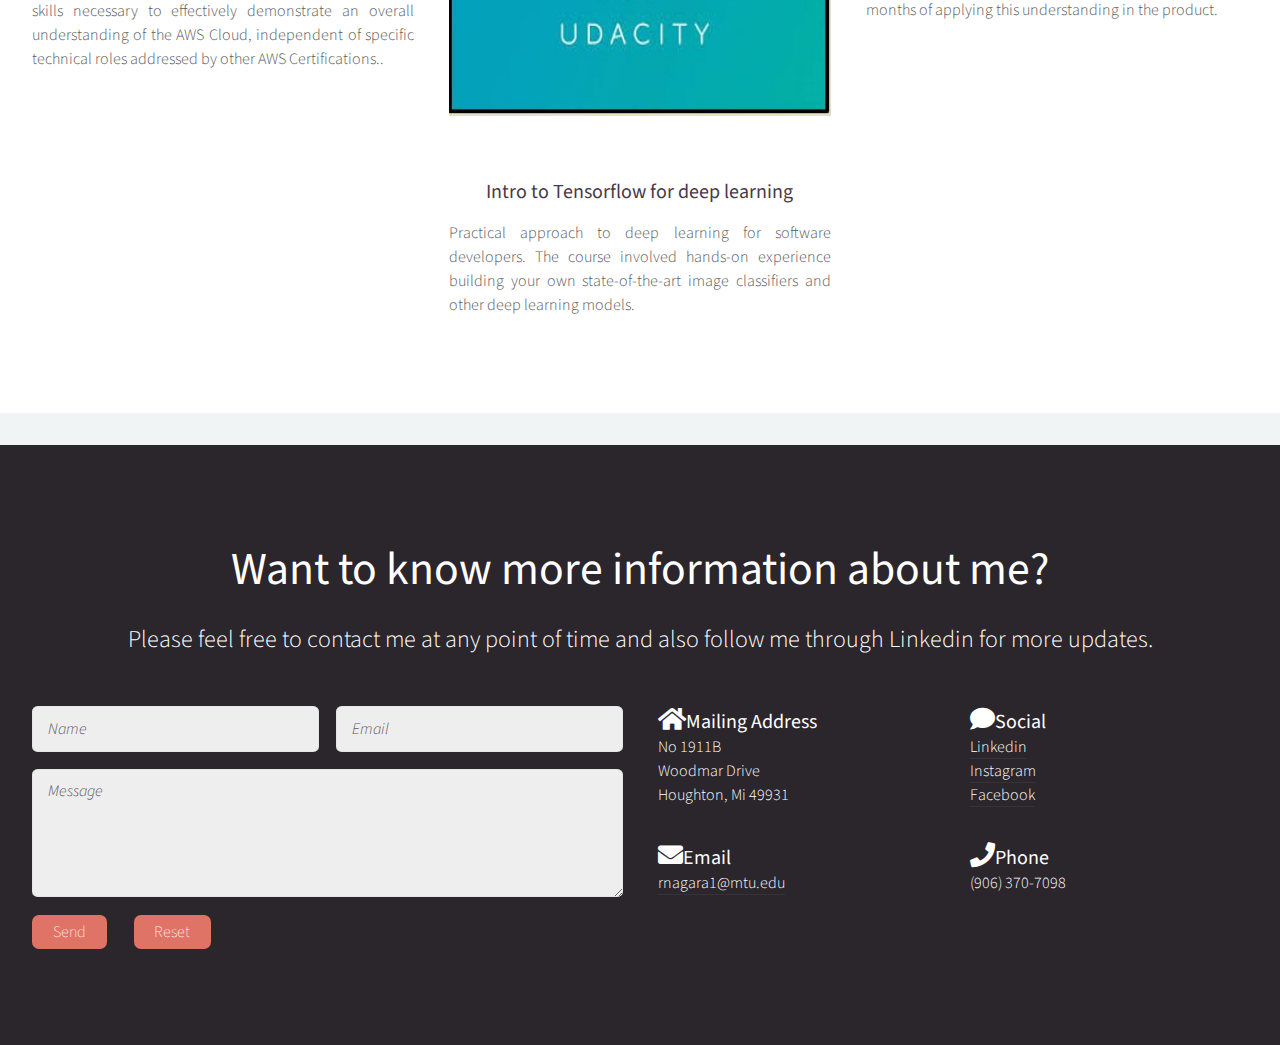
==== commit ff2dfae9: "Update index.html" ====
--- a/index.html
+++ b/index.html
@@ -69,11 +69,11 @@
 						<DIV align="Left" class="mydiv">
 						<p>
 							<p>
-							    Data Science graduate student with 1.7 years of full-time experience in the field of Data services at Infosys Limited. Served as student coordinator for data collection at Akuva Infotech for a period of 2 years. Skills in python programming, Data Science techniques, Machine Learning algorithms and Cloud platforms. I have secured Various certifications from coursera, Udemy, Udacity and I also have a IBM digital badge. I am interested in solving business problems using data driven approach.
+							    Data Science graduate student with 1.7 years of full-time experience in the field of Data services at Infosys Limited. Served as student coordinator for data collection at Akuva Infotech for a period of 2 years. Skills in python programming, Data Science techniques, Machine Learning algorithms and Cloud platforms. I am a certified AWS practitioner, Tableau Desktop Specialist, Udacity Data Scientist program alumni and I also have a IBM digital badge. I am interested in solving business problems using data driven approach.
 							</p>
 
 							<p>	
-							    Learning is my passion and I believe learning curve never ends throughout the life. My key skill areas are Data Science, Machine Learning and Computational Intelligence. I love playing around python programming language.
+							    Learning is my passion and I believe learning curve never ends throughout the life. My key skill areas are Data Science, Machine Learning and Computational Intelligence, cloud practices. I love playing around python programming language.
                             </p>
 
                             <p>
@@ -85,25 +85,13 @@
 							</p>
 							    
                             <p>
-							    I recently added one more skill to my bucket I learnt HTML, CSS and Java script for web applicaiton development since it is needed to convey insights. I also launched a basic dashboard to Heroku which is a salesforce platform <a href="https://census5.herokuapp.com/"  target="_blank">Dashboard</a>.
+							    I recently added more skills to my bucket I learnt HTML, CSS and Java script for web applicaiton development since it is needed to convey insights. I also launched a basic dashboard to Heroku which is a salesforce platform Dashboard. I am also in process of obtaining my google machine learning certification. <a href="https://census5.herokuapp.com/"  target="_blank">Dashboard</a>.
                             </p>
-                            <p> -> Current GPA : <strong>3.8/4.0</strong> </p>
-                            <p> -> Expected graduation month: <strong> Dec2020</strong></p> 
-                            <p>
-
-                            	<p>To know more about my skills please click <a href="left-sidebar.html" class="Newbutton"  target="_blank"><strong> -> Clickhere</strong></a></p>
-
-                            	<p>
-                            	Quick Links - Please click on quick links button on the home screen to acess my Linkedin, Kaggle, Medium, youtube, and my university site. </p>
-
-                            	<p> To get to know about my learning and certifications please 
-                            	<a href="right-sidebar.html" class="Newbutton"  target="_blank"><strong> -> Clickhere</strong></a> </p>
-
-                            	<p>
-                            	 I am involved in various co-curricular activities. To explore more about me please .<a href="no-sidebar.html" class="Newbutton"  target="_blank"><strong> -> Clickhere</strong></a></p>
-
-                            	</p>
-						</p>
+                            <p> <strong>Current GPA</strong> : <strong>3.8/4.0</strong> </p>
+                            <p> <strong>Expected graduation month</strong>: <strong> Dec 2020/ Apr 2021</strong></p> 
+                            <p> <strong>Link to my Resume</strong> <a href="images/Resume.docx" download="newfilename">Download Resume</a> 
+                            <p> To Know more about me please follow the below cards...............</p>
+                            
 					    </DIV>
 					</header>
 				</section>
@@ -113,77 +101,36 @@
 					<div class="reel">
 
 						<article>
-							<a href="https://github.com/Rajath1995/Diseaster-Response-Pipline-" class="image featured"  target="_blank"><img src="images/pic46.png" alt="" /></a>
-							<header>
-								<h3><a href="https://github.com/Rajath1995/Diseaster-Response-Pipline-"  target="_blank">Disaster Pipeline - ML and NLP</a></h3>
-							</header>
-							<p>The message dataset contains pre labeled messages from real life disaster events. This Project builds a Naural Language Processing (NLP) model to categorize the messages.</p>
-						</article>
-
-						<article>
-							<a href="https://github.com/Rajath1995/Recommendation-engine-for-IBM-articles-in-Watson-Studio" class="image featured"  target="_blank"><img src="images/pic54.jpg" alt="" /></a>
-							<header>
-								<h3><a href="https://github.com/Rajath1995/Recommendation-engine-for-IBM-articles-in-Watson-Studio"  target="_blank">Recommendation Engine for IBM watson Studio Articles.</a></h3>
-							</header>
-							<p>This project builds out a number of different methods for making recommendations that can be used for different situations.</p>
-						</article>
-
-						<article>
-							<a href="https://github.com/Rajath1995/Airbnb-Seattle" class="image featured"  target="_blank"><img src="images/pic44.png" alt="" /></a>
-							<header>
-								<h3><a href="https://github.com/Rajath1995/Airbnb-Seattle"  target="_blank">Airbnb Seattle Analysis</a></h3>
-							</header>
-							<p>This project provides the key insights from the Airbnb Seattle dataset using the CRISP-DM approach. The model provides an insight on how prices are decided</p>
-						</article>
-
-						<article>
-							<a href="https://github.com/Rajath1995/MNIST-handwritten-image-classification-with-Naive-Bayes-and-Logistic-regression." class="image featured"  target="_blank"><img src="images/pic18.png" alt="" /></a>
-							<header>
-								<h3><a href="https://github.com/Rajath1995/MNIST-handwritten-image-classification-with-Naive-Bayes-and-Logistic-regression."  target="_blank">MNIST-handwritten-image-classification-with-Naive-Bayes-and-Logistic-regression.</a></h3>
-							</header>
-							<p>This project report explores the Naïve - Bayes and Logistic regression classifiers, discusses the implementation of both the classifiers.</p>
-						</article>
-
-						<article>
-							<a href="https://github.com/Rajath1995/Census-dashboard  target="_blank"" class="image featured"><img src="images/pic18.jpg" alt="" /></a>
-							<header>
-								<h3><a href="https://github.com/Rajath1995/Census-dashboard"  target="_blank">Census Dashboard</a></h3>
-							</header>
-							<p>This project covers concepts in web development, It utilized plotly,HTML,CSS and Pandas to build a dashboard for census data. Deep dive into census data.</p>
-						</article>
-
-						<article>
-							<a href="https://github.com/Rajath1995/Linear-Regression-without-Scikit-Learn" class="image featured"  target="_blank"><img src="images/pic20.png" alt="" /></a>
-							<header>
-								<h3><a href="https://github.com/Rajath1995/Linear-Regression-without-Scikit-Learn"  target="_blank">Linear-Regression-without-Scikit-Learn</a></h3>
-							</header>
-							<p>This project creates a Linear regression model function which does not uses Scikit Learn. The Function handles both single and multiple output datasets.</p>
-						</article>
-
-						<article>
-							<a href="https://pypi.org/project/Multiple-dummies/" class="image featured"  target="_blank"><img src="images/pic19.jpg" alt="" /></a>
-							<header>
-								<h3><a href="https://github.com/Rajath1995/Dummies_PYPI" target="_blank">Open source contribution</a></h3>
-							</header>
-							<p>This Package will implement dummy columns for a column with multiple values.The output will be the dataframe with all the dummy columns attached to the original dataframe and the original column with multiple values will be dropped.</p>
-						</article>
-
-						<article>
-							<a href="https://github.com/Rajath1995/Neural-Network---Tensorflow" class="image featured"  target="_blank"><img src="images/pic22.jpg" alt="" /></a>
-							<header>
-								<h3><a href="https://github.com/Rajath1995/Neural-Network---Tensorflow"  target="_blank">Neural Network - Classification</a></h3>
-							</header>
-							<p>Classification Tutorial Using TensorFlow Keras and Deep learning. This project classifies MNIST handwritten dataset (0-9) into categories.</p>
-						</article>
-
-						<article>
-							<a href="https://github.com/Rajath1995/Starbucks-capstone" class="image featured"  target="_blank"><img src="images/pic53.jpg" alt="" /></a>
-							<header>
-								<h3><a href="https://github.com/Rajath1995/Starbucks-capstone"  target="_blank">Deep dive into Starbucks Offers datasets.</a></h3>
-							</header>
-							<p>The Main Goal of this project is to figure out if the customer will respond to the offers given to them through mobile app, email and social media.</p>
-						</article>
-
+							<a href="left-sidebar.html" class="image featured"  target="_blank"><img src="images/pic68.jpg" alt="" /></a>
+							<header>
+								<h3><a href="left-sidebar.html"  target="_blank">Skills</a></h3>
+							</header>
+							<p>To Know more about my skillset please click on the image.</p>
+						</article>
+
+						<article>
+							<a href="right-sidebar.html" class="image featured"  target="_blank"><img src="images/pic69.jpg" alt="" /></a>
+							<header>
+								<h3><a href="right-sidebar.html"  target="_blank">Learning & Certification.</a></h3>
+							</header>
+							<p>To get to know about my learning and certifications please click on the card.</p>
+						</article>
+
+						<article>
+							<a href="no-sidebar.html" class="image featured"  target="_blank"><img src="images/pic70.jpg" alt="" /></a>
+							<header>
+								<h3><a href="no-sidebar.html"  target="_blank">co-curricular activities</a></h3>
+							</header>
+							<p>I am involved in various co-curricular activities beyond my learning. </p>
+						</article>
+
+						<article>
+							<a href="index.html" class="image featured"  target="_blank"><img src="images/pic71.jpg" alt="" /></a>
+							<header>
+								<h3><a href="index.html"  target="_blank"> Quick Links</a></h3>
+							</header>
+							<p>click on quick links at home screen to acess Linkedin, Kaggle and Medium.</p>
+						</article>
 					</div>
 				</section>
 
@@ -238,6 +185,95 @@
 					</article>
 
 				</div>
+
+
+			<!-- Banner -->
+				<section id="banner">
+					<header>
+						<h2><strong>Data Science and Machine Learning Projects.</strong>.</h2>
+						<DIV align="Left" class="mydiv">
+					    </DIV>
+					</header>
+				</section>
+
+			<!-- Carousel -->
+				<section class="carousel">
+					<div class="reel">
+
+						<article>
+							<a href="https://github.com/Rajath1995/Diseaster-Response-Pipline-" class="image featured"  target="_blank"><img src="images/pic46.png" alt="" /></a>
+							<header>
+								<h3><a href="https://github.com/Rajath1995/Diseaster-Response-Pipline-"  target="_blank">Disaster Pipeline - ML and NLP</a></h3>
+							</header>
+							<p>The message dataset contains pre labeled messages from real life disaster events. This Project builds a Naural Language Processing (NLP) model to categorize the messages.</p>
+						</article>
+
+						<article>
+							<a href="https://github.com/Rajath1995/Recommendation-engine-for-IBM-articles-in-Watson-Studio" class="image featured"  target="_blank"><img src="images/pic54.jpg" alt="" /></a>
+							<header>
+								<h3><a href="https://github.com/Rajath1995/Recommendation-engine-for-IBM-articles-in-Watson-Studio"  target="_blank">Recommendation Engine for IBM watson Studio Articles.</a></h3>
+							</header>
+							<p>This project builds out a number of different methods for making recommendations that can be used for different situations.</p>
+						</article>
+
+						<article>
+							<a href="https://github.com/Rajath1995/Airbnb-Seattle" class="image featured"  target="_blank"><img src="images/pic44.png" alt="" /></a>
+							<header>
+								<h3><a href="https://github.com/Rajath1995/Airbnb-Seattle"  target="_blank">Airbnb Seattle Analysis</a></h3>
+							</header>
+							<p>This project provides the key insights from the Airbnb Seattle dataset using the CRISP-DM approach. The model provides an insight on how prices are decided</p>
+						</article>
+
+						<article>
+							<a href="https://github.com/Rajath1995/MNIST-handwritten-image-classification-with-Naive-Bayes-and-Logistic-regression." class="image featured"  target="_blank"><img src="images/pic18.png" alt="" /></a>
+							<header>
+								<h3><a href="https://github.com/Rajath1995/MNIST-handwritten-image-classification-with-Naive-Bayes-and-Logistic-regression."  target="_blank">MNIST-handwritten-image-classification-with-Naive-Bayes-and-Logistic-regression.</a></h3>
+							</header>
+							<p>This project report explores the Naïve - Bayes and Logistic regression classifiers, discusses the implementation of both the classifiers.</p>
+						</article>
+
+						<article>
+							<a href="https://github.com/Rajath1995/Census-dashboard  target="_blank"" class="image featured"><img src="images/pic18.jpg" alt="" /></a>
+							<header>
+								<h3><a href="https://github.com/Rajath1995/Census-dashboard"  target="_blank">Census Dashboard</a></h3>
+							</header>
+							<p>This project covers concepts in web development, It utilized plotly,HTML,CSS and Pandas to build a dashboard for census data. Deep dive into census data.</p>
+						</article>
+
+						<article>
+							<a href="https://github.com/Rajath1995/Linear-Regression-without-Scikit-Learn" class="image featured"  target="_blank"><img src="images/pic20.png" alt="" /></a>
+							<header>
+								<h3><a href="https://github.com/Rajath1995/Linear-Regression-without-Scikit-Learn"  target="_blank">Linear-Regression-without-Scikit-Learn</a></h3>
+							</header>
+							<p>This project creates a Linear regression model function which does not uses Scikit Learn. The Function handles both single and multiple output datasets.</p>
+						</article>
+
+						<article>
+							<a href="https://pypi.org/project/Multiple-dummies/" class="image featured"  target="_blank"><img src="images/pic19.jpg" alt="" /></a>
+							<header>
+								<h3><a href="https://github.com/Rajath1995/Dummies_PYPI" target="_blank">Open source contribution</a></h3>
+							</header>
+							<p>This Package will implement dummy columns for a column with multiple values.The output will be the dataframe with all the dummy columns attached to the original dataframe and the original column with multiple values will be dropped.</p>
+						</article>
+
+						<article>
+							<a href="https://github.com/Rajath1995/Neural-Network---Tensorflow" class="image featured"  target="_blank"><img src="images/pic22.jpg" alt="" /></a>
+							<header>
+								<h3><a href="https://github.com/Rajath1995/Neural-Network---Tensorflow"  target="_blank">Neural Network - Classification</a></h3>
+							</header>
+							<p>Classification Tutorial Using TensorFlow Keras and Deep learning. This project classifies MNIST handwritten dataset (0-9) into categories.</p>
+						</article>
+
+						<article>
+							<a href="https://github.com/Rajath1995/Starbucks-capstone" class="image featured"  target="_blank"><img src="images/pic53.jpg" alt="" /></a>
+							<header>
+								<h3><a href="https://github.com/Rajath1995/Starbucks-capstone"  target="_blank">Deep dive into Starbucks Offers datasets.</a></h3>
+							</header>
+							<p>The Main Goal of this project is to figure out if the customer will respond to the offers given to them through mobile app, email and social media.</p>
+						</article>
+
+					</div>
+				</section>
 
 			<!-- Features -->
 				<div class="wrapper style1">
@@ -250,12 +286,12 @@
 						</header>
 						<div class="row">
 							<article class="col-4 col-12-mobile special">
-								<a href="https://www.udemy.com/certificate/UC-fd162c0e-b873-47dd-9c07-f8b09bff8f4e/" class="image featured"  target="_blank"><img src="images/pic26.jpg" alt="" /></a>
+								<a href="https://www.udemy.com/certificate/UC-fd162c0e-b873-47dd-9c07-f8b09bff8f4e/" class="image featured"  target="_blank"><img src="images/pic66.jpg" alt="" /></a>
 								<header>
-									<h3><a href="https://www.udemy.com/certificate/UC-fd162c0e-b873-47dd-9c07-f8b09bff8f4e/"  target="_blank">Machine Learning - Kirill Eremenko</a></h3>
+									<h3><a href="https://www.udemy.com/certificate/UC-fd162c0e-b873-47dd-9c07-f8b09bff8f4e/"  target="_blank">AWS CLOUD PRACTITIONER</a></h3>
 								</header>
 								<p>
-									An intro to building Machine Learning models, handling specific topics like reinforcement learning, NLP and Deep Learning.
+									The AWS Certified Cloud Practitioner examination is intended for individuals who have the knowledge and skills necessary to effectively demonstrate an overall understanding of the AWS Cloud, independent of specific technical roles addressed by other AWS Certifications..
 								</p>
 							</article>
 							<article class="col-4 col-12-mobile special">
@@ -264,16 +300,15 @@
 									<h3><a href="#">Intro to Tensorflow for deep learning</a></h3>
 								</header>
 								<p>
-									 Practical approach to deep learning for software developers. The course involved hands-on experience building your own state-of-the-art image classifiers and other deep learning models. .
+									 Practical approach to deep learning for software developers. The course involved hands-on experience building your own state-of-the-art image classifiers and other deep learning models.
 								</p>
 							</article>
 							<article class="col-4 col-12-mobile special">
-								<a href="#" class="image featured"><img src="images/pic55.jpg" alt="" /></a>
-								<header>
-									<h3><a href="#">Data Science Nanodegree.</a></h3>
+								<a href="#" class="image featured"><img src="images/pic67.jpg" alt="" /></a>
+								<header>Tableau Desktop Specialist.</a></h3>
 								</header>
 								<p>
-									This certification from Udacity involved building Machine Learning pipelines, web dashboard, software engineering practices and Recommendation engines.
+									This exam is for those who have foundational skills and understanding of Tableau Desktop and at least three months of applying this understanding in the product.
 								</p>
 							</article>
 						</div>
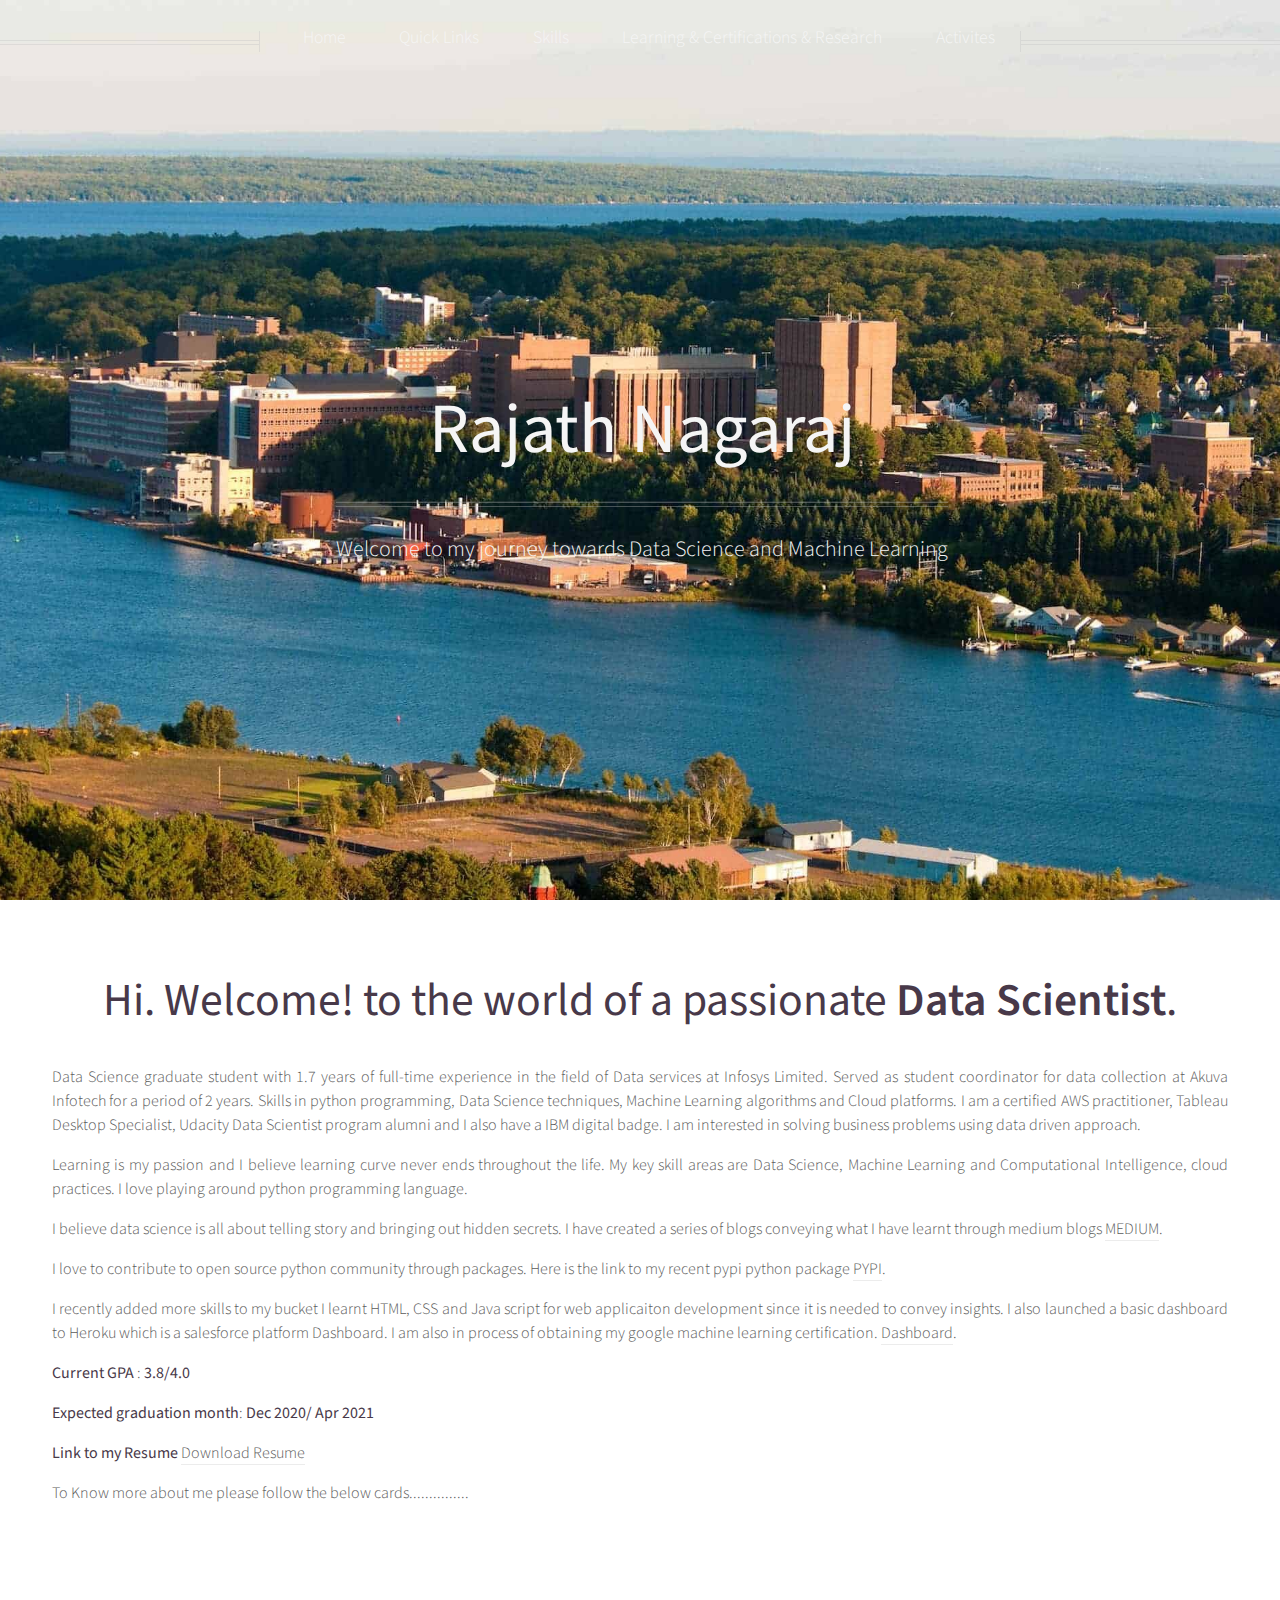
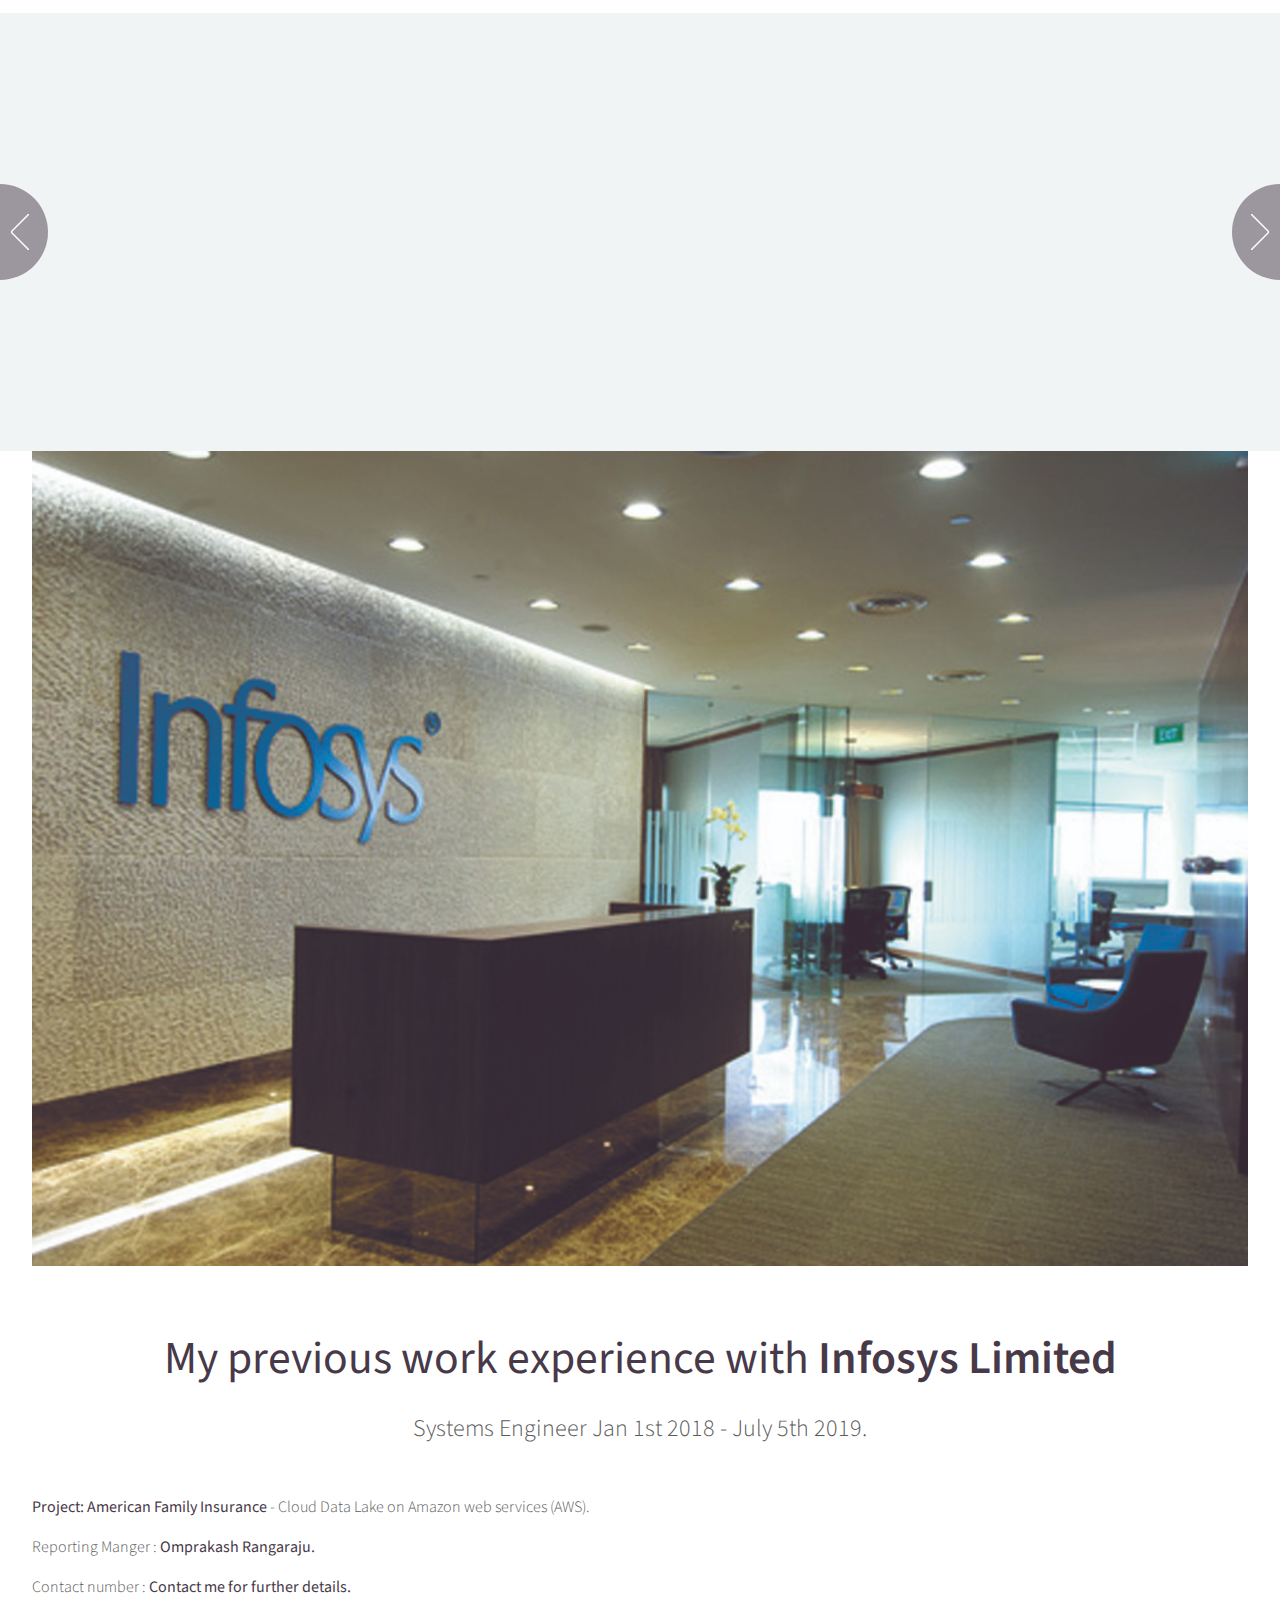
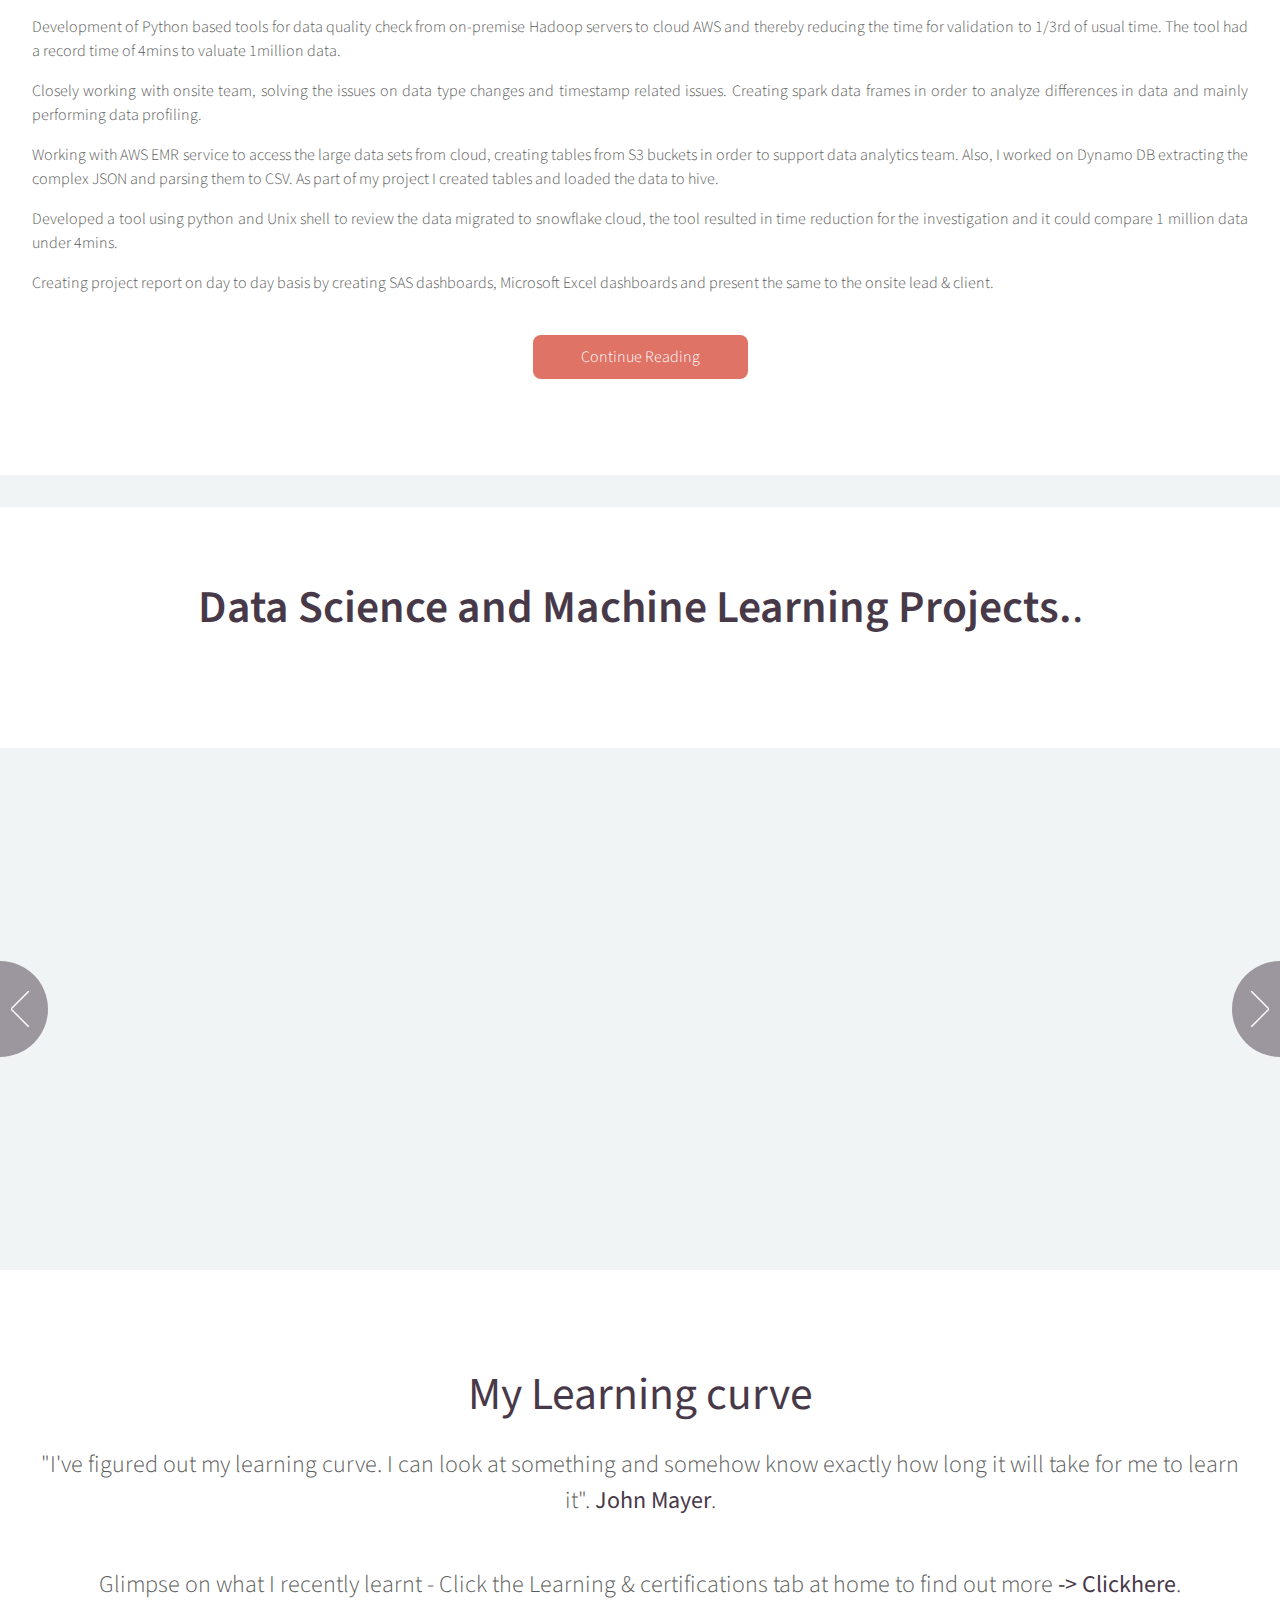
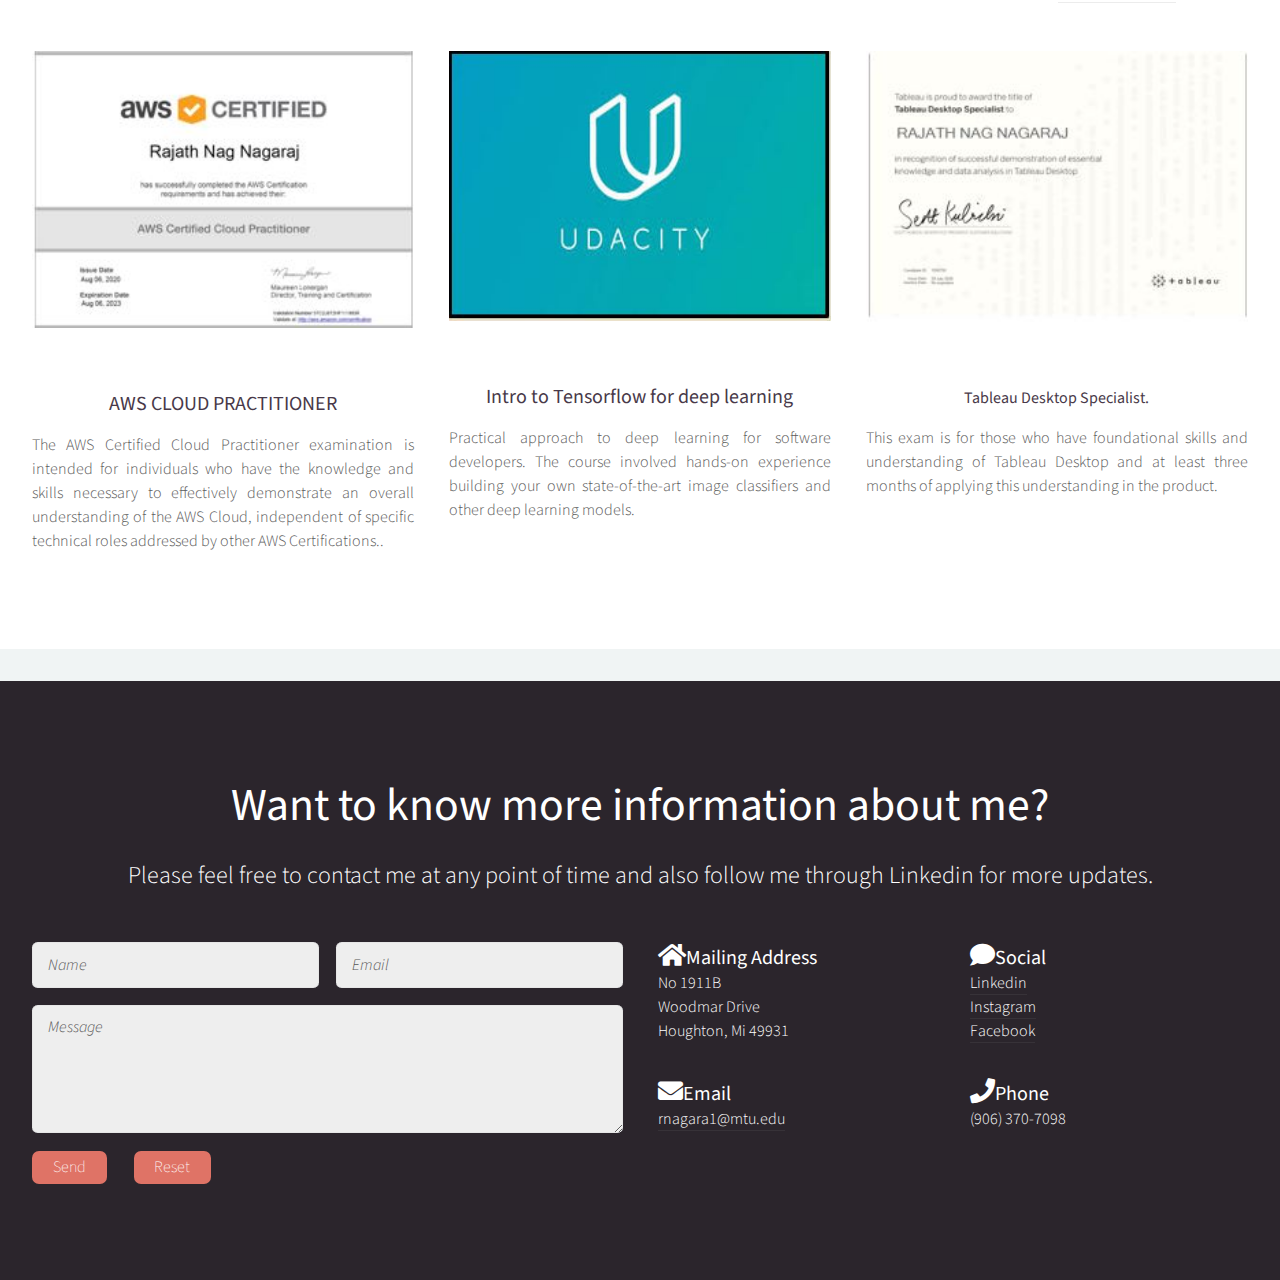
==== commit 879badcb: "Update index.html" ====
--- a/index.html
+++ b/index.html
@@ -305,7 +305,7 @@
 							</article>
 							<article class="col-4 col-12-mobile special">
 								<a href="#" class="image featured"><img src="images/pic67.jpg" alt="" /></a>
-								<header>Tableau Desktop Specialist.</a></h3>
+								<header><strong>Tableau Desktop Specialist.</strong></a></h3>
 								</header>
 								<p>
 									This exam is for those who have foundational skills and understanding of Tableau Desktop and at least three months of applying this understanding in the product.
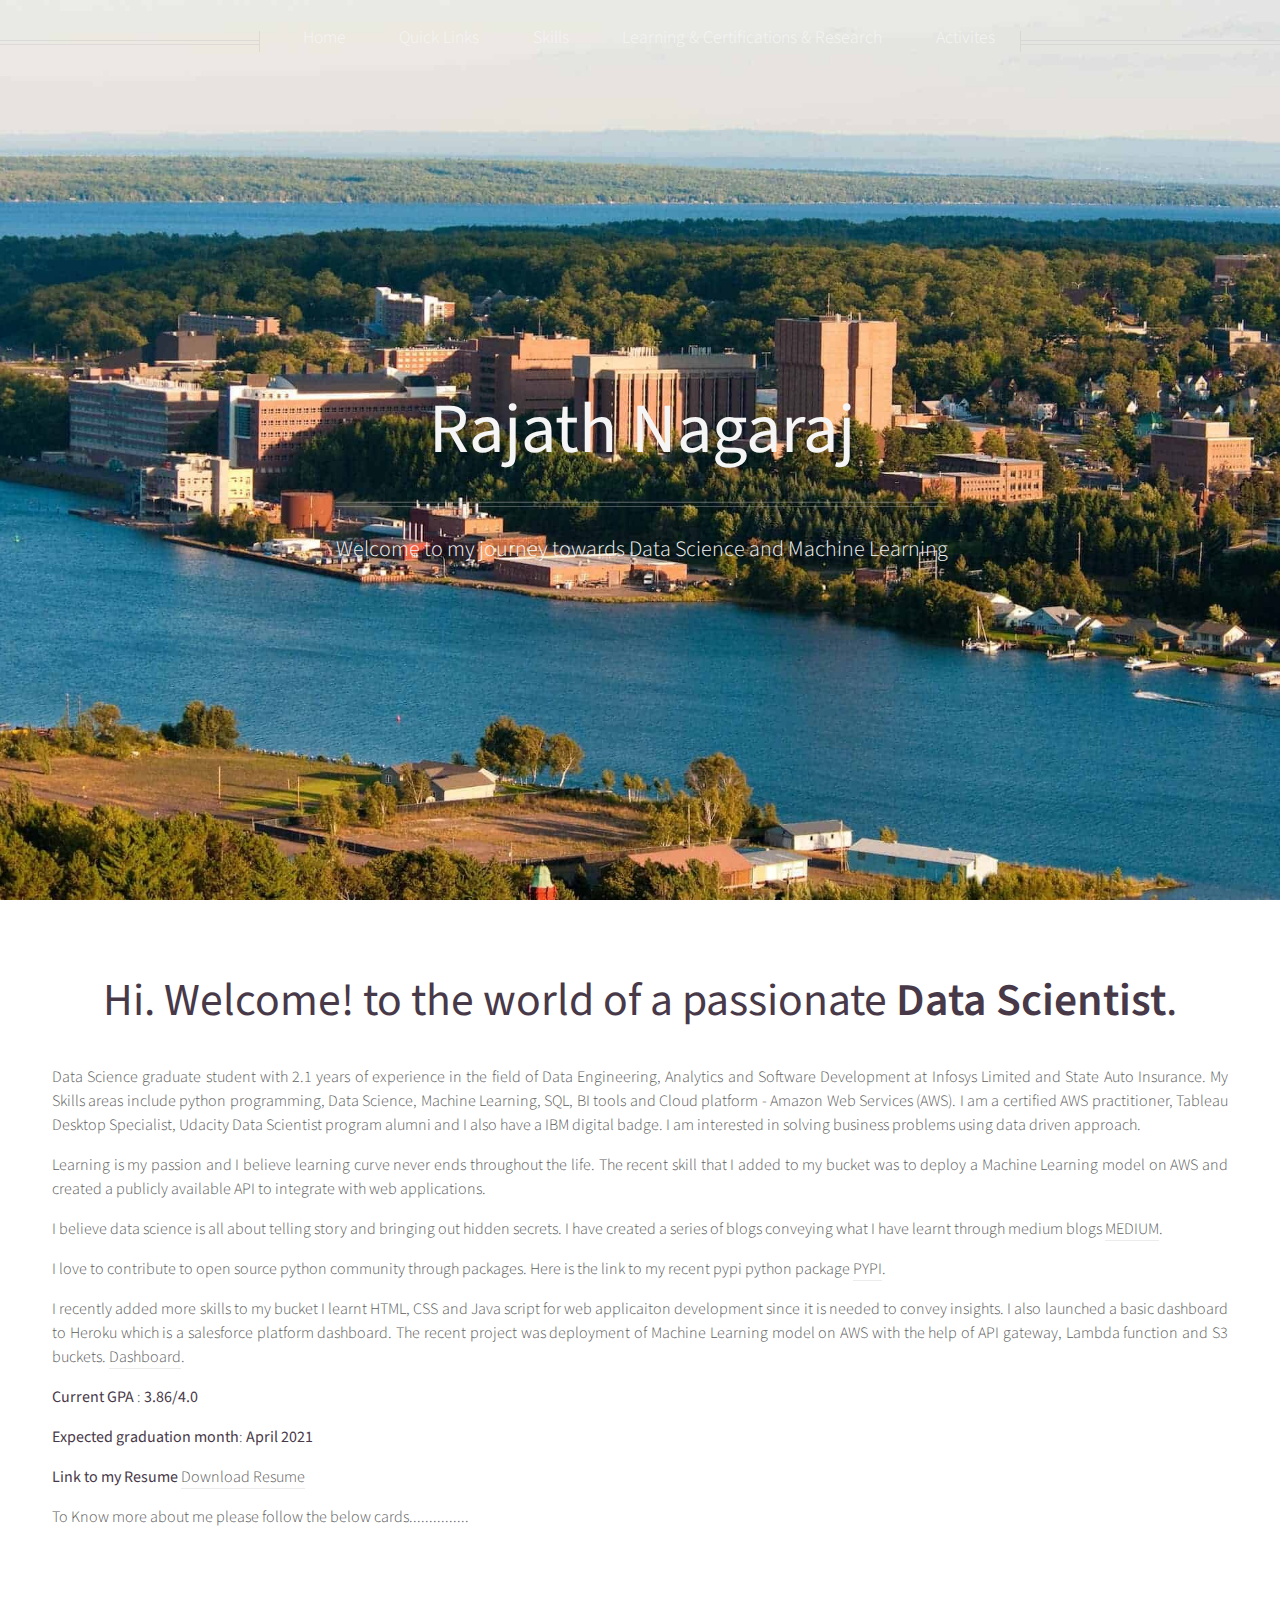
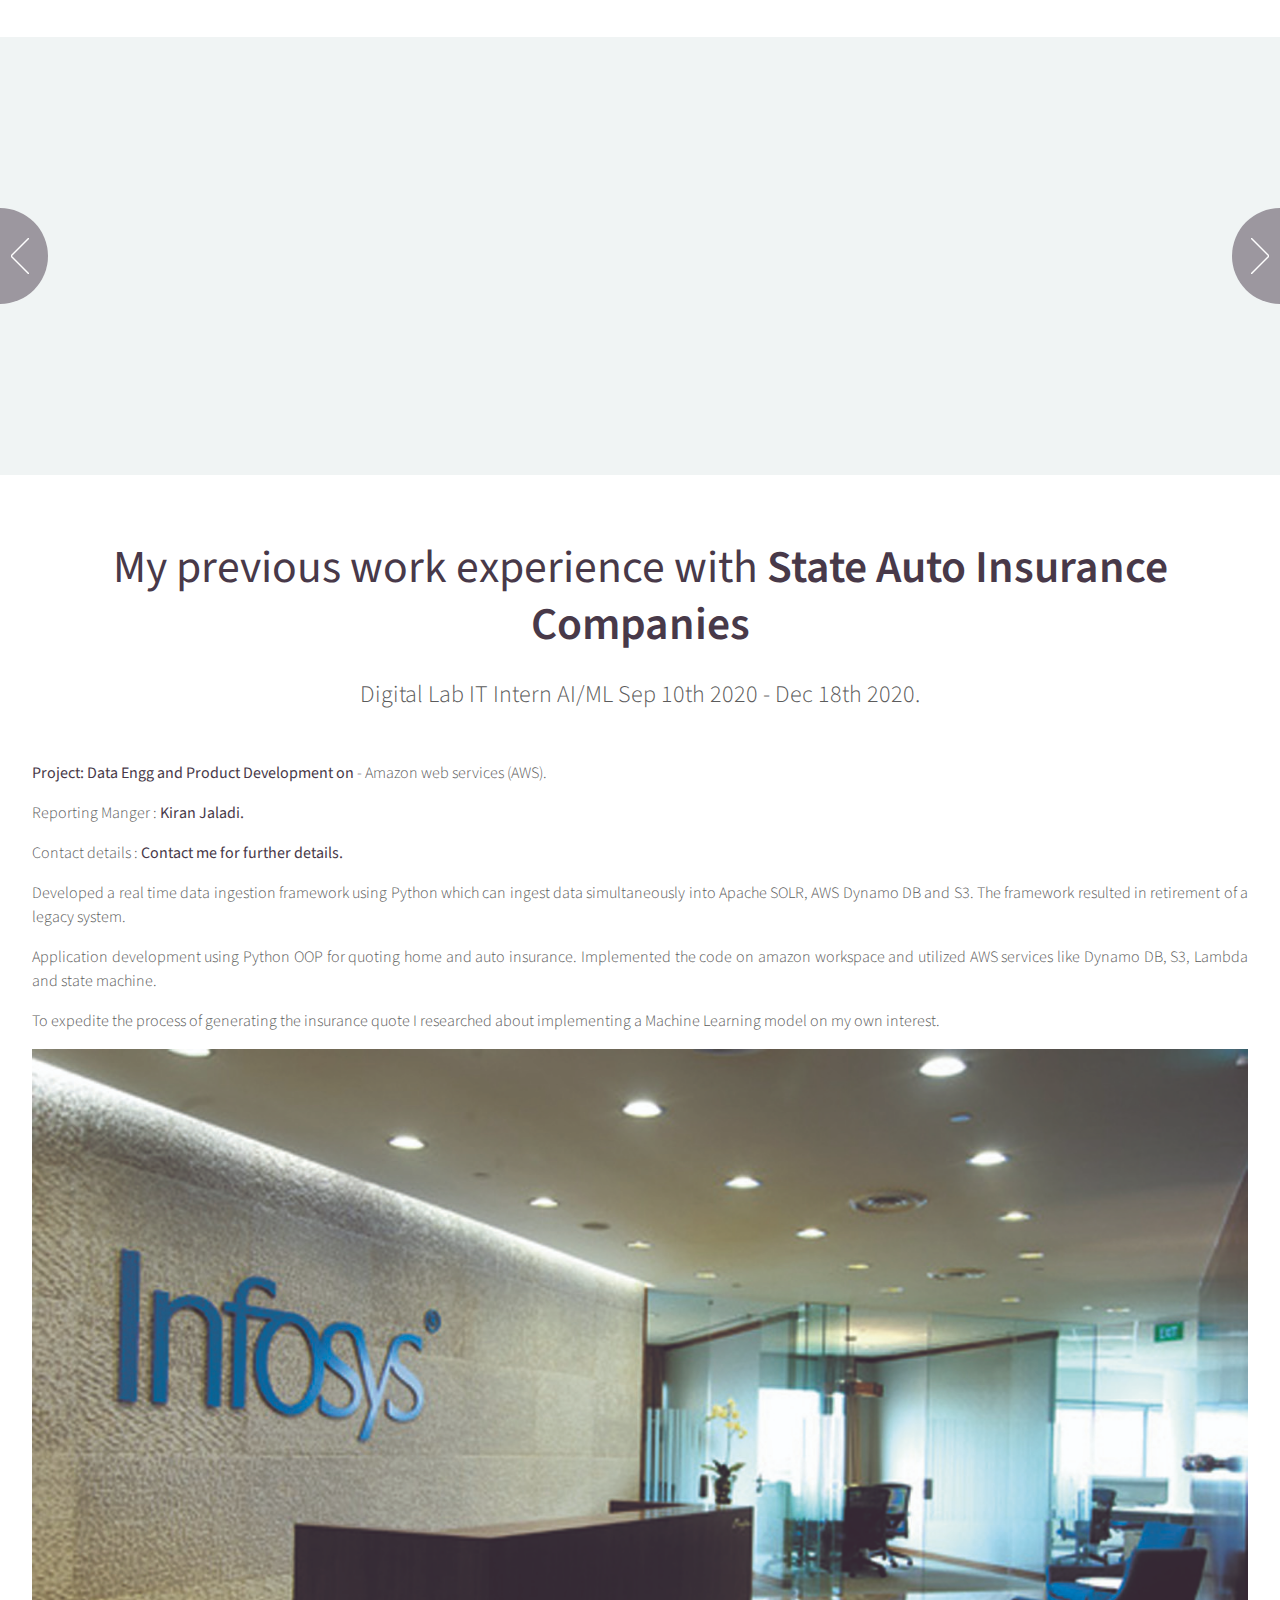
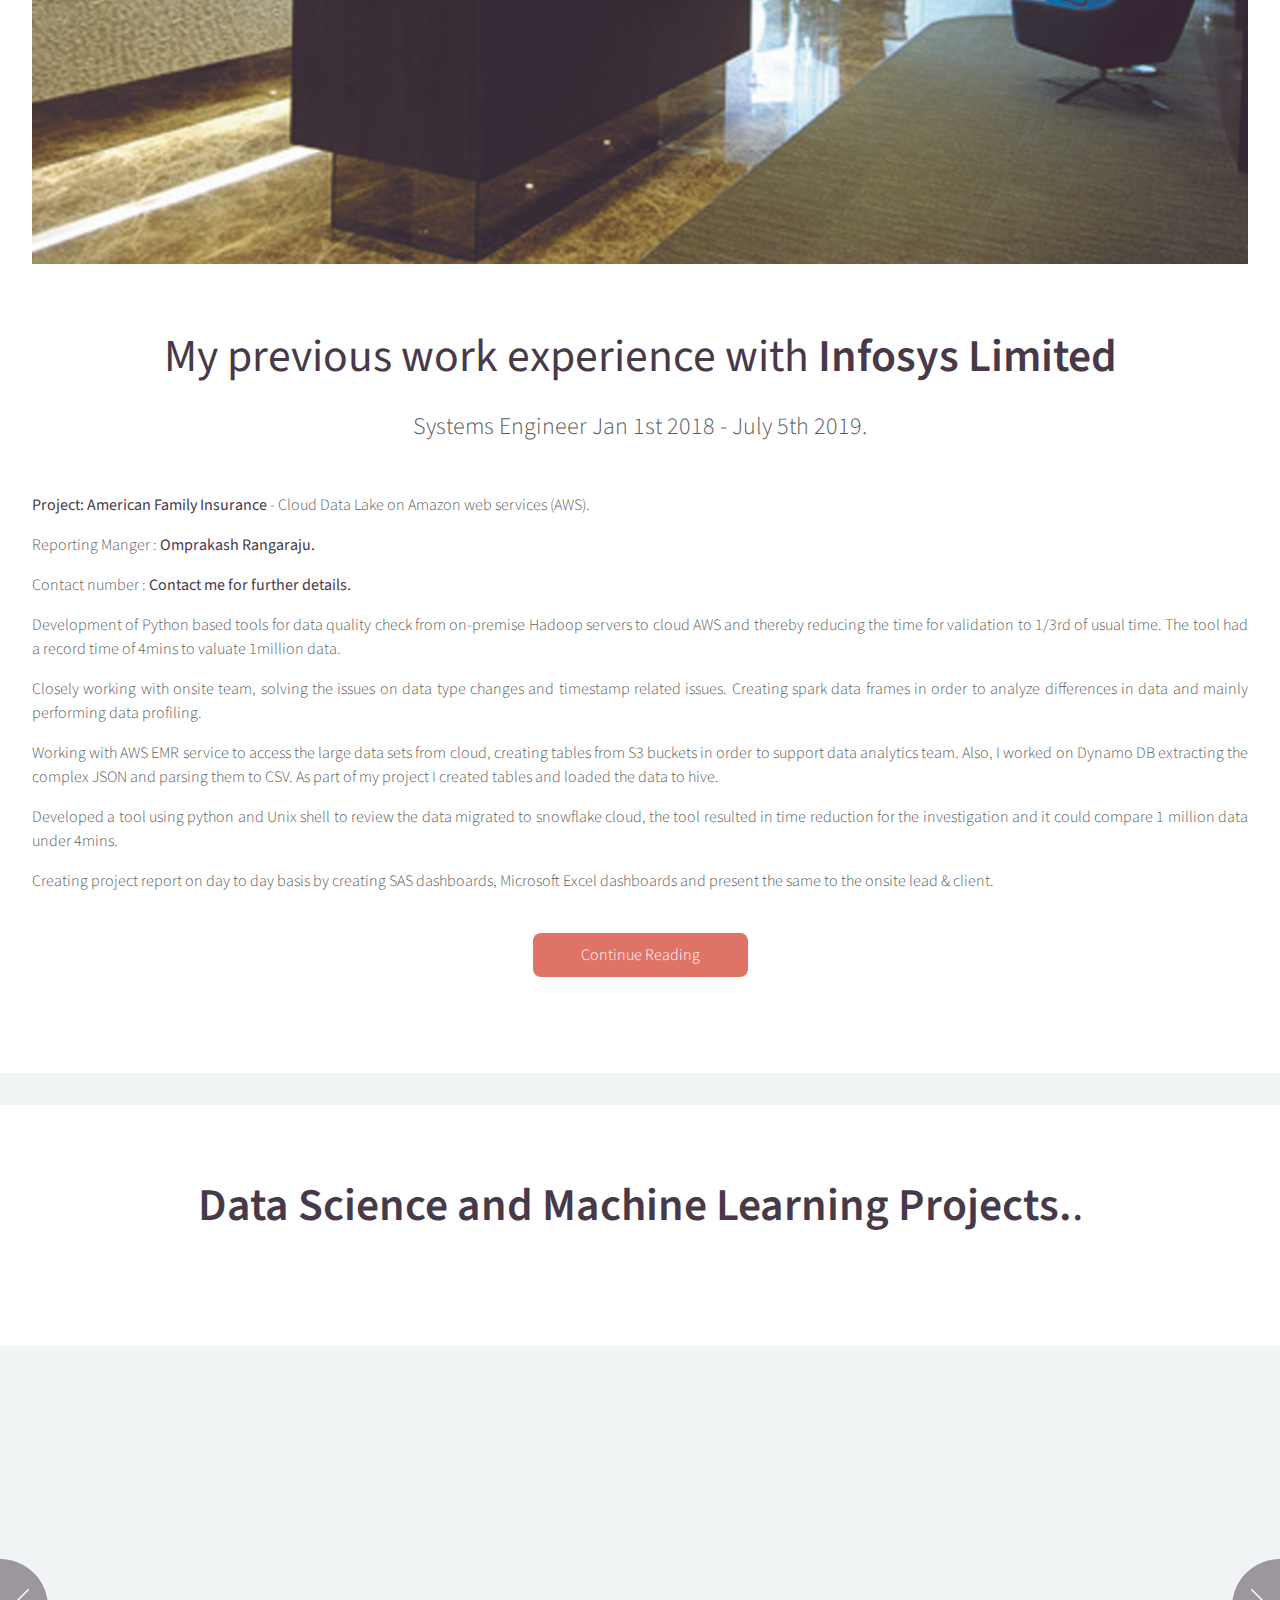
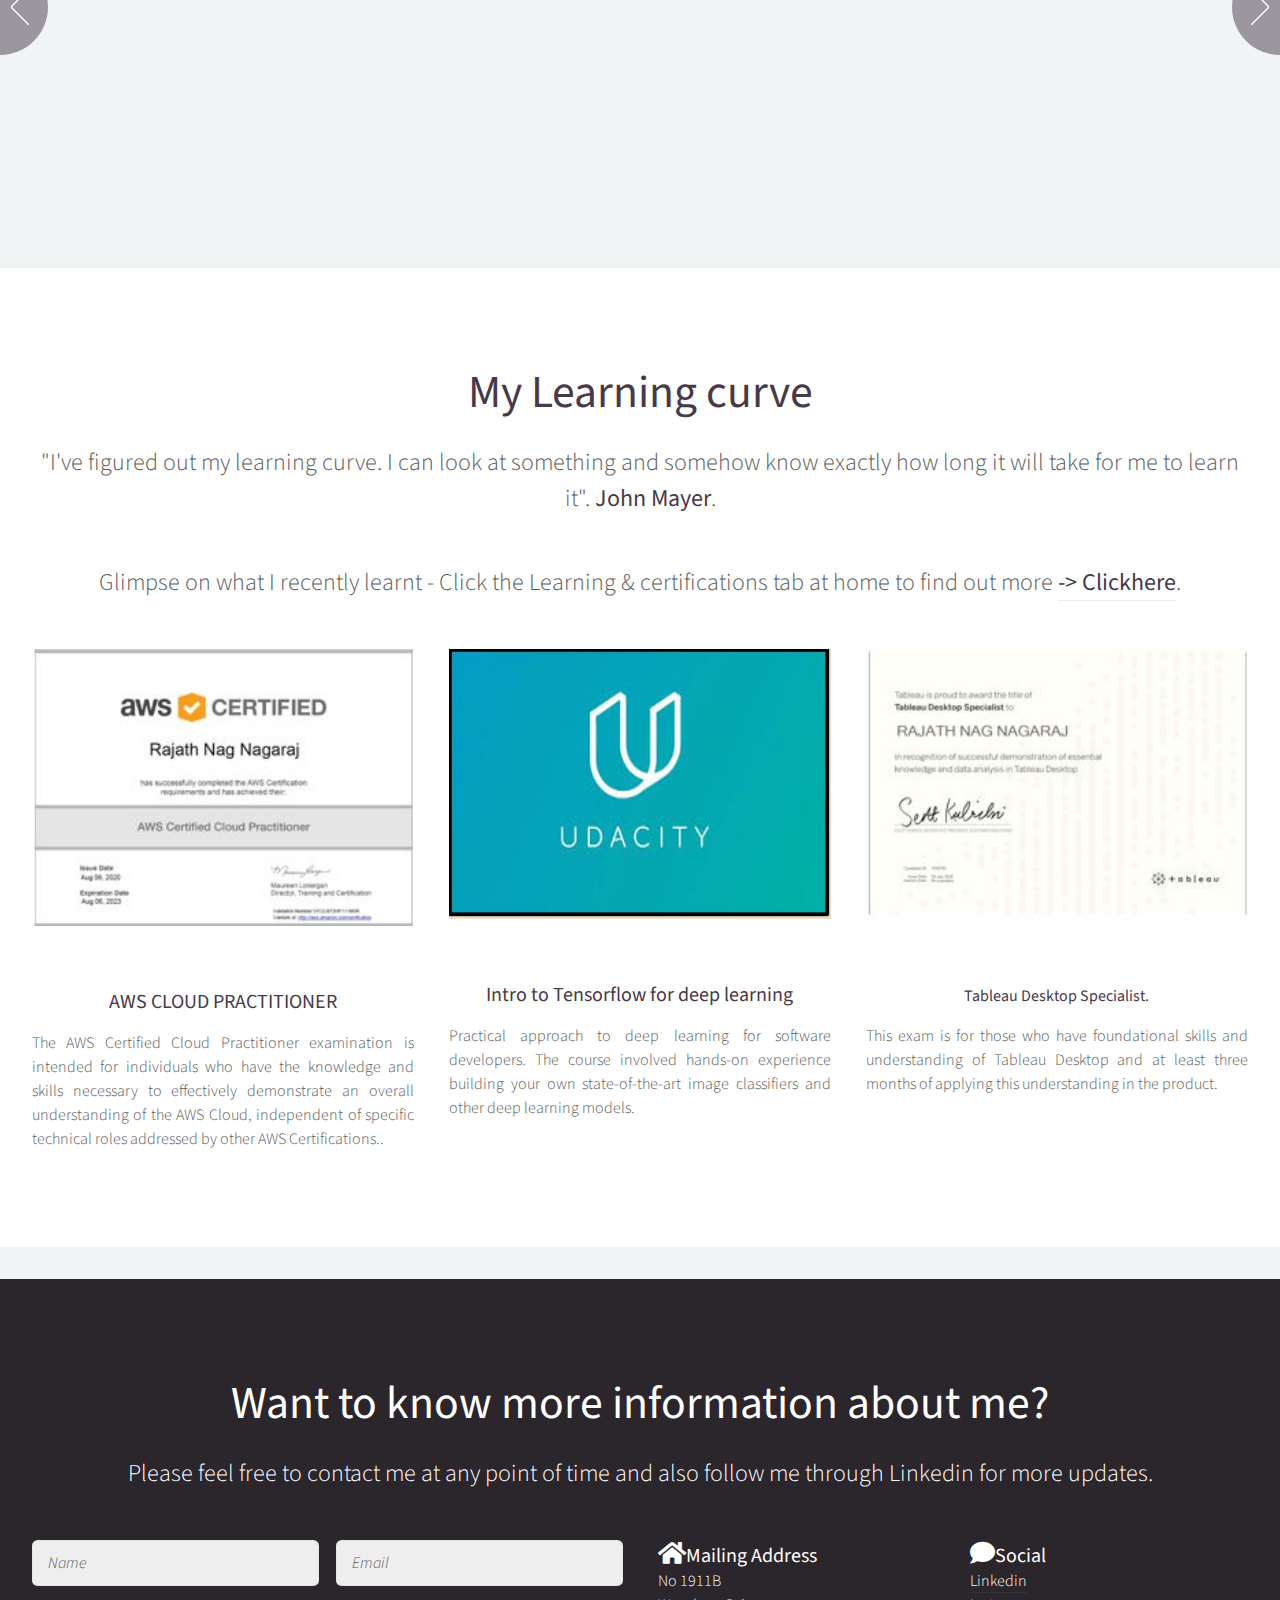
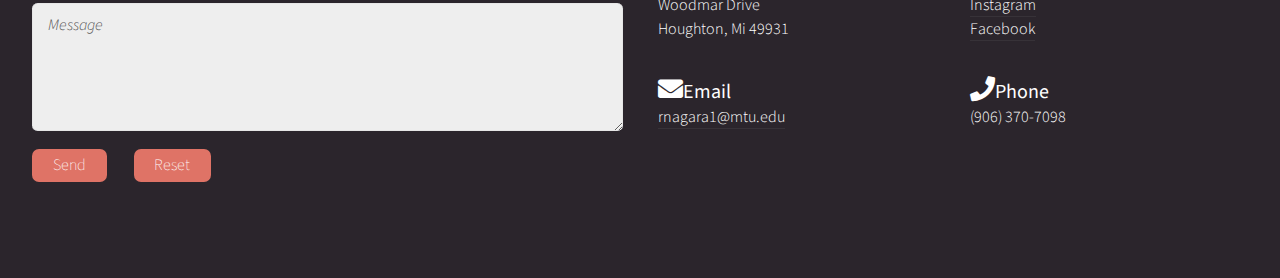
==== commit c5f763ca: "Update index.html" ====
--- a/index.html
+++ b/index.html
@@ -69,11 +69,11 @@
 						<DIV align="Left" class="mydiv">
 						<p>
 							<p>
-							    Data Science graduate student with 1.7 years of full-time experience in the field of Data services at Infosys Limited. Served as student coordinator for data collection at Akuva Infotech for a period of 2 years. Skills in python programming, Data Science techniques, Machine Learning algorithms and Cloud platforms. I am a certified AWS practitioner, Tableau Desktop Specialist, Udacity Data Scientist program alumni and I also have a IBM digital badge. I am interested in solving business problems using data driven approach.
+							    Data Science graduate student with 2.1 years of experience in the field of Data Engineering, Analytics and Software Development at Infosys Limited and State Auto Insurance. My Skills areas include python programming, Data Science, Machine Learning, SQL, BI tools and Cloud platform - Amazon Web Services (AWS). I am a certified AWS practitioner, Tableau Desktop Specialist, Udacity Data Scientist program alumni and I also have a IBM digital badge. I am interested in solving business problems using data driven approach.
 							</p>
 
 							<p>	
-							    Learning is my passion and I believe learning curve never ends throughout the life. My key skill areas are Data Science, Machine Learning and Computational Intelligence, cloud practices. I love playing around python programming language.
+							    Learning is my passion and I believe learning curve never ends throughout the life. The recent skill that I added to my bucket was to deploy a Machine Learning model on AWS and created a publicly available API to integrate with web applications. 
                             </p>
 
                             <p>
@@ -85,10 +85,10 @@
 							</p>
 							    
                             <p>
-							    I recently added more skills to my bucket I learnt HTML, CSS and Java script for web applicaiton development since it is needed to convey insights. I also launched a basic dashboard to Heroku which is a salesforce platform Dashboard. I am also in process of obtaining my google machine learning certification. <a href="https://census5.herokuapp.com/"  target="_blank">Dashboard</a>.
+							    I recently added more skills to my bucket I learnt HTML, CSS and Java script for web applicaiton development since it is needed to convey insights. I also launched a basic dashboard to Heroku which is a salesforce platform dashboard. The recent project was deployment of Machine Learning model on AWS with the help of API gateway, Lambda function and S3 buckets. <a href="https://census5.herokuapp.com/"  target="_blank">Dashboard</a>.
                             </p>
-                            <p> <strong>Current GPA</strong> : <strong>3.8/4.0</strong> </p>
-                            <p> <strong>Expected graduation month</strong>: <strong> Dec 2020/ Apr 2021</strong></p> 
+                            <p> <strong>Current GPA</strong> : <strong>3.86/4.0</strong> </p>
+                            <p> <strong>Expected graduation month</strong>: <strong> April 2021</strong></p> 
                             <p> <strong>Link to my Resume</strong> <a href="images/Resume.docx" download="newfilename">Download Resume</a> 
                             <p> To Know more about me please follow the below cards...............</p>
                             
@@ -136,6 +136,40 @@
 
 			<!-- Main -->
 				<div class="wrapper style2">
+
+					<article id="main" class="container special">
+						<a href="https://www.stateauto.com/" class="image featured"  target="_blank"><img src="images/pic66.png" alt="" /></a>
+						<header>
+							<h2><a href="https://www.stateauto.com/"  target="_blank">My previous work experience with <strong> 
+							State Auto Insurance Companies</strong></a></h2>
+							<p>
+								Digital Lab IT Intern AI/ML Sep 10th 2020 - Dec 18th 2020.
+							</p>
+						</header>
+						<p>
+							<p>
+								<strong>Project: Data Engg and Product Development on </strong> - Amazon web services (AWS).
+							</p>
+
+							<p>
+								Reporting Manger : <strong> Kiran Jaladi. </strong>
+							</p>
+
+							<p>
+								 Contact details : <strong> Contact me for further details. </strong>
+							</p>
+
+							<p>
+								Developed a real time data ingestion framework using Python which can ingest data simultaneously into Apache SOLR, AWS Dynamo DB and S3. The framework resulted in retirement of a legacy system. 
+							</p>
+
+							<p>
+								Application development using Python OOP for quoting home and auto insurance. Implemented the code on amazon workspace and utilized AWS services like Dynamo DB, S3, Lambda and state machine.
+							</p>
+
+							<p>
+								To expedite the process of generating the insurance quote I researched about implementing a Machine Learning model on my own interest. 
+							</p>
 
 					<article id="main" class="container special">
 						<a href="https://en.wikipedia.org/wiki/Infosys" class="image featured"  target="_blank"><img src="images/pic25.jpg" alt="" /></a>
@@ -201,6 +235,14 @@
 					<div class="reel">
 
 						<article>
+							<a href="https://github.com/Rajath1995/Sentimental_Analysis_IMBD_SAGEMAKER" class="image featured"  target="_blank"><img src="images/pic90.png" alt="" /></a>
+							<header>
+								<h3><a href="https://github.com/Rajath1995/Sentimental_Analysis_IMBD_SAGEMAKER"  target="_blank">Sentiment Analysis of IMDB Dataset and Web App Using PyTorch and SageMaker</a></h3>
+							</header>
+							<p> End goal will be to have a simple web page which a user can use to enter a movie review and some tech like Lambda function and API Gateway. </p>
+						</article>
+
+						<article>
 							<a href="https://github.com/Rajath1995/Diseaster-Response-Pipline-" class="image featured"  target="_blank"><img src="images/pic46.png" alt="" /></a>
 							<header>
 								<h3><a href="https://github.com/Rajath1995/Diseaster-Response-Pipline-"  target="_blank">Disaster Pipeline - ML and NLP</a></h3>
@@ -209,6 +251,30 @@
 						</article>
 
 						<article>
+							<a href="https://github.com/Rajath1995/Starbucks-capstone" class="image featured"  target="_blank"><img src="images/pic53.jpg" alt="" /></a>
+							<header>
+								<h3><a href="https://github.com/Rajath1995/Starbucks-capstone"  target="_blank">Deep dive into Starbucks Offers datasets.</a></h3>
+							</header>
+							<p>The Main Goal of this project is to figure out if the customer will respond to the offers given to them through mobile app, email and social media.</p>
+						</article>
+
+						<article>
+							<a href="https://github.com/Rajath1995/Plagiarism-Detection-Feature-Engineering" class="image featured"  target="_blank"><img src="images/pic92.png" alt="" /></a>
+							<header>
+								<h3><a href="https://github.com/Rajath1995/Plagiarism-Detection-Feature-Engineering"  target="_blank">Plagiarism Detector - Sagemaker Project.</a></h3>
+							</header>
+							<p>plagiarism detector that examines an answer text file and performs binary classification; labeling that file as either plagiarized or not.</p>
+						</article>
+
+						<article>
+							<a href="https://public.tableau.com/profile/rajath.nag.nagaraj#!/?newProfile=&activeTab=0" class="image featured"  target="_blank"><img src="images/pic91.png" alt="" /></a>
+							<header>
+								<h3><a href="https://public.tableau.com/profile/rajath.nag.nagaraj#!/?newProfile=&activeTab=0"  target="_blank">Tableau - Data Visualization Tool .</a></h3>
+							</header>
+							<p>Tableau is a powerful BI tool and cloud based. click on the card to view my tableau make over monday competetion challenges.</p>
+						</article>
+
+						<article>
 							<a href="https://github.com/Rajath1995/Recommendation-engine-for-IBM-articles-in-Watson-Studio" class="image featured"  target="_blank"><img src="images/pic54.jpg" alt="" /></a>
 							<header>
 								<h3><a href="https://github.com/Rajath1995/Recommendation-engine-for-IBM-articles-in-Watson-Studio"  target="_blank">Recommendation Engine for IBM watson Studio Articles.</a></h3>
@@ -264,13 +330,7 @@
 							<p>Classification Tutorial Using TensorFlow Keras and Deep learning. This project classifies MNIST handwritten dataset (0-9) into categories.</p>
 						</article>
 
-						<article>
-							<a href="https://github.com/Rajath1995/Starbucks-capstone" class="image featured"  target="_blank"><img src="images/pic53.jpg" alt="" /></a>
-							<header>
-								<h3><a href="https://github.com/Rajath1995/Starbucks-capstone"  target="_blank">Deep dive into Starbucks Offers datasets.</a></h3>
-							</header>
-							<p>The Main Goal of this project is to figure out if the customer will respond to the offers given to them through mobile app, email and social media.</p>
-						</article>
+						
 
 					</div>
 				</section>
